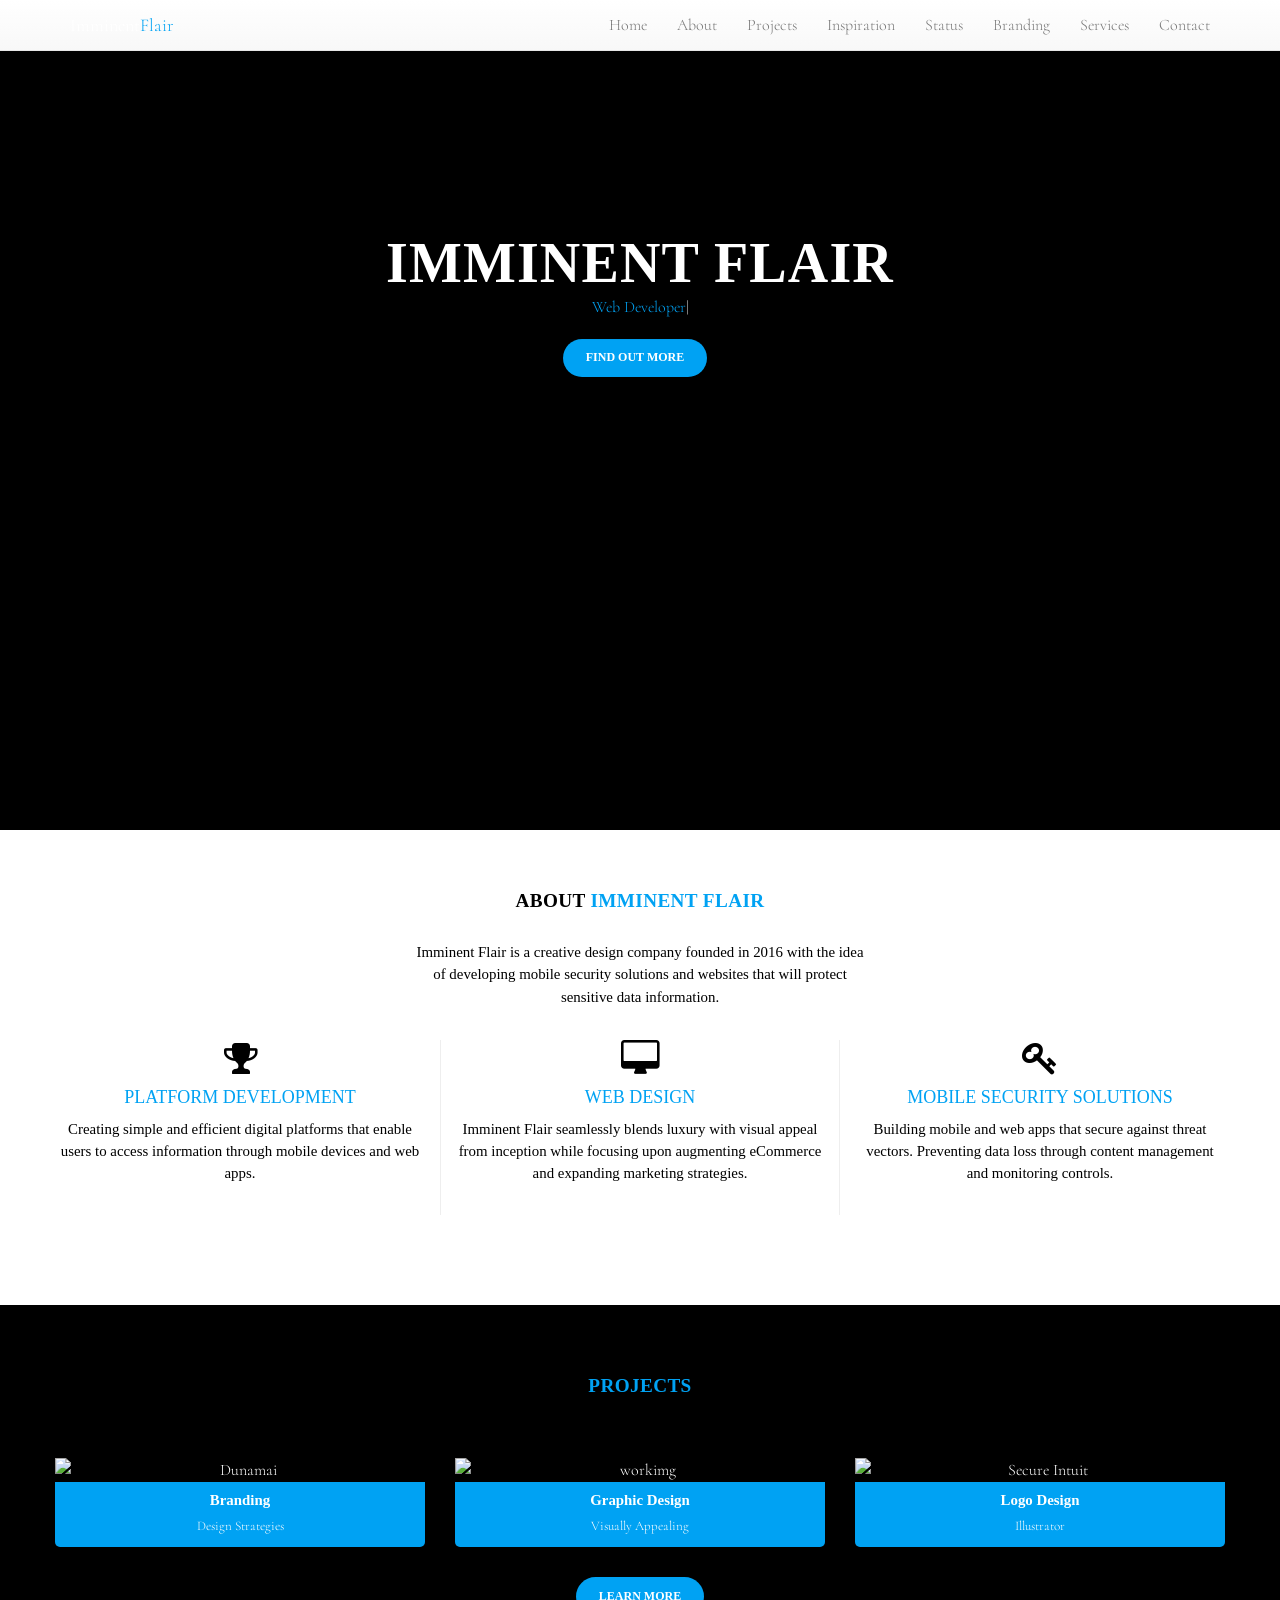
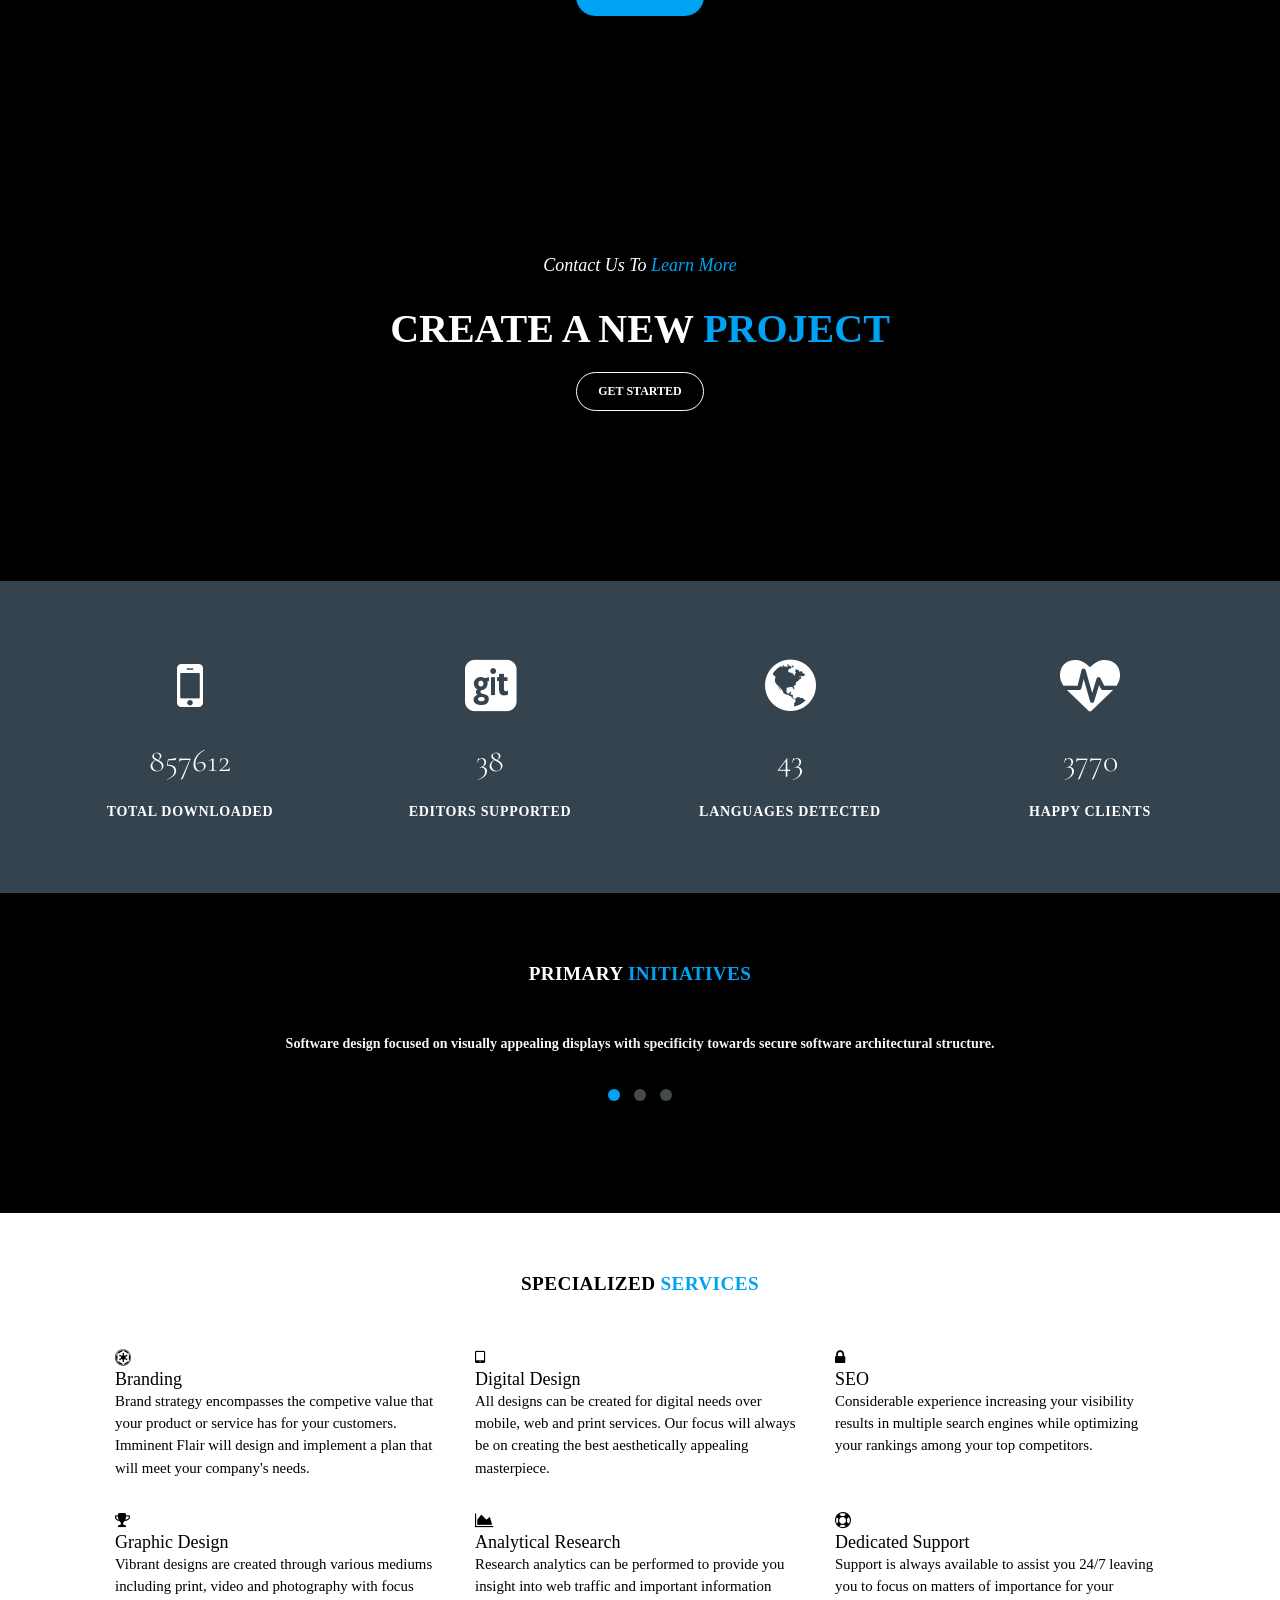
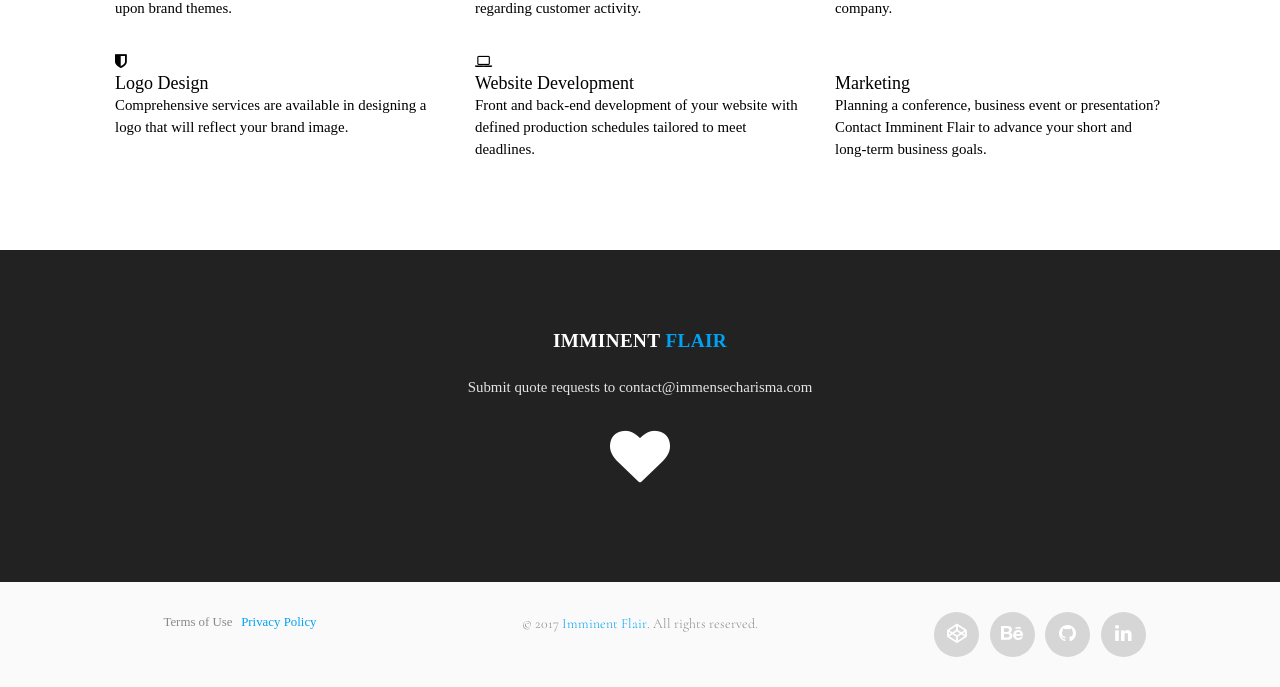
==== index.html @ e32b55df "Remove tag" ====
<!DOCTYPE html>
<!--
++++++++++++++++++++++++++++++++++++++++++++++++++++++
AUTHOR : ImmenseCharisma
PROJECT :Imminent Flair
Revamp Website
++++++++++++++++++++++++++++++++++++++++++++++++++++++
-->
<html>
<head>
	<meta charset="UTF-8">
	<meta name="viewport" content="width=devidev-width, initial-scale=1.0, maximum-scale=1.0, user-scalable=no">
	<meta http-equiv="X-UA-Compatible" content="IE=edge">
	<title>Imminent Flair</title>
	<meta name="google-site-verification" content="OkVxw-cFlNQxF6dzR8UT6A-mJby8M4tml0oyuVPx4lM" />
	
	<!-- [ FONT-AWESOME ICON ] 
        =========================================================================================================================-->
	<link rel="stylesheet" type="text/css" href="library/font-awesome-4.3.0/css/font-awesome.min.css">



	<!-- [ PLUGIN STYLESHEET ]
        =========================================================================================================================-->
	<link rel="shortcut icon" type="image/x-icon" href="images/icon.png">
	<link rel="stylesheet" type="text/css" href="css/animate.css">
	<link rel="stylesheet" type="text/css" href="css/owl.carousel.css">
        <link rel="stylesheet" type="text/css" href="css/owl.theme.css">
	<link rel="stylesheet" type="text/css" href="css/magnific-popup.css">
	<!-- [ Boot STYLESHEET ]
        =========================================================================================================================-->
	<link rel="stylesheet" type="text/css" href="library/bootstrap/css/bootstrap-theme.min.css">
	<link rel="stylesheet" type="text/css" href="library/bootstrap/css/bootstrap.css">
    <link rel="stylesheet" href="font-awesome-animation.min.css">


        <!-- [ DEFAULT STYLESHEET ] 
        =========================================================================================================================-->
	<link rel="stylesheet" type="text/css" href="css/style.css">
        <link rel="stylesheet" type="text/css" href="css/responsive.css">
	<link rel="stylesheet" type="text/css" href="css/color/Magenta.css">
	<link href="../../../Documents/CharismaGit1/font-awesome.css" rel="stylesheet" type="text/css">
	<link href="../../../Documents/CharismaGit1/font-awesome.min.css" rel="stylesheet" type="text/css">
	<link href="font-awesome-animation.css" rel="stylesheet" type="text/css">
	<link href="animateSlider.css" rel="stylesheet" type="text/css">
	<link href="https://fonts.googleapis.com/css?family=Pinyon+Script" rel="stylesheet"> 
</head>
<body >
<!-- [ LOADERs ]
================================================================================================================================-->	
    <div class="preloader">
    <div class="loader theme_background_color">
        <span></span>
      
    </div>
</div>
<!-- [ /PRELOADER ]
=============================================================================================================================-->
<!-- [WRAPPER ]
=============================================================================================================================-->
<div class="wrapper">
  <!-- [NAV]
 ============================================================================================================================-->    
   <!-- Navigation
    ==========================================-->
    <nav  class=" flair-menu navbar navbar-default navbar-fixed-top">
      <div class="container">
        <!-- Brand and toggle get grouped for better mobile display -->
        <div class="navbar-header">
          <button type="button" class="navbar-toggle collapsed" data-toggle="collapse" data-target="#bs-example-navbar-collapse-1">
            <span class="sr-only">Toggle navigation</span>
            <span class="icon-bar"></span>
            <span class="icon-bar"></span>
            <span class="icon-bar"></span>
          </button>
            <a class="navbar-brand" href="index.html">Imminent<span class="themecolor">Flair</span></a>
        </div>

        <!-- Collect the nav links, forms, and other content for toggling -->
        <div class="collapse navbar-collapse" id="bs-example-navbar-collapse-1">
          <ul class="nav navbar-nav navbar-right">
            <li><a href="#home" class="page-scroll">Home</a></li>
            <li><a href="#one" class="page-scroll">About</a></li>
            <li><a href="#two" class="page-scroll">Projects</a></li>
            <li><a href="#four" class="page-scroll">Inspiration</a></li>
            <li><a href="#five" class="page-scroll">Status</a></li>
            <li><a href="#six" class="page-scroll">Branding</a></li>
             <li><a href="#seven" class="page-scroll">Services</a></li>
            <li><a href="#eight" class="page-scroll">Contact</a></li>
          </ul>
        </div><!-- /.navbar-collapse -->
      </div><!-- /.container-fluid -->
    </nav>


   <!-- [/NAV]
 ============================================================================================================================--> 
    
   <!-- [/MAIN-HEADING]
 ============================================================================================================================--> 
   <section class="main-heading" id="home">
       <div class="overlay">
           <div class="container">
               <div class="row">
                   <div class="main-heading-content col-md-12 col-sm-12 text-center">
					   <h1 class="main-heading-title">Imminent Flair</h1><span class="main-element themecolor" data-elements="Web Developer,Creative,Stylish,Dynamic,Security Focused, Designing with Imminent Flair"></span>
        <p class="main-heading-text"></p>
        <div class="btn-bar">
          <a href="#eight" class="btn btn-custom theme_background_color">Find Out More</a>
          
        </div>
      </div>
               </div>
           </div>
       </div>  
      
   </section>
    
 <!-- [/MAIN-HEADING]
 ============================================================================================================================-->
 
 
 <!-- [ABOUT US]
 ============================================================================================================================-->
 <section class="aboutus white-background black" id="one">
     <div class="container">
         <div class="row">
             <div class="col-md-12 text-center black">
                 <h3 class="title">ABOUT <span class="themecolor">Imminent Flair</span></h3>
            <p class="a-slog">Imminent Flair is a creative design company founded in 2016 with the idea of developing mobile security solutions and websites that will protect sensitive data information.  </p> 
             </div>
         </div>
         <div class="gap">
             
         </div>
         
         <div class="row about-box">
          <div class="col-sm-4 text-center">
            <div class="margin-bottom">
              <i class="fa fa-trophy faa-tada animated-hover"></i>
				<h4> <span class="themecolor">PLATFORM DEVELOPMENT</span></h4>
              <p class="black">Creating simple and efficient digital platforms that enable users to access information through mobile devices and web apps. </p>
            </div> <!-- / margin -->
          </div> <!-- /col -->
          <div class="col-sm-4 about-line text-center">
            <div class="margin-bottom">
              <i class="fa fa-desktop faa-pulse animated-hover"></i>
				<h4><span class="themecolor">WEB DESIGN</span></h4>
              <p class="black">Imminent Flair seamlessly blends luxury with visual appeal from inception while focusing upon augmenting eCommerce and expanding marketing strategies.</p>
            </div> <!-- / margin -->
          </div><!-- /col -->
          <div class="col-sm-4 text-center">
            <div class="margin-bottom">
              <i class="fa fa-key faa-passing animated-hover"></i>
				<h4><span class="themecolor">MOBILE SECURITY SOLUTIONS</span></h4>
              <p class="black">Building mobile and web apps that secure against threat vectors. Preventing data loss through content management and monitoring controls. </p>
            </div> <!-- / margin -->
          </div><!-- /col -->
        </div> <!-- /row -->
         
         
         
         
     </div>
 </section>
 
 
 <!-- [/ABOUTUS]
 ============================================================================================================================-->
 
 
 
 <!-- [RECENT-WORKS]
 ============================================================================================================================-->
     <section class="recent-works text-center" id="two">
      <div class="container">
        <div class="row">
          <div class="col-md-12">
              <h3 class="title"><span class="themecolor">Projects</span></h3>
            <p class="a-slog"></p>
          </div> 
        </div>
          
          <div class="gap"></div>

        <div class="row">
          <div class="col-sm-4 port-item margin-bottom">
            <div class="item-img-wrap">
              <img src="https://res.cloudinary.com/dyqlkc3ri/image/upload/v1504726315/iMacDunamai_u3c4bg.png" class="img-responsive" alt="Dunamai">
              <div class="item-img-overlay">
                <a href="https://res.cloudinary.com/dyqlkc3ri/image/upload/v1504726315/iMacDunamai_u3c4bg.png" class="show-image">
                  <span></span>
                </a>
              </div>
            </div>
            <div class="work-desc">
              <h3><a href="#">Branding</a></h3>
              <span>Design Strategies</span>
            </div>
          </div> <!-- /portfolio-item -->

          <div class="col-sm-4 port-item margin-bottom">
            <div class="item-img-wrap">
              <img src="https://res.cloudinary.com/dyqlkc3ri/image/upload/c_scale,h_1777,w_2669/v1504726421/Screen_Shot_2017-09-06_at_12.32.54_PM_i1vmvc.png" class="img-responsive" alt="workimg">
              <div class="item-img-overlay">
                <a href="https://res.cloudinary.com/dyqlkc3ri/image/upload/c_scale,h_1777,w_2669/v1504726421/Screen_Shot_2017-09-06_at_12.32.54_PM_i1vmvc.png" class="show-image">
                  <span></span>
                </a>
              </div>
            </div>
            <div class="work-desc">
              <h3><a href="#">Graphic Design</a></h3>
              <span>Visually Appealing</span>
            </div>
          </div> <!-- /portfolio-item -->

          <div class="col-sm-4 port-item margin-bottom">
            <div class="item-img-wrap">
              <img src="https://res.cloudinary.com/dyqlkc3ri/image/upload/c_scale,h_1777,w_2669/v1477753367/FlairLogo_dazdkr.png" class="img-responsive" alt="Secure Intuit">
              <div class="item-img-overlay">
                <a href="https://res.cloudinary.com/dyqlkc3ri/image/upload/c_scale,h_1777,w_2669/v1477753367/FlairLogo_dazdkr.png" class="show-image">
                  <span></span>
                </a>
              </div>
            </div>
            <div class="work-desc">
              <h3><a href="#">Logo Design</a></h3>
              <span>Illustrator</span>
            </div>
          </div> <!-- /portfolio-item -->
        </div> <!-- /row -->

        <div class="row">
          <div class="col-md-12 text-center">
            <a href="#eight" class="btn btn-custom theme_background_color">Learn More</a>
          </div>
        </div> <!-- /row -->

      </div> <!-- /container -->
    </section>
    <!-- / Portfolio -->
 
 
 <!-- [/OUR-RECENT WORKS]
 ============================================================================================================================-->
 
 
 
 
 <!-- [INSPIRATION]
 ============================================================================================================================-->
 <section class="inspiration" id="four">
     <div class="overlay">
         <div class="container">
            <div id="particles-js"></div>

<script src="particles.js"></script>
             <div class="row">
                 <article class="col-md-12 text-center">
            <div class="intermediate-container">
              <div class="subheading">
                  <h4>Contact Us To <span class="themecolor">Learn More</span></h4>
              </div>
              <div class="heading">
				  <h2>Create A New <span class="themecolor">Project</span></h2>
			  </div>
              <div class="">
                <a class="btn btn-custom-outline" href="#eight"><span>get started</span></a>
              </div>
            </div>
          </article>
             </div>
         </div>
     </div>
 </section>
 
 <!-- [/INSPIRATION]
 ============================================================================================================================--> 

 <!-- [STATS]
 ============================================================================================================================-->
 <section class="our-stats" id="five">
 <div class="container">
            <div class="row">
                <div class="col-md-3 col-sm-6">
                    <div class="our-stats-box text-center">
                        <div class="our-stat-icon">
                            <span class="fa fa-mobile-phone faa-ring animated"></span>
                        </div>
                        <div class="our-stat-info">
                            <span class="stats" data-from="1" data-to="4764504" data-speed="5000"
                                  data-refresh-interval="50"></span>

                            <h5>Total Downloaded</h5>
                        </div>
                    </div>
                </div>
                <div class="col-md-3 col-sm-6">
                    <div class="our-stats-box text-center">
                        <div class="our-stat-icon">
                            <span class="fa fa-git-square"></span>
                        </div>
                        <div class="our-stat-info">
                            <span class="stats" data-from="1" data-to="204" data-speed="5000"
                                  data-refresh-interval="50"></span>

                            <h5>Editors Supported</h5>
                        </div>
                    </div>
                </div>
                <div class="col-md-3 col-sm-6">
                    <div class="our-stats-box text-center">
                        <div class="our-stat-icon">
                            <span class="fa fa-globe"></span>
                        </div>
                        <div class="our-stat-info">
                            <span class="stats" data-from="1" data-to="233" data-speed="5000"
                                  data-refresh-interval="50"></span>

                            <h5>Languages Detected</h5>
                        </div>
                    </div>
                </div>
                <div class="col-md-3 col-sm-6">
                    <div class="our-stats-box text-center">
                        <div class="our-stat-icon">
                            <span class="fa fa-heartbeat faa-pulse animated"></span>
                        </div>
                        <div class="our-stat-info">
                            <span class="stats" data-from="3500" data-to="5000" data-speed="5000"
                                  data-refresh-interval="50"></span>

                            <h5>Happy Clients</h5>
                        </div>
                    </div>
                </div>
            </div>
   </div>
 </section>
 
 
 
 <!-- [/STATS]
 ============================================================================================================================-->
 
 
 
 <!-- [TESTIMONIAL]
 ============================================================================================================================-->
 <section class="client-testimonial text-center white" id="six">
  
            <div class="container">
                <div class="row">
                <div class="col-md-12">
                    <h3 class="title">Primary <span class="themecolor">Initiatives</span></h3>            
          </div> 
                
                    <div class="col-md-8 col-md-offset-2 grey">
                        <div id="testimonial" class="owl-carousel owl-theme">
                            <div class="item">
                                <h5>Software design focused on visually appealing displays with specificity towards secure software architectural structure.</h5>
                              
                            </div>

                            <div class="item">
                                <h5>Marketing strategies that specialize in SEO, targeting increased traffic to your website and improving your overall business metrics. </h5>
                              
                            </div>

                            <div class="item">
                                <h5>Imminent Flair creates aesthetically pleasing functional interfaces that promote positive brand performance objectives.</h5>
                               
                            </div>
                        </div>
                    </div>
                </div>
            </div>
        
     
     
 </section> 
 
 <!-- [/TESTIMONIAL]
 ============================================================================================================================-->
 
 <!-- [/SERVICES]
 ============================================================================================================================-->
 
 
 <section class="services white-background black" id="seven">
      <div class="container">
        <div class="row text-center">
          <div class="col-md-12">
              <h3 class="title">Specialized <span class="themecolor">Services</span></h3>
          
          </div> <!-- /col -->
        </div> <!-- /row -->
        <div class="gap"></div>

        <div class="row">
          <div class="col-sm-4">
            <div class="flair-service margin-bottom">
              <i class="fa fa-empire"></i>
              <div class="flair-service-detail">
                <h4>Branding</h4>
                <p>Brand strategy encompasses the competive value that your product or service has for your customers. Imminent Flair will design and implement a plan that will meet your company's needs.</p>
              </div> <!-- /flair-service-detail -->
            </div> <!-- /flair-service margin-bottom -->
          </div> <!-- /col -->

          <div class="col-sm-4">
            <div class="flair-service margin-bottom">
              <i class="fa fa-tablet"></i>
              <div class="flair-service-detail">
                <h4>Digital Design</h4>
                <p>All designs can be created for digital needs over mobile, web and print services. Our focus will always be on creating the best aesthetically appealing masterpiece.</p>
              </div> <!-- /flair-service-detail -->
            </div> <!-- /flair-service margin-bottom -->
          </div> <!-- /col -->

          <div class="col-sm-4">
            <div class="flair-service margin-bottom">
              <i class="fa fa-lock"></i>
              <div class="flair-service-detail">
                <h4>SEO</h4>
                <p>Considerable experience increasing your visibility results in multiple search engines while optimizing your rankings among your top competitors. </p>
              </div> <!-- /flair-service-detail -->
            </div> <!-- /flair-service margin-bottom -->
          </div> <!-- /col -->       
        </div> <!-- end row -->

        <div class="row">
          <div class="col-sm-4">
            <div class="flair-service margin-bottom">
              <i class="fa fa-trophy"></i>
              <div class="flair-service-detail">
                <h4>Graphic Design</h4>
                <p>Vibrant designs are created through various mediums including print, video and photography with focus upon brand themes.</p>
              </div> <!-- /flair-service-detail -->
            </div> <!-- /flair-service margin-bottom -->
          </div> <!-- /col -->

          <div class="col-sm-4">
            <div class="flair-service margin-bottom">
              <i class="fa fa-area-chart"></i>
              <div class="flair-service-detail">
                <h4>Analytical Research</h4>
                <p>Research analytics can be performed to provide you insight into web traffic and important information regarding customer activity.</p>
              </div> <!-- /flair-service-detail -->
            </div> <!-- /flair-service margin-bottom -->
          </div> <!-- /col -->

          <div class="col-sm-4">
            <div class="flair-service margin-bottom">
              <i class="fa fa-support"></i>
              <div class="flair-service-detail">
                <h4>Dedicated Support</h4>
                <p>Support is always available to assist you 24/7 leaving you to focus on matters of importance for your company.</p>
              </div> <!-- /flair-service-detail -->
            </div> <!-- /flair-service margin-bottom -->
          </div> <!-- /col -->         
        </div> <!-- end row -->

        <div class="row">
          <div class="col-sm-4">
            <div class="flair-service margin-bottom">
              <i class="fa fa-shield"></i>
              <div class="flair-service-detail">
                <h4>Logo Design</h4>
                <p>Comprehensive services are available in designing a logo that will reflect your brand image.</p>
              </div> <!-- /flair-service-detail -->
            </div> <!-- /flair-service margin-bottom -->
          </div> <!-- /col -->

          <div class="col-sm-4">
            <div class="flair-service margin-bottom">
              <i class="fa fa-laptop"></i>
              <div class="flair-service-detail">
                <h4>Website Development</h4>
                <p>Front and back-end development of your website with defined production schedules tailored to meet deadlines.</p>
              </div> <!-- /flair-service-detail -->
            </div> <!-- /flair-service margin-bottom -->
          </div> <!-- /col -->

          <div class="col-sm-4">
            <div class="flair-service margin-bottom">
              <i class="fa fa-superpowers"></i>
              <div class="flair-service-detail">
                <h4>Marketing</h4>
                <p>Planning a conference, business event or presentation? Contact Imminent Flair to advance your short and long-term business goals.</p>
              </div> <!-- /flair-service-detail -->
            </div> <!-- /flair-service margin-bottom -->
          </div> <!-- /col -->                      
        </div> <!-- end row -->

      </div>  <!-- container -->
</section>
 
 
 <!-- [/SERVICES]
 ============================================================================================================================-->
 
 
 <!-- [CONTACT]
 ============================================================================================================================-->
 <!--sub-form-->
<section class="sub-form text-center" id="eight">
  <div class="container">
    <div class="col-md-12">
        <h3 class="title">Imminent <span class="themecolor">Flair</span></h3>
            <p class="lead">Submit quote requests to contact@immensecharisma.com </p>
    </div> 
    <div class="row">
        <div class="col-md-3 col-sm-3"></div>
      <div class="col-md-6 center-block col-sm-6 ">
     <div class="our-stats-box text-center">
                        <div class="our-stat-icon">
                          <span class="fa fa-heart faa-pulse animated"></span>
                        </div>
      </div>
    </div>
  </div>
</section>
<!--sub-form end--> 


 
 <!-- [/CONTACT]
 ============================================================================================================================-->
 
 
 <!-- [FOOTER]
 ============================================================================================================================-->
 
<footer class="site-footer section-spacing text-center " id="eight">
    
  <div class="container">
    <div class="row">
      <div class="col-md-4">
		  <p class="footer-links"><a href="Terms and Conditions.html" target="_blank">Terms of Use</a> <a href="Privacy Policy.html" target="_blank"><span class="themecolor">Privacy Policy</a></span></p>
      </div>
	  <div class="col-md-4"> <small>&copy; 2017 <span class="themecolor">Imminent Flair.</span> All rights reserved.</small></div>
      <div class="col-md-4"> 
        <!--social-->
        
        <ul class="social">
          <li><a href="https://codepen.io/charismaforever/#" target="_blank"><i class="fa fa-codepen "></i></a></li>
          <li><a href="https://immensecharisma.worldsecuresystems.com/" target="_blank"><i class="fa fa-behance"></i></a></li>
          <li><a href="https://charismaforever.github.io/ImmenseCyberCoder/" target="_blank"><i class="fa fa-github"></i></a></li>
			<li><a href="https://www.linkedin.com/in/immensecybercoder" target="_blank"><i class= "fa fa-linkedin"></i></a></li>
        </ul>
        
        <!--social end--> 
        
      </div>
    </div>
  </div>
</footer>

 
 
 <!-- [/FOOTER]
 ============================================================================================================================-->
 
 
 
</div>
 

<!-- [ /WRAPPER ]
=============================================================================================================================-->
	<!--Animate Slider Script-->
	
	

	<!-- [ DEFAULT SCRIPT ] -->
	
	
	<script src="library/modernizr.custom.97074.js"></script>
	<script src="library/jquery-1.11.3.min.js"></script>
        <script src="library/bootstrap/js/bootstrap.js"></script>
	<script type="text/javascript" src="js/jquery.easing.1.3.js"></script>	
	<!-- [ PLUGIN SCRIPT ] -->
        <script src="library/vegas/vegas.min.js"></script>
	<script src="js/plugins.js"></script>
        <!-- [ TYPING SCRIPT ] -->
         <script src="js/typed.js"></script>
         <!-- [ COUNT SCRIPT ] -->
         <script src="js/fappear.js"></script>
       <script src="js/jquery.countTo.js"></script>
	<!-- [ SLIDER SCRIPT ] -->  
        <script src="js/owl.carousel.js"></script>
         <script src="js/jquery.magnific-popup.min.js" type="text/javascript"></script>
        <script type="text/javascript" src="js/SmoothScroll.js"></script>
        
        <!-- [ COMMON SCRIPT ] -->
	<script src="js/common.js"></script>
  
</body>


</html>
---- css/style.css ----
/*
++++++++++++++++++++++++++++++++++++++++++++++++++++++
AUTHOR : ImmenseCharisma
PROJECT : Revamp Imminent Flair
++++++++++++++++++++++++++++++++++++++++++++++++++++++
*/



/*++++++++++++++++++++++++++++++++++++++++++++++++++++++
	INDEX
++++++++++++++++++++++++++++++++++++++++++++++++++++++
	1> IMPORT FONTS
	2> RESET
	3> GENERAL
        4> TYPOGRAPHY
        5> BUTTON
        6> PRELOADER
	7> NAVIGATION
        8> MAIN HEADER
        9> ABOUT US
       10> OUR WORKS
       11> OUR TEAM
       12> INSPIRATION
       13> TESTIMONIAL
       14> OUR STATS      
       15> SERVICES
       16> CONTACT US
       17> SITE-FOOTER
       18> ANIMATION

       
-------------------------------------------------------*/





/*++++++++++++++++++++++++++++++++++++++++++++++++++++++
	IMPORT FONTS
++++++++++++++++++++++++++++++++++++++++++++++++++++++*/
@import url('https://fonts.googleapis.com/css?family=Alex+Brush|Rochester|Tangerine');
@import url('https://fonts.googleapis.com/css?family=Cormorant');
@import url('https://fonts.googleapis.com/css?family=Pinyon+Script');



/*++++++++++++++++++++++++++++++++++++++++++++++++++++++
	RESET
++++++++++++++++++++++++++++++++++++++++++++++++++++++*/

*{ 
	padding: 0; 
	margin: 0; 
	vertical-align: baseline; 
}

html
{
    -webkit-font-smoothing:antialiased;
}

body,div,dl,dt,dd,ul,ol,li,h1,h2,h3,h4,h5,h6,pre,form,fieldset,p,blockquote,hr,th,td {
	margin:0; 
	padding:0;

}

/*++++++++++++++++++++++++++++++++++++++++++++++++++++++
	GENERAL
++++++++++++++++++++++++++++++++++++++++++++++++++++++*/
body {
	color: #fff;
	font: normal 16px "Cormorant",serif;
	font-weight: 300;
	background-color: #000;
	overflow-x: hidden;
	line-height: 1.5;
        font-family: Cormorant, serif;
	text-rendering: optimizeLegibility !important;
	-webkit-font-smoothing: antialiased !important;
	
}



h1 strong{
	font-weight: 900;
	font-weight: bolder;
}
h2{
	;
	line-height: 20px;
	margin:  0;
}
h3{
font-size: 1.2em;
font-weight: 900;
}

h5{
	
	font-weight: 700;
	line-height: 20px;
	color: whitesmoke;
}
p{
font-family: serif,"Cormorant";
font-size:0.93em;
}


a{ 
  text-decoration: none !important;
  transition:all 0.3s linear;
  -webkit-transition:all 0.3s linear;
  -moz-transition:all 0.3s linear;
  -ms-transition:all 0.3s linear;
   -o-transition:all 0.3s linear;
  
}
ul
{
    list-style: none;
    margin:0;
    padding:0;
}
.text-capitalize
{
    text-transform: uppercase;
}

p.intro{
	font-size:0.9em;
	margin: 14px 0;
	line-height: 24px;
	font-family: 'Cormorant Garamond', serif;
}
.relative
{
    position:relative;
}
.wrapper
{
    width:100%;
    height:100%;
    position:relative;
    
}

.rightText
{
text-align:justify;
}
.leftText
{
  text-align:left;
}
.RightText
{
   text-align:right;
}
.top10
{
    margin-top:1.2em;
}
.top20
{
  margin-top:1.3em;
}
.top30
{
  margin-top:2em;
}
.top40
{
    margin-top:2.2em;
}

.margin-top {
	margin-top: 30px;
}
.margin-bottom {
	margin-bottom: 30px;
}

.a-slog {
	font-size:0.93em;
	max-width: 450px;
	margin:0 auto;
        padding-top:10px;
}

.gap
{
    width:100%;
    height:2em;
}
.title {
	font-weight: 700;
	letter-spacing: 0.02em;
	text-transform: uppercase;
	font-family: 'Cormorant Garamond', serif;
	margin-bottom: 20px;
}
.scroll-block {
  height: 100%;
  overflow-x: hidden;
  overflow-y: auto;
  -webkit-overflow-scrolling: touch;
}
/*	TYPOGRAPHY
------------------------------*/
h1, h2, h3, h4, h5, h6,
.h1, .h2, .h3, .h4, .h5, .h6{
	font-family: 'Cormorant Garamond', serif;
	margin: 0;
}

/*	BUTTON
------------------------------*/
.btn {
    font-size: 12px;
    font-family: 'Cormorant Garamond', serif;
    text-transform: uppercase;
    border-radius: 50px;
}
.btn:focus,.btn:active {
    outline: none;
    color: #ffffff;
}
.btn-custom{
	border-radius: 50px;
	padding: 0.8em 1.8em;
	color: #fff;
	font-weight: 700;
	-webkit-transition: all .5s ease-out;
	-moz-transition: all .5s ease-out;
	transition: all .5s ease-out;
	text-transform: uppercase;
}
.btn-custom:hover,.btn-custom:focus{
    color: #fff;
}
.btn-custom-outline {
	border-radius: 50px;
	padding: 0.8em 1.8em;
	color: #fff;
	font-weight: 700;
	-webkit-transition: all .5s ease-out;
	transition: all .5s ease-out;
	text-transform: uppercase;
	background-color: transparent;
	border-color: #ffffff;
}
.btn-custom-outline:hover,.btn-custom-outline:focus{
	color: #ffffff;
	background-color: rgba(255,255,255,.5);
}
.btn-bar a{
	margin-right: 10px;
	border-radius: 50px;
}

/*	PRELOADER
------------------------------*/

div.preloader {
    position: fixed;
    left: 0;
    top: 0;
    z-index: 9999;
    width: 100%;
    height: 100%;
    overflow: visible;
    background-color: #f7f7f7;
}

@-webkit-keyframes loader {
    0%, 10%, 100% {
        width: 80px;
        height: 80px;
    }
    65% {
        width: 150px;
        height: 150px;
    }
}

@keyframes loader {
    0%, 10%, 100% {
        width: 80px;
        height: 80px;
    }
    65% {
        width: 150px;
        height: 150px;
    }
}

.loader {
    position: absolute;
    top: 50%;
    left: 50%;
    width: 80px;
    height: 80px;
    -webkit-transform: translate(-50%, -50%) rotate(45deg) translate3d(0, 0, 0);
    transform: translate(-50%, -50%) rotate(45deg) translate3d(0, 0, 0);
    -webkit-animation: loader 1.2s infinite ease-in-out;
    animation: loader 1.2s infinite ease-in-out;
    border-radius:50%;
    -webkit-border-radius:50%;
    -moz-border-radius:50%;
}

.loader span {
    position: absolute;
    display: block;
    width: 40px;
    height: 40px;
    left:50%;
    margin-left:-20px;
    top:50%;
    margin-top:20px;
    border-radius:50%;
    -webkit-animation: loaderBlock 1.2s infinite ease-in-out both;
    animation: loaderBlock 1.2s infinite ease-in-out both;
    background:#000;
}

.loader span:nth-child(1) {
    top: 0;
    left: 0;
}

.loader span:nth-child(2) {
    top: 0;
    right: 0;
    -webkit-animation: loaderBlockInverse 1.2s infinite ease-in-out both;
    animation: loaderBlockInverse 1.2s infinite ease-in-out both;
}

.loader span:nth-child(3) {
    bottom: 0;
    left: 0;
    -webkit-animation: loaderBlockInverse 1.2s infinite ease-in-out both;
    animation: loaderBlockInverse 1.2s infinite ease-in-out both;
}

.loader span:nth-child(4) {
    bottom: 0;
    right: 0;
}


/*	RAMSH-STYLE STARTS HERE
------------------------------*/
 
/* Navigation */
.nim-menu{
	padding: 10px;
	transition: all 0.8s;
        background:#000;
        border-bottom:none;
        transition:all 0.4s ease-in;
        -webkit-transition:all 0.4s ease-in;
        -moz-transition:all 0.4s ease-in;
        -ms-transition:all 0.4s ease-in;
         
}

.nim-menu a.navbar-brand {
text-transform: uppercase;
font-family: Mele Script,cursive;
font-size: 1.5em;
font-weight: 900;
color:#fff;
}



.nim-menu.navbar-default .navbar-nav > li > a {
	
	color: #fafafa;
	letter-spacing: 1px;
        font-size:.73em;
       //text-shadow:1px 0px rgba(0,0,0,0.5);
}

.navbar-default .navbar-nav > .active > a, 
.navbar-default .navbar-nav > .active > a:hover, 
.navbar-default .navbar-nav > .active > a:focus {
	
	background-color: transparent;
	font-weight: 700;
        
}

.navbar-toggle {
	border-radius:20%;
        transition:all 1s;
        
	}
.navbar-default .navbar-toggle:hover, 
.navbar-default .navbar-toggle:focus {
	box-shadow:2px 2px 3px 3px rgba(0,0,0,0.4);
        -webkit-box-shadow:2px 2px 3px 3px rgba(0,0,0,0.4);
        -moz-box-shadow:2px 2px 3px 3px rgba(0,0,0,0.4);
        -ms-box-shadow:2px 2px 3px 3px rgba(0,0,0,0.4);
	}
.navbar-default .navbar-toggle:hover>.icon-bar {
	background-color: #FFF;
	}
        
        
       
/*	MAIN HEADING
------------------------------*/



.main-heading
{
   background: url(https://res.cloudinary.com/dyqlkc3ri/image/upload/v1504559947/ImminentFlairTech_vsdcld.jpg) center center no-repeat;
	background-size:cover;
	background-attachment: fixed;
	color: #cfcfcf;
        margin-top:80px;
}

.overlay{
	background: -moz-linear-gradient(top,  rgba(0,0,0,0.8) 0%, rgba(0,0,0,0.73) 17%, rgba(0,0,0,0.66) 35%, rgba(0,0,0,0.55) 62%, rgba(0,0,0,0.4) 100%); /* FF3.6+ */
	background: -webkit-gradient(linear, left top, left bottom, color-stop(0%,rgba(0,0,0,0.8)), color-stop(17%,rgba(0,0,0,0.73)), color-stop(35%,rgba(0,0,0,0.66)), color-stop(62%,rgba(0,0,0,0.55)), color-stop(100%,rgba(0,0,0,0.4))); /* Chrome,Safari4+ */
	background: -webkit-linear-gradient(top,  rgba(0,0,0,0.8) 0%,rgba(0,0,0,0.73) 17%,rgba(0,0,0,0.66) 35%,rgba(0,0,0,0.55) 62%,rgba(0,0,0,0.4) 100%); /* Chrome10+,Safari5.1+ */
	background: -o-linear-gradient(top,  rgba(0,0,0,0.8) 0%,rgba(0,0,0,0.73) 17%,rgba(0,0,0,0.66) 35%,rgba(0,0,0,0.55) 62%,rgba(0,0,0,0.4) 100%); /* Opera 11.10+ */
	background: -ms-linear-gradient(top,  rgba(0,0,0,0.8) 0%,rgba(0,0,0,0.73) 17%,rgba(0,0,0,0.66) 35%,rgba(0,0,0,0.55) 62%,rgba(0,0,0,0.4) 100%); /* IE10+ */
	background: linear-gradient(to bottom,  rgba(0,0,0,0.8) 0%,rgba(0,0,0,0.73) 17%,rgba(0,0,0,0.66) 35%,rgba(0,0,0,0.55) 62%,rgba(0,0,0,0.4) 100%); /* W3C */
	filter: progid:DXImageTransform.Microsoft.gradient( startColorstr='#cc000000', endColorstr='#66000000',GradientType=0 ); /* IE6-9 */
	//background-attachment: fixed;
        height:auto;
        height:100%;
        position:relative;
}

.overlay > .container
{
    padding:170px 0px;    
}

.main-heading >.overlay
{
    height: 750px;
}
p.lead
{
   position:relative;
   top:5px;
   color:#e3e3e3;
   font-size:0.93em;
   
}

.main-heading-content {
	-webkit-transform: translateY(-50%);
	-ms-transform: translateY(-50%);
	transform: translateY(-50%);
	position: absolute;
	top: 30%;
	left: 0;
	right: 0;
}

.main-heading-title {
	font-weight: 900;
	font-family: 'Cormorant Garamond', serif;
	color: #ffffff;
	text-transform: uppercase;
	font-size:3.5em;
	text-shadow: rgba(0,0,0,0.498039) 2px 2px 2px;
	letter-spacing: 0.02em;
	
}
.main-heading-title span {
	margin-left: 50px;
}
.main-heading-text {
	font-size: 16px;
	color: #ffffff;
	margin-bottom: 20px;
}
.main-cursor {
	opacity: 1;
	-webkit-animation: blink .6s infinite;
	-moz-animation: blink .6s infinite;
	-ms-animation: blink .6s infinite;
	-o-animation: blink .6s infinite;
	animation: blink .6s infinite;
}

/*----------------ABOUT US

-------------------------------------------------------*/
.aboutus>.container
{
    padding:60px 0px;
  
}



 .about-box {
	overflow: hidden;
	clear: both;
	margin-bottom: 30px;
}
.about-box i {
	font-size: 36px;
}
.about-box .about-line {
	border-left: 1px solid #eee;
	border-right: 1px solid #eee;
}
.about-box h4
{
    padding-top:10px;
}
.about-box p{
	font-size:0.93em;
        padding-top:10px;
}

/*----------------OUR WORKS

-------------------------------------------------------*/

.recent-works>.container
{
    padding:70px 0px;
}

.item-img-wrap{
    position: relative;
    text-align: center;
    overflow: hidden;
}
.item-img-wrap img{
    -webkit-transition:all 200ms linear; 
    -moz-transition:all 200ms linear; 
    -o-transition:all 200ms linear; 
    -ms-transition:all 200ms linear; 
    transition:all 200ms linear; 
   
}
.item-img-overlay{
    position: absolute;
    width:100%;
    height: 100%;
    left: 0;
    top: 0;
    
}
.item-img-overlay span{
    width: 100%;
    height: 100%;
    position: absolute;
    top: 0;
    left: 0;
    background:#222 url("../images/plus.png") center center no-repeat;
    -ms-filter: "progid:DXImageTransform.Microsoft.Alpha(Opacity=0)";
    filter: alpha(opacity=0);
    opacity: 0;
    z-index:99;
    -webkit-transition: opacity 250ms linear;
    transition: opacity 250ms linear;
}
.item-img-wrap:hover .item-img-overlay span{
    opacity: 0.6;
   
}
.item-img-wrap:hover img{
    -moz-transform: scale(1.1); 
    -webkit-transform: scale(1.1); 
    -o-transform: scale(1.1); 
    transform: scale(1.1); 
}

.work-desc{
    width: 100%;
    padding: 10px 20px;
    border-top: none;
    -webkit-border-bottom-right-radius: 5px;
	-webkit-border-bottom-left-radius: 5px;
	-moz-border-radius-bottomright: 5px;
	-moz-border-radius-bottomleft: 5px;
	border-bottom-right-radius: 5px;
	border-bottom-left-radius: 5px;
    position: relative;
}
.work-desc h3{
    margin: 0;
    padding: 0;
    font-size: 0.93em;
    font-weight: 700;
    text-transform: capitalize;
    font-family: 'Cormorant Garamond', serif;
    margin-bottom: 5px;
    
}

.work-desc h3 a
{
    color:#fff;
}
.work-desc span {
	margin-top: 10px;
        font-size:0.82em;
}



/*----------------OUR TEAM

-------------------------------------------------------*/
.our-team>.container
{
    padding:70px 0px;
}

.our-team h4  {
    font-family: "Cormorant Garamond", serif;
   }

.our-team h4,.our-team h5
{
    padding-top:15px;
}
.our-team p{
	font-size:0.83em;
        padding-top:15px;
}
.list-inline a
{
    color:#000;
}

/*----------------INSPIRATION

-------------------------------------------------------*/
.inspiration
{
 background:url("https://res.cloudinary.com/dyqlkc3ri/image/upload/v1504559891/singapore-433613_1920_pm1lgh.jpg");
 background-position: center center;
 background-attachment: fixed;
 background-size:cover;
}
.inspiration >.overlay.container
{
    padding:80px 0px;
}

.subheading h4 {
	color: #ffffff;
	font-style: italic;
	font-family: 'Cormorant Garamond', serif;
}
.intermediate-container .heading h2 {
	font-size: 40px;
	line-height: 47px;
	text-transform: uppercase;
	margin-top: 30px;
	color: #ffffff;
	margin-bottom: 20px;
	font-weight: 700;
}

/*	TESTIMONIAL
------------------------------*/
.client-testimonial
{
 background:url("https://res.cloudinary.com/dyqlkc3ri/image/upload/v1504599279/DunamaiWoman2_oalrty.png");
 background-position: center center;
 background-attachment: fixed;
 background-size:cover;
}

.client-testimonial .container
{
 padding:70px 0px;
}


#testimonial {
	padding: 30px 0;
}
#testimonial .item{
    display: block;
    width: 100%;
    height: auto;
}

#testimonial .item p {
	font-weight: 400;
	margin: 30px 0;
	color: #d1d1d1;
}

/*	STATS
------------------------------*/
.our-stats {
    background: #35434f;
}

.our-stats>.container
{
    padding:60px 0px;
}

.our-stat-icon .fa {
    font-size: 60px;
    color: #fff;
    line-height: 90px;
}

.our-stat-info span {
    color: #fff;
    font-size: 32px;
    margin: 1em 0;
    line-height: 60px;
}

.our-stat-info h5 {
    color: #fff;
    line-height: 3em;
    text-transform: uppercase;
    letter-spacing: 0.05em;
    margin: 0 0;
}

/*  Services
----------------------------------------------------------------------------- */
.services >.container
{
    padding:60px;
}

.nim-service i.fa {
	float: left;
	font-size:1.6em;
	width: 70px;
        height:70px;
        background:#000;
        border-radius:50%;
        color:#fff; 
        text-align: center;
        padding-top:25px;
        transition:all 200ms ease-in;
        -webkit-transition:all 200ms ease-in;
        -moz-transition:all 200ms ease-in;
        -ms-transition:all 200ms ease-in;
}
.nim-service .nim-service-detail {
	margin-left:90px;
}
.nim-service .nim-service-detail h4 {
font-family: 'Cormorant Garamond', serif;
}
.nim-service .nim-service-detail p {
	color: #9aa7af;
        margin-top:10px;
        font-size:0.83em;
        color:#202020;
}

.nim-service:hover>i.fa
{
    background:#fff;
    color:#000;
    box-shadow:2px 3px 5px 8px rgba(0,0,0,0.3);
    -webkit-box-shadow:2px 3px 5px 2px rgba(0,0,0,0.3);
    -moz-box-shadow:2px 3px 5px 2px rgba(0,0,0,0.3);
    -ms-box-shadow:2px 3px 5px 2px rgba(0,0,0,0.3);
}

/*----------------CONTACTUS

-------------------------------------------------------*/
.sub-form
{
    background:#222;
}
.sub-form>.container
{
    padding:80px 0px;
}

.form-control::-webkit-input-placeholder {
 color: #8A8A8A;
}
 .form-control:-moz-placeholder {
 color: #8A8A8A;
}
 .form-control::-moz-placeholder {
 color: #8A8A8A;
}
 .form-control:-ms-input-placeholder {
 color: #8A8A8A;
}

.form-control {
  background-color: #222;
  color: #4c4c4c;
  box-shadow: none;
  height: 60px;
  font-weight: 400;
  font-size: 16px;
  padding: 0 1.5em;
}
#mc-form
{
    margin-top:50px;
    margin-left:auto;
    margin-right:auto;
    
}

.form-control:focus {
  border-color: #fa5454;
  outline: 0;
  box-shadow: none;
}

.center-block
{
    margin-left:auto;
    margin-right:auto;
}

.sub-form .btn
{ 
    padding: 1em; 
}

#mc-form .btn-default
{
    height: 60px;
}

#mc-notification {
  margin: 0.75em 0 0;
  font-weight: 400;
  color: #8A8A8A;
  font-size: 17px;
}

.error { color: #FF4C4C !important; }

.valid { color: #4CAF50 !important; }

.error i,
.valid i { padding-right: .5em; }

/*----------------SITE FOOTER

-------------------------------------------------------*/
.site-footer
{
    background:#fafafa;
    font-size:0.93em;
}
.site-footer >.container
{
    padding:30px 0px;
}

.site-footer small
{ 
    display: inline-block;
}

.footer-links,.site-footer small
{ 
    margin: 0 0 .75em;
}

.site-footer small,.footer-links a
{
  color: #8A8A8A;
  font-weight: 300;
  font-size:0.93em;
}

.footer-links a:hover
{ 
    color: #00a2f3;
}

.footer-links a:first-child 
{
    padding-right: .4em;
}

/*----------------SOCIAL

-------------------------------------------------------*/

.social li {
  display: inline-block;
  padding-right: .5em;
  text-align: center;
}

.social li:last-child { padding-right: 0; }

.social li a {
  display: block;
  width: 45px;
  height: 45px;
  line-height: 45px;
  color: #fff;
  border-radius: 50%;
  position: relative;
  transition: all .8s ease;
  font-size: 1.3em;
  background: #D6D6D6;
}

.social li a:hover {

  background:#000;
}
---- css/responsive.css ----
/*
++++++++++++++++++++++++++++++++++++++++++++++++++++++
[ STYLESHEET ]
AUTHOR : ImmenseCharisma
PROJECT : Imminent Flair
++++++++++++++++++++++++++++++++++++++++++++++++++++++
*/


/*......................................................
	DESKTOP LAYOUT
........................................................*/
@media only screen and (max-width: 900px){
    .ramsh-menu ul li:last-child::after{
        display:none;
    }
    
}


/*......................................................
	MOBILE LAYOUT
........................................................*/
---- css/color/Magenta.css ----
/*
++++++++++++++++++++++++++++++++++++++++++++++++++++++
AUTHOR : Catrina Turner	
PROJECT :Imminent Flair
Website Revamp
++++++++++++++++++++++++++++++++++++++++++++++++++++++
*/

.themecolor
{
    color:#00a2f3;/*Defines the theme color*/
}

.theme_background_color,#downloadbt:hover
{
    background-color:#00a2f3; /*Defines the theme bakcground color*/
}

.borderColor
{
    border-color:#000;/*Defines the color of the border*/
}
.flair-menu.navbar-default .navbar-nav > li > a:hover
 {
color:#00a2f3;
}
.social li a:hover
{
    color:#00a2f3;
}
.sub-footer
{
    border-top-color:#00a2f3;
}

.work-desc
{
    background:#00a2f3;
}
.work-desc h3
{
    color:#fff;
}


.black
{
    color:#000;
}

.white
{
    color:#fff;
}
.black-background
{
    background-color:#000;
}

.white-background
{
    background-color:#fff;
}

.grey
{
    color:#676565;
}
.grey_background_color
{
    background-color:#676565;
}

.sectionTitle hr
{
  border-color:#00a2f3; 
}

.sectionTitle .line{
    border-color:#fff;
}

.sectionTitle .line hr
{
    border-color:#dbdbdb;
}

ol.type li a:hover{ color:#00a2f3;}

.ramsh-menu.navbar-default .navbar-nav > li > a:hover,a.fa.fa-angle-down:hover,.navbar-default .navbar-nav > .active > a,.navbar-default .navbar-nav > .active > a:hover, 
.navbar-default .navbar-nav > .active > a:focus
{
    color:#00a2f3;
}

.navbar-toggle
{
 
 color:#00a2f3;
}

.owl-theme .owl-controls .owl-page.active span, 
.owl-theme .owl-controls.clickable .owl-page:hover span,#contactbtn:hover {
	
	background:#00a2f3;
}
.owl-theme .owl-controls .owl-page.active span{
	background:#00a2f3;
}
---- animateSlider.css ----
@charset "UTF-8";
/* CSS Document */

@font-face {
	font-family: "controls";
	src:url("controls.eot?-vma0st");
	src:url("controls.eot?#iefix-vma0st") format("embedded-opentype"),
		url("controls.woff?-vma0st") format("woff"),
		url("controls.ttf?-vma0st") format("truetype"),
		url("controls.svg?-vma0st#controls") format("svg");
	font-weight: normal;
	font-style: normal;
}

/******Slider****/

.anim-slider {
	background: #225A86;
    list-style-type: none;
	position: relative;
    overflow: hidden;
    text-align: center;
	top: 0;
	left: 0;
	width: 100%;
	height: 400px;
	padding:0;
    margin:0;
}

/********Slides**********/

.anim-slide {
	position: absolute;
	width: 100%;
	height: 100%;
    top: 0;
    left: 0;
}

.anim-slide * {
	position: absolute;
    opacity: 0;
}

/*****Current Slide******/

.anim-slide-this {
    z-index: 1000;
} 

.anim-slide-this * {
    opacity: 1;
}
 
  /***********************************************************/
  /* Initial position and style of each element in the Slide */
  /*                      demo1.css & demo2.css              */
  /***********************************************************/
  
@-webkit-keyframes pulse {
    0% {-webkit-transform: scale(1);}
    100% {-webkit-transform: scale(1.2);}
}

@-moz-keyframes pulse {
    0% {-moz-transform: scale(1);}
    100% {-moz-transform: scale(1.2);}
}

@-ms-keyframes pulse {
    0% {-ms-transform: scale(1);}
    100% {-ms-transform: scale(1.2);}
}

@-o-keyframes pulse {
    0% {-o-transform: scale(1);}
    100% {-o-transform: scale(1.2);}
}

@keyframes pulse {
    0% {transform: scale(1);}
    100% {transform: scale(1.2);}
}

nav.anim-arrows>span {
	position: absolute;
	top: 40%; 
	z-index: 2000;
	opacity: 0;
	-webkit-transition: opacity .4s ease-in;
	-moz-transition: opacity .4s ease-in;
	-ms-transition: opacity .4s ease-in;
	-o-transition: opacity .4s ease-in;
	transition: opacity .4s ease-in;
}

nav.anim-arrows>span.anim-arrows-prev,
nav.anim-arrows>span.anim-arrows-next {
	position: absolute;
	width: 40px;
	height: 40px;
	-webkit-border-radius: 50%;
	-moz-border-radius: 50%;
	border-radius: 50%;
	-webkit-box-shadow: 0 0 0 2px #2d3e50;
	-moz-box-shadow: 0 0 0 2px #2d3e50;
	box-shadow: 0 0 0 2px #2d3e50;
  	-webkit-transition: -webkit-box-shadow .4s ease, background-color .4s ease;
  	-moz-transition: -moz-box-shadow .4s ease, background-color .4s ease;
  	-ms-transition: -ms-box-shadow .4s ease, background-color .4s ease;
  	-o-transition: -o-box-shadow .4s ease, background-color .4s ease;
  	transition: box-shadow .4s ease, background-color .4s ease;
}

nav.anim-arrows>span.anim-arrows-prev:after,
nav.anim-arrows>span.anim-arrows-next:after {
	display: block;
	font: 20px "controls";
	text-align: center;
	line-height: 42px;
	color: #2d3e50;
  	-webkit-transition: color .4s ease;
  	-moz-transition: color .4s ease;
  	-ms-transition: color .4s ease;
  	-o-transition: color .4s ease;
  	transition: color .4s ease;
}

nav.anim-arrows>span.anim-arrows-prev {
	left: 1%;
}

nav.anim-arrows>span.anim-arrows-prev:after {
  	content: '\e800';
}

nav.anim-arrows>span.anim-arrows-next {
  right: 1%;
}

nav.anim-arrows>span.anim-arrows-next:after {
  content: '\e801';
}

.anim-slider:hover>nav.anim-arrows>span {
    opacity:1;
	cursor: pointer;
}

.anim-slider:hover>nav.anim-arrows>span:hover {
    opacity:1;
	cursor: pointer;
	background-color: transparent;
	-webkit-box-shadow: 0 0 0 3px rgba(27,188,157,1);
	-moz-box-shadow: 0 0 0 3px rgba(27,188,157,1);
	box-shadow: 0 0 0 3px rgba(27,188,157,1);
  	-webkit-animation: pulse 1s alternate infinite ease-in-out !important;
  	-moz-animation: pulse 1s alternate infinite ease-in-out !important;
  	-ms-animation: pulse 1s alternate infinite ease-in-out !important;
  	-o-animation: pulse 1s alternate infinite ease-in-out !important;
  	animation: pulse 1s alternate infinite ease-in-out !important;
  }
  
@-webkit-keyframes nextArrow {
	49% { -webkit-transform: translate(100%); }
	50% { opacity: 0; -webkit-transform: translate(-100%); }
	51% { opacity: 1; }
}

@-moz-keyframes nextArrow {
	49% { -moz-transform: translate(100%); }
	50% { opacity: 0; -moz-transform: translate(-100%); }
	51% { opacity: 1; }
}

@-ms-keyframes nextArrow {
	49% { -ms-transform: translate(100%); }
	50% { opacity: 0; -ms-transform: translate(-100%); }
	51% { opacity: 1; }
}

@-o-keyframes nextArrow {
	49% { -o-transform: translate(100%); }
	50% { opacity: 0; -o-transform: translate(-100%); }
	51% { opacity: 1; }
}

@keyframes nextArrow {
	49% { transform: translate(100%); }
	50% { opacity: 0; transform: translate(-100%); }
	51% { opacity: 1; }
}

@-webkit-keyframes prevArrow {
	49% { -webkit-transform: translate(-100%); }
	50% { opacity: 0; -webkit-transform: translate(100%); }
	51% { opacity: 1; }
}

@-moz-keyframes prevArrow {
	49% { -moz-transform: translate(-100%); }
	50% { opacity: 0; -moz-transform: translate(100%); }
	51% { opacity: 1; }
}

@-ms-keyframes prevArrow {
	49% { -ms-transform: translate(-100%); }
	50% { opacity: 0; -ms-transform: translate(100%); }
	51% { opacity: 1; }
}

@-o-keyframes prevArrow {
	49% { -o-transform: translate(-100%); }
	50% { opacity: 0; -o-transform: translate(100%); }
	51% { opacity: 1; }
}

@keyframes prevArrow {
	49% { transform: translate(-100%); }
	50% { opacity: 0; transform: translate(100%); }
	51% { opacity: 1; }
}

nav.anim-arrows>span.anim-arrows-next:hover:after {
	color: #1bbc9d;
	-webkit-animation: nextArrow 0.3s forwards;
	-moz-animation: nextArrow 0.3s forwards;
	-ms-animation: nextArrow 0.3s forwards;
	-o-animation: nextArrow 0.3s forwards;
	animation: nextArrow 0.3s forwards;
}

nav.anim-arrows>span.anim-arrows-prev:hover:after {
	color: #1bbc9d;
	-webkit-animation: prevArrow 0.3s forwards;
	-moz-animation: prevArrow 0.3s forwards;
	-ms-animation: prevArrow 0.3s forwards;
	-o-animation: prevArrow 0.3s forwards;
	animation: prevArrow 0.3s forwards;
}

/********Dots************/

.anim-dots {
	width: 100%;
	position: absolute;
	text-align: center;
	left: 0px;
	bottom: 20px;
	z-index: 2000;
}

.anim-dots span {
	display: inline-block;
	position: relative;
	width: 14px;
	height: 14px;
	border-radius: 100%;
	margin: 3px;
	cursor: pointer;
	box-shadow: 1px 1px 1px rgba(0,0,0,0.1) inset, 1px 1px 1px rgba(255,255,255,0.1);
}

.anim-dots span.anim-dots-this:after {
	content: '';
	width: 10px;
	height: 10px;
	position: absolute;
	top: 2px;
	left: 2px;
	background: rgb(255,255,255);
	border-radius: 100%;
}

/*!
Animate.css - http://daneden.me/animate
Licensed under the MIT license

Copyright (c) 2013 Daniel Eden

Permission is hereby granted, free of charge, to any person obtaining a copy of this software and associated documentation files (the "Software"), to deal in the Software without restriction, including without limitation the rights to use, copy, modify, merge, publish, distribute, sublicense, and/or sell copies of the Software, and to permit persons to whom the Software is furnished to do so, subject to the following conditions:

The above copyright notice and this permission notice shall be included in all copies or substantial portions of the Software.

THE SOFTWARE IS PROVIDED "AS IS", WITHOUT WARRANTY OF ANY KIND, EXPRESS OR IMPLIED, INCLUDING BUT NOT LIMITED TO THE WARRANTIES OF MERCHANTABILITY, FITNESS FOR A PARTICULAR PURPOSE AND NONINFRINGEMENT. IN NO EVENT SHALL THE AUTHORS OR COPYRIGHT HOLDERS BE LIABLE FOR ANY CLAIM, DAMAGES OR OTHER LIABILITY, WHETHER IN AN ACTION OF CONTRACT, TORT OR OTHERWISE, ARISING FROM, OUT OF OR IN CONNECTION WITH THE SOFTWARE OR THE USE OR OTHER DEALINGS IN THE SOFTWARE.
*/

.animated {
	-webkit-animation-duration: 1s;
	animation-duration: 1s;
	-webkit-animation-fill-mode: both;
	animation-fill-mode: both;
}

.animated.infinite {
	-webkit-animation-iteration-count: infinite;
	animation-iteration-count: infinite;
}

.animated.hinge {
	-webkit-animation-duration: 2s;
	animation-duration: 2s;
}
/********************************************************************/
/* You can add your own classes of animations and delays like below */
/********************************************************************/
.delay0-5s{-webkit-animation-delay:1s;animation-delay:.5s;}
.delay1s{-webkit-animation-delay:1s;animation-delay:1s;}
.delay1-5s{-webkit-animation-delay:1.5s;animation-delay:1.5s;}
.delay2s{-webkit-animation-delay:2s;animation-delay:2s;}
.delay2-5s{-webkit-animation-delay:2.5s;animation-delay:2.5s;}
.delay3s{-webkit-animation-delay:3s;animation-delay:3s;}
.delay3-5s{-webkit-animation-delay:3.5s;animation-delay:3.5s;}
.delay4s{-webkit-animation-delay:4s;animation-delay:4s;}
.delay4-5s{-webkit-animation-delay:4.5s;animation-delay:4.5s;}
.delay5s{-webkit-animation-delay:5s;animation-delay:5s;}
.delay5-5s{-webkit-animation-delay:5.5s;animation-delay:5.5s;}
.delay6s{-webkit-animation-delay:6s;animation-delay:6s;}
.delay6-5s{-webkit-animation-delay:6.5s;animation-delay:6.5s;}

/* Bounce */

.bounce {
	-webkit-animation-name: bounce;
	animation-name: bounce;
}

@-webkit-keyframes bounce {
  0%, 20%, 50%, 80%, 100% {
    -webkit-transform: translateY(0);
    transform: translateY(0);
  }

  40% {
    -webkit-transform: translateY(-30px);
    transform: translateY(-30px);
  }

  60% {
    -webkit-transform: translateY(-15px);
    transform: translateY(-15px);
  }
}

@keyframes bounce {
  0%, 20%, 50%, 80%, 100% {
    -webkit-transform: translateY(0);
    -ms-transform: translateY(0);
    transform: translateY(0);
  }

  40% {
    -webkit-transform: translateY(-30px);
    -ms-transform: translateY(-30px);
    transform: translateY(-30px);
  }

  60% {
    -webkit-transform: translateY(-15px);
    -ms-transform: translateY(-15px);
    transform: translateY(-15px);
  }
}

/* Flash */

.flash {
  -webkit-animation-name: flash;
  animation-name: flash;
}

@-webkit-keyframes flash {
  0%, 50%, 100% {
    opacity: 1;
  }

  25%, 75% {
    opacity: 0;
  }
}

@keyframes flash {
  0%, 50%, 100% {
    opacity: 1;
  }

  25%, 75% {
    opacity: 0;
  }
}

/* originally authored by Nick Pettit - https://github.com/nickpettit/glide */
/* Pulse */

.pulse {
	-webkit-animation-name: pulse;
	animation-name: pulse;
}

@-webkit-keyframes pulse {
  0% {
    -webkit-transform: scale(1);
    transform: scale(1);
  }

  50% {
    -webkit-transform: scale(1.1);
    transform: scale(1.1);
  }

  100% {
    -webkit-transform: scale(1);
    transform: scale(1);
  }
}

@keyframes pulse {
  0% {
    -webkit-transform: scale(1);
    -ms-transform: scale(1);
    transform: scale(1);
  }

  50% {
    -webkit-transform: scale(1.1);
    -ms-transform: scale(1.1);
    transform: scale(1.1);
  }

  100% {
    -webkit-transform: scale(1);
    -ms-transform: scale(1);
    transform: scale(1);
  }
}

/* Slingshot Clockwise */

.slingshot {
	-webkit-animation-name: slingshot;
	animation-name: slingshot;
}

@-webkit-keyframes slingshot {
  0% { 
	-webkit-transform: rotate(0deg); 
  }
  20%, 30% { 
	-webkit-transform: rotate(-45deg); 
  }
  100% { 
	-webkit-transform: rotate(360deg); 
  }
}

@keyframes slingshot {
  0% { 
	transform: rotate(0deg); 
  }
  20%, 30% { 
	transform: rotate(-45deg); 
  }
  100% { 
	transform: rotate(360deg); 
  }
}

/* Slingshot Counter-Clockwise */

.slingshotReverse {
	-webkit-animation-name: slingshotReverse;
	animation-name: slingshotReverse;
}

@-webkit-keyframes slingshotReverse {
  0% { 
	-webkit-transform: rotate(0deg); 
  }
  20%, 30% { 
	-webkit-transform: rotate(45deg); 
  }
  100% {
	-webkit-transform: rotate(-360deg); 
  }
}

@keyframes slingshotReverse {
  0% { 
	transform: rotate(0deg); 
  }
  20%, 30% { 
	transform: rotate(45deg); 
  }
  100% { 
	transform: rotate(-360deg); 
  }
}

/* Pulsate */

.pulsate {
	-webkit-animation-name: pulsate;
	animation-name: pulsate;
}

@-webkit-keyframes pulsate {
  0%, 50%, 100% { 
	-webkit-transform: scale(1); 
  }
  25%, 75% { 
	-webkit-transform: scale(1.1); 
  }
}

@keyframes pulsate {
  0%, 50%, 100% { 
	transform: scale(1); 
  }
  25%, 75% { 
	transform: scale(1.1); 
  }
}

/* Heartbeat */

.heartbeat {
	-webkit-animation-name: heartbeat;
	animation-name: heartbeat;
}

@-webkit-keyframes heartbeat {
  0%, 30%, 50%, 60%, 80% { 
	-webkit-transform: scale(1); 
  }
  40%, 70% { 
	-webkit-transform: scale(1.1); 
  }
}

@keyframes heartbeat {
  0%, 30%, 50%, 60%, 80% { 
	transform: scale(1); 
  }
  40%, 70% { 
	transform: scale(1.1); 
  }
}

/* RubberBand */

.rubberBand {
	-webkit-animation-name: rubberBand;
	animation-name: rubberBand;
}

@-webkit-keyframes rubberBand {
  0% {
    -webkit-transform: scale(1);
    transform: scale(1);
  }

  30% {
    -webkit-transform: scaleX(1.25) scaleY(0.75);
    transform: scaleX(1.25) scaleY(0.75);
  }

  40% {
    -webkit-transform: scaleX(0.75) scaleY(1.25);
    transform: scaleX(0.75) scaleY(1.25);
  }

  60% {
    -webkit-transform: scaleX(1.15) scaleY(0.85);
    transform: scaleX(1.15) scaleY(0.85);
  }

  100% {
    -webkit-transform: scale(1);
    transform: scale(1);
  }
}

@keyframes rubberBand {
  0% {
    -webkit-transform: scale(1);
    -ms-transform: scale(1);
    transform: scale(1);
  }

  30% {
    -webkit-transform: scaleX(1.25) scaleY(0.75);
    -ms-transform: scaleX(1.25) scaleY(0.75);
    transform: scaleX(1.25) scaleY(0.75);
  }

  40% {
    -webkit-transform: scaleX(0.75) scaleY(1.25);
    -ms-transform: scaleX(0.75) scaleY(1.25);
    transform: scaleX(0.75) scaleY(1.25);
  }

  60% {
    -webkit-transform: scaleX(1.15) scaleY(0.85);
    -ms-transform: scaleX(1.15) scaleY(0.85);
    transform: scaleX(1.15) scaleY(0.85);
  }

  100% {
    -webkit-transform: scale(1);
    -ms-transform: scale(1);
    transform: scale(1);
  }
}

/* Shake */

.shake {
	-webkit-animation-name: shake;
	animation-name: shake;
}

@-webkit-keyframes shake {
  0%, 100% {
    -webkit-transform: translateX(0);
    transform: translateX(0);
  }

  10%, 30%, 50%, 70%, 90% {
    -webkit-transform: translateX(-10px);
    transform: translateX(-10px);
  }

  20%, 40%, 60%, 80% {
    -webkit-transform: translateX(10px);
    transform: translateX(10px);
  }
}

@keyframes shake {
  0%, 100% {
    -webkit-transform: translateX(0);
    -ms-transform: translateX(0);
    transform: translateX(0);
  }

  10%, 30%, 50%, 70%, 90% {
    -webkit-transform: translateX(-10px);
    -ms-transform: translateX(-10px);
    transform: translateX(-10px);
  }

  20%, 40%, 60%, 80% {
    -webkit-transform: translateX(10px);
    -ms-transform: translateX(10px);
    transform: translateX(10px);
  }
}

/* Strobe */

.strobe {
	-webkit-animation-name: strobe;
	animation-name: strobe;
}

@-webkit-keyframes strobe {
  0%, 20%, 40%, 60%, 80%, 100% { 
	opacity: 1; 
  }
  10%, 30%, 50%, 70%, 90% { 
	opacity: 0; 
  }
}

@keyframes strobe {
	0%, 20%, 40%, 60%, 80%, 100% { 
	opacity: 1; 
  }
	10%, 30%, 50%, 70%, 90% { 
	opacity: 0; 
  }
}

/* Shake X */

.shakeX {
	-webkit-animation-name: shakeX;
	animation-name: shakeX;
}

@-webkit-keyframes shakeX {
  0%, 100% { 
	-webkit-transform: translateY(0); 
  }
  10%, 30%, 50%, 70%, 90% { 
	-webkit-transform: translateY(-10px); 
  }
  20%, 40%, 60%, 80% { 
	-webkit-transform: translateY(10px); 
  }
}

@keyframes shakeX {
  0%, 100% { 
	transform: translateY(0); 
  }
  10%, 30%, 50%, 70%, 90% { 
	transform: translateY(-10px); 
  }
  20%, 40%, 60%, 80% { 
	transform: translateY(10px); 
  }
}

/* Shake Y */

.shakeY {
	-webkit-animation-name: shakeY;
	animation-name: shakeY;
}

@-webkit-keyframes shakeY {
  0%, 100% { 
	-webkit-transform: translateX(0); 
  }
  10%, 30%, 50%, 70%, 90% { 
	-webkit-transform: translateX(-10px); 
  }
  20%, 40%, 60%, 80% { 
	-webkit-transform: translateX(10px); 
  }
}

@keyframes shakeY {
  0%, 100% { 
	transform: translateX(0); 
  }
  10%, 30%, 50%, 70%, 90% { 
	transform: translateX(-10px); 
  }
  20%, 40%, 60%, 80% { 
	transform: translateX(10px); 
  }
}

/* Spin Clockwise */

.spin {
	-webkit-animation-name: spin;
	animation-name: spin;
}
	
@-webkit-keyframes spin {
  0% { 
	-webkit-transform: rotate(0deg); 
  }
  100% { 
	-webkit-transform: rotate(360deg); 
  }
}

@keyframes spin {
  0% { 
	transform: rotate(0deg); 
  }
  100% { 
	transform: rotate(360deg); 
  }
}

/* Spin Counter-Clockwise */

.spinReverse {
	-webkit-animation-name: spinReverse;
	animation-name: spinReverse;
}

@-webkit-keyframes spinReverse {
  0% { 
	-webkit-transform: rotate(0deg); 
  }
  100% { 
	-webkit-transform: rotate(-360deg); 
  }
}

@keyframes spinReverse {
  0% { 
	transform: rotate(0deg); 
  }
  100% { 
	transform: rotate(-360deg); 
  }
}

/* Swing */

.swing {
	-webkit-transform-origin: top center;
	-ms-transform-origin: top center;
	transform-origin: top center;
	-webkit-animation-name: swing;
	animation-name: swing;
}

@-webkit-keyframes swing {
  20% {
    -webkit-transform: rotate(15deg);
    transform: rotate(15deg);
  }

  40% {
    -webkit-transform: rotate(-10deg);
    transform: rotate(-10deg);
  }

  60% {
    -webkit-transform: rotate(5deg);
    transform: rotate(5deg);
  }

  80% {
    -webkit-transform: rotate(-5deg);
    transform: rotate(-5deg);
  }

  100% {
    -webkit-transform: rotate(0deg);
    transform: rotate(0deg);
  }
}

@keyframes swing {
  20% {
    -webkit-transform: rotate(15deg);
    -ms-transform: rotate(15deg);
    transform: rotate(15deg);
  }

  40% {
    -webkit-transform: rotate(-10deg);
    -ms-transform: rotate(-10deg);
    transform: rotate(-10deg);
  }

  60% {
    -webkit-transform: rotate(5deg);
    -ms-transform: rotate(5deg);
    transform: rotate(5deg);
  }

  80% {
    -webkit-transform: rotate(-5deg);
    -ms-transform: rotate(-5deg);
    transform: rotate(-5deg);
  }

  100% {
    -webkit-transform: rotate(0deg);
    -ms-transform: rotate(0deg);
    transform: rotate(0deg);
  }
}

/* Tada */

.tada {
	-webkit-animation-name: tada;
	animation-name: tada;
}

@-webkit-keyframes tada {
  0% {
    -webkit-transform: scale(1);
    transform: scale(1);
  }

  10%, 20% {
    -webkit-transform: scale(0.9) rotate(-3deg);
    transform: scale(0.9) rotate(-3deg);
  }

  30%, 50%, 70%, 90% {
    -webkit-transform: scale(1.1) rotate(3deg);
    transform: scale(1.1) rotate(3deg);
  }

  40%, 60%, 80% {
    -webkit-transform: scale(1.1) rotate(-3deg);
    transform: scale(1.1) rotate(-3deg);
  }

  100% {
    -webkit-transform: scale(1) rotate(0);
    transform: scale(1) rotate(0);
  }
}

@keyframes tada {
  0% {
    -webkit-transform: scale(1);
    -ms-transform: scale(1);
    transform: scale(1);
  }

  10%, 20% {
    -webkit-transform: scale(0.9) rotate(-3deg);
    -ms-transform: scale(0.9) rotate(-3deg);
    transform: scale(0.9) rotate(-3deg);
  }

  30%, 50%, 70%, 90% {
    -webkit-transform: scale(1.1) rotate(3deg);
    -ms-transform: scale(1.1) rotate(3deg);
    transform: scale(1.1) rotate(3deg);
  }

  40%, 60%, 80% {
    -webkit-transform: scale(1.1) rotate(-3deg);
    -ms-transform: scale(1.1) rotate(-3deg);
    transform: scale(1.1) rotate(-3deg);
  }

  100% {
    -webkit-transform: scale(1) rotate(0);
    -ms-transform: scale(1) rotate(0);
    transform: scale(1) rotate(0);
  }
}

/* Panic */

.panic {
	-webkit-animation-name: panic;
	animation-name: panic;
}

@-webkit-keyframes panic {
	0%, 100% { -webkit-transform: scale(1) rotate(0); }
	10%, 60% { -webkit-transform: scale(1.1) rotate(-3deg); }
	20%, 40% { -webkit-transform: scale(1) rotate(-3deg); }
	30% { -webkit-transform: scale(1.1) rotate(3deg); }
	50%, 70%, 90% { -webkit-transform: scale(1) rotate(3deg); }
	80% { -webkit-transform: scale(1.1) rotate(-3deg); }
}

@keyframes panic {
	0%, 100% { transform: scale(1) rotate(0); }
	10%, 60% { transform: scale(1.1) rotate(-3deg); }
	20%, 40% { transform: scale(1) rotate(-3deg); }
	30% { transform: scale(1.1) rotate(3deg); }
	50%, 70%, 90% { transform: scale(1) rotate(3deg); }
	80% { transform: scale(1.1) rotate(-3deg); }
}

/* originally authored by Nick Pettit - https://github.com/nickpettit/glide */
/* Wobble */

.wobble {
	-webkit-animation-name: wobble;
	animation-name: wobble;
}

@-webkit-keyframes wobble {
  0% {
    -webkit-transform: translateX(0%);
    transform: translateX(0%);
  }

  15% {
    -webkit-transform: translateX(-25%) rotate(-5deg);
    transform: translateX(-25%) rotate(-5deg);
  }

  30% {
    -webkit-transform: translateX(20%) rotate(3deg);
    transform: translateX(20%) rotate(3deg);
  }

  45% {
    -webkit-transform: translateX(-15%) rotate(-3deg);
    transform: translateX(-15%) rotate(-3deg);
  }

  60% {
    -webkit-transform: translateX(10%) rotate(2deg);
    transform: translateX(10%) rotate(2deg);
  }

  75% {
    -webkit-transform: translateX(-5%) rotate(-1deg);
    transform: translateX(-5%) rotate(-1deg);
  }

  100% {
    -webkit-transform: translateX(0%);
    transform: translateX(0%);
  }
}

@keyframes wobble {
  0% {
    -webkit-transform: translateX(0%);
    -ms-transform: translateX(0%);
    transform: translateX(0%);
  }

  15% {
    -webkit-transform: translateX(-25%) rotate(-5deg);
    -ms-transform: translateX(-25%) rotate(-5deg);
    transform: translateX(-25%) rotate(-5deg);
  }

  30% {
    -webkit-transform: translateX(20%) rotate(3deg);
    -ms-transform: translateX(20%) rotate(3deg);
    transform: translateX(20%) rotate(3deg);
  }

  45% {
    -webkit-transform: translateX(-15%) rotate(-3deg);
    -ms-transform: translateX(-15%) rotate(-3deg);
    transform: translateX(-15%) rotate(-3deg);
  }

  60% {
    -webkit-transform: translateX(10%) rotate(2deg);
    -ms-transform: translateX(10%) rotate(2deg);
    transform: translateX(10%) rotate(2deg);
  }

  75% {
    -webkit-transform: translateX(-5%) rotate(-1deg);
    -ms-transform: translateX(-5%) rotate(-1deg);
    transform: translateX(-5%) rotate(-1deg);
  }

  100% {
    -webkit-transform: translateX(0%);
    -ms-transform: translateX(0%);
    transform: translateX(0%);
  }
}

/* Bounce In */

.bounceIn {
  -webkit-animation-name: bounceIn;
  animation-name: bounceIn;
}

@-webkit-keyframes bounceIn {
  0% {
    opacity: 0;
    -webkit-transform: scale(.3);
    transform: scale(.3);
  }

  50% {
    opacity: 1;
    -webkit-transform: scale(1.05);
    transform: scale(1.05);
  }

  70% {
    -webkit-transform: scale(.9);
    transform: scale(.9);
  }

  100% {
    opacity: 1;
    -webkit-transform: scale(1);
    transform: scale(1);
  }
}

@keyframes bounceIn {
  0% {
    opacity: 0;
    -webkit-transform: scale(.3);
    -ms-transform: scale(.3);
    transform: scale(.3);
  }

  50% {
    opacity: 1;
    -webkit-transform: scale(1.05);
    -ms-transform: scale(1.05);
    transform: scale(1.05);
  }

  70% {
    -webkit-transform: scale(.9);
    -ms-transform: scale(.9);
    transform: scale(.9);
  }

  100% {
    opacity: 1;
    -webkit-transform: scale(1);
    -ms-transform: scale(1);
    transform: scale(1);
  }
}
/* Big */
.bounceInBig {
	-webkit-animation-name: bounceInBig;
	animation-name: bounceInBig;
}

@-webkit-keyframes bounceInBig {
  0% {
	opacity: 0;
	-webkit-transform: scale(0);
  }

  50% {
	opacity: 1;
	-webkit-transform: scale(1.25);
  }

  70% { 
    -webkit-transform: scale(.85); 
  }

  100% { 
    -webkit-transform: scale(1); 
  }
}

@keyframes bounceInBig {
  0% {
	opacity: 0;
	transform: scale(0);
  }

  50% {
	opacity: 1;
	transform: scale(1.25);
  }

  70% { 
    transform: scale(.85); 
  }

  100% { 
    transform: scale(1); 
  }
}
/* Large */
.bounceInLarge {
	-webkit-animation-name: bounceInLarge;
	animation-name: bounceInLarge;
}

@-webkit-keyframes bounceInLarge {
  0% {
	opacity: 0;
	-webkit-transform: scale(0);
  }

  50% {
	opacity: 1;
	-webkit-transform: scale(1.50);
  }

  70% { 
    -webkit-transform: scale(.8); 
  }

  100% { 
    -webkit-transform: scale(1); 
  }
}

@keyframes bounceInLarge {
  0% {
	opacity: 0;
	transform: scale(0);
  }

  50% {
	opacity: 1;
	transform: scale(1.50);
  }

  70% { 
    transform: scale(.8); 
  }

  100% { 
    transform: scale(1); 
  }
}

/* Bounce In Down */

.bounceInDown {
	-webkit-animation-name: bounceInDown;
	animation-name: bounceInDown;
}

@-webkit-keyframes bounceInDown {
  0% {
    opacity: 0;
    -webkit-transform: translateY(-2000px);
    transform: translateY(-2000px);
  }

  60% {
    opacity: 1;
    -webkit-transform: translateY(30px);
    transform: translateY(30px);
  }

  80% {
    -webkit-transform: translateY(-10px);
    transform: translateY(-10px);
  }

  100% {
    -webkit-transform: translateY(0);
    transform: translateY(0);
  }
}

@keyframes bounceInDown {
  0% {
    opacity: 0;
    -webkit-transform: translateY(-2000px);
    -ms-transform: translateY(-2000px);
    transform: translateY(-2000px);
  }

  60% {
    opacity: 1;
    -webkit-transform: translateY(30px);
    -ms-transform: translateY(30px);
    transform: translateY(30px);
  }

  80% {
    -webkit-transform: translateY(-10px);
    -ms-transform: translateY(-10px);
    transform: translateY(-10px);
  }

  100% {
    -webkit-transform: translateY(0);
    -ms-transform: translateY(0);
    transform: translateY(0);
  }
}
/* Big */
.bounceInDownBig {
	-webkit-animation-name: bounceInDownBig;
	animation-name: bounceInDownBig;
}

@-webkit-keyframes bounceInDownBig {
  0% {
	opacity: 0;
	-webkit-transform: translateY(-200px);
  }

  50% {
	opacity: 1;
	-webkit-transform: translateY(20px);
  }

  70% { 
    -webkit-transform: translateY(-15px); 
  }

  100% { 
    -webkit-transform: translateY(0); 
  }
}

@keyframes bounceInDownBig {
  0% {
	opacity: 0;
	transform: translateY(-200px);
  }

  50% {
	opacity: 1;
	transform: translateY(20px);
  }

  70% { 
    transform: translateY(-15px); 
  }

  100% { 
    transform: translateY(0); 
  }
}
/* Large */
.bounceInDownLarge {
	-webkit-animation-name: bounceInDownLarge;
	animation-name: bounceInDownLarge;
}

@-webkit-keyframes bounceInDownLarge {
  0% {
	opacity: 0;
	-webkit-transform: translateY(-600px);
  }

  50% {
	opacity: 1;
	-webkit-transform: translateY(25px);
  }

  70% { 
    -webkit-transform: translateY(-20px); 
  }

  100% { 
    -webkit-transform: translateY(0); 
  }
}

@keyframes bounceInDownLarge {
  0% {
	opacity: 0;
	transform: translateY(-600px);
  }

  50% {
	opacity: 1;
	transform: translateY(25px);
  }

  70% { 
    transform: translateY(-20px); 
  }

  100% { 
    transform: translateY(0); 
  }
}

/* Bounce In Left */

.bounceInLeft {
	-webkit-animation-name: bounceInLeft;
	animation-name: bounceInLeft;
}

@-webkit-keyframes bounceInLeft {
  0% {
    opacity: 0;
    -webkit-transform: translateX(-2000px);
    transform: translateX(-2000px);
  }

  60% {
    opacity: 1;
    -webkit-transform: translateX(30px);
    transform: translateX(30px);
  }

  80% {
    -webkit-transform: translateX(-10px);
    transform: translateX(-10px);
  }

  100% {
    -webkit-transform: translateX(0);
    transform: translateX(0);
  }
}

@keyframes bounceInLeft {
  0% {
    opacity: 0;
    -webkit-transform: translateX(-2000px);
    -ms-transform: translateX(-2000px);
    transform: translateX(-2000px);
  }

  60% {
    opacity: 1;
    -webkit-transform: translateX(30px);
    -ms-transform: translateX(30px);
    transform: translateX(30px);
  }

  80% {
    -webkit-transform: translateX(-10px);
    -ms-transform: translateX(-10px);
    transform: translateX(-10px);
  }

  100% {
    -webkit-transform: translateX(0);
    -ms-transform: translateX(0);
    transform: translateX(0);
  }
}
/* Big */
.bounceInLeftBig {
	-webkit-animation-name: bounceInLeftBig;
	animation-name: bounceInLeftBig;
}

@-webkit-keyframes bounceInLeftBig {
  0% {
	opacity: 0;
	-webkit-transform: translateX(140px);
  }

  50% {
	opacity: 1;
	-webkit-transform: translateX(-15px);
  }

  70% { 
    -webkit-transform: translateX(5px); 
  }

  100% { 
    -webkit-transform: translateX(0); 
  }
}

@keyframes bounceInLeftBig {
  0% {
	opacity: 0;
	transform: translateX(140px);
  }

  50% {
	opacity: 1;
	transform: translateX(-15px);
  }

  70% { 
    transform: translateX(5px); 
  }

  100% { 
    transform: translateX(0); 
  }
}
/* Large */
.bounceInLeftLarge {
	-webkit-animation-name: bounceInLeftLarge;
	animation-name: bounceInLeftLarge;
}

@-webkit-keyframes bounceInLeftLarge {
  0% {
	opacity: 0;
	-webkit-transform: translateX(280px);
  }

  50% {
	opacity: 1;
	-webkit-transform: translateX(-20px);
  }

  70% { 
    -webkit-transform: translateX(10px); 
  }

  100% { 
    -webkit-transform: translateX(0); 
  }
}

@keyframes bounceInLeftLarge {
  0% {
	opacity: 0;
	transform: translateX(280px);
  }

  50% {
	opacity: 1;
	transform: translateX(-20px);
  }

  70% { 
    transform: translateX(10px); 
  }

  100% { 
    transform: translateX(0); 
  }
}

/* Bounce In Right */

.bounceInRight {
	-webkit-animation-name: bounceInRight;
	animation-name: bounceInRight;
}

@-webkit-keyframes bounceInRight {
  0% {
    opacity: 0;
    -webkit-transform: translateX(2000px);
    transform: translateX(2000px);
  }

  60% {
    opacity: 1;
    -webkit-transform: translateX(-30px);
    transform: translateX(-30px);
  }

  80% {
    -webkit-transform: translateX(10px);
    transform: translateX(10px);
  }

  100% {
    -webkit-transform: translateX(0);
    transform: translateX(0);
  }
}

@keyframes bounceInRight {
  0% {
    opacity: 0;
    -webkit-transform: translateX(2000px);
    -ms-transform: translateX(2000px);
    transform: translateX(2000px);
  }

  60% {
    opacity: 1;
    -webkit-transform: translateX(-30px);
    -ms-transform: translateX(-30px);
    transform: translateX(-30px);
  }

  80% {
    -webkit-transform: translateX(10px);
    -ms-transform: translateX(10px);
    transform: translateX(10px);
  }

  100% {
    -webkit-transform: translateX(0);
    -ms-transform: translateX(0);
    transform: translateX(0);
  }
}
/* Big */
.bounceInRightBig {
	-webkit-animation-name: bounceInRightBig;
	animation-name: bounceInRightBig;
}

@-webkit-keyframes bounceInRightBig {
  0% {
	opacity: 0;
	-webkit-transform: translateX(-140px);
  }

  50% {
	opacity: 1;
	-webkit-transform: translateX(15px);
  }

  70% { 
    -webkit-transform: translateX(-5px); 
  }

  100% { 
    -webkit-transform: translateX(0); 
  }
}

@keyframes bounceInRightBig {
  0% {
	opacity: 0;
	transform: translateX(-140px);
  }

  50% {
	opacity: 1;
	transform: translateX(15px);
  }

  70% { 
    transform: translateX(-5px); 
  }

  100% { 
    transform: translateX(0); 
  }
}
/* Large */
.bounceInRightLarge {
	-webkit-animation-name: bounceInRightLarge;
	animation-name: bounceInRightLarge;
}

@-webkit-keyframes bounceInRightLarge {
  0% {
	opacity: 0;
	-webkit-transform: translateX(-280px);
  }

  50% {
	opacity: 1;
	-webkit-transform: translateX(20px);
  }

  70% { 
    -webkit-transform: translateX(-10px); 
  }

  100% { 
    -webkit-transform: translateX(0); 
  }
}

@keyframes bounceInRightLarge {
  0% {
	opacity: 0;
	transform: translateX(-280px);
  }

  50% {
	opacity: 1;
	transform: translateX(20px);
  }

  70% { 
    transform: translateX(-10px); 
  }

  100% { 
    transform: translateX(0); 
  }
}

/* Bounce In Up */

.bounceInUp {
	-webkit-animation-name: bounceInUp;
	animation-name: bounceInUp;
}

@-webkit-keyframes bounceInUp {
  0% {
    opacity: 0;
    -webkit-transform: translateY(2000px);
    transform: translateY(2000px);
  }

  60% {
    opacity: 1;
    -webkit-transform: translateY(-30px);
    transform: translateY(-30px);
  }

  80% {
    -webkit-transform: translateY(10px);
    transform: translateY(10px);
  }

  100% {
    -webkit-transform: translateY(0);
    transform: translateY(0);
  }
}

@keyframes bounceInUp {
  0% {
    opacity: 0;
    -webkit-transform: translateY(2000px);
    -ms-transform: translateY(2000px);
    transform: translateY(2000px);
  }

  60% {
    opacity: 1;
    -webkit-transform: translateY(-30px);
    -ms-transform: translateY(-30px);
    transform: translateY(-30px);
  }

  80% {
    -webkit-transform: translateY(10px);
    -ms-transform: translateY(10px);
    transform: translateY(10px);
  }

  100% {
    -webkit-transform: translateY(0);
    -ms-transform: translateY(0);
    transform: translateY(0);
  }
}
/* Big */
.bounceInUpBig {
	-webkit-animation-name: bounceInUpBig;
	animation-name: bounceInUpBig;
}

@-webkit-keyframes bounceInUpBig {
  0% {
	opacity: 0;
	-webkit-transform: translateY(200px);
  }

  50% {
	opacity: 1;
	-webkit-transform: translateY(-20px);
  }

  70% {
    -webkit-transform: translateY(15px); 
  }

  100% { 
    -webkit-transform: translateY(0); 
  }
}

@keyframes bounceInUpBig {
  0% {
	opacity: 0;
	transform: translateY(200px);
  }

  50% {
	opacity: 1;
	transform: translateY(-20px);
  }

  70% { 
    transform: translateY(15px); 
  }

  100% { 
    transform: translateY(0); 
  }
}
/* Large */
.bounceInUpLarge {
	-webkit-animation-name: bounceInUpLarge;
	animation-name: bounceInUpLarge;
}

@-webkit-keyframes bounceInUpLarge {
  0% {
	opacity: 0;
	-webkit-transform: translateY(600px);
  }

  50% {
	opacity: 1;
	-webkit-transform: translateY(-25px);
  }

  70% { 
    -webkit-transform: translateY(20px); 
  }

  100% { 
    -webkit-transform: translateY(0); 
  }
}

@keyframes bounceInUpLarge {
  0% {
	opacity: 0;
	transform: translateY(600px);
  }

  50% {
	opacity: 1;
	transform: translateY(-25px);
  }

  70% { 
    transform: translateY(20px); 
  }

  100% { 
    transform: translateY(0); 
  }
}

/* Bounce In Up Left */

.bounceInUpLeft {
	-webkit-animation-name: bounceInUpLeft;
	animation-name: bounceInUpLeft;
}

@-webkit-keyframes bounceInUpLeft {
  0% {
	opacity: 0;
	-webkit-transform: translate(60px, 60px);
  }

  50% {
	opacity: 1;
	-webkit-transform: translate(-10px, -10px);
  }

  70% { 
    -webkit-transform: translate(15px, 15px); 
  }

  100% { 
    -webkit-transform: translate(0, 0); 
  }
}

@keyframes bounceInUpLeft {
  0% {
	opacity: 0;
	transform: translate(60px, 60px);
  }

  50% {
	opacity: 1;
	transform: translate(-10px, -10px);
  }

  70% { 
    transform: translate(15px, 15px); 
  }

  100% { 
    transform: translate(0, 0); 
  }
}
/* Big */
.bounceInUpLeftBig {
	-webkit-animation-name: bounceInUpLeftBig;
	animation-name: bounceInUpLeftBig;
}

@-webkit-keyframes bounceInUpLeftBig {
  0% {
	opacity: 0;
	-webkit-transform: translate(200px, 200px);
  }

  50% {
	opacity: 1;
	-webkit-transform: translate(-20px, -20px);
  }

  70% { 
    -webkit-transform: translate(15px, 15px); 
  }

  100% { 
    -webkit-transform: translate(0, 0); 
  }
}

@keyframes bounceInUpLeftBig {
  0% {
	opacity: 0;
	transform: translate(200px, 200px);
  }

  50% {
	opacity: 1;
	transform: translate(-20px, -20px);
  }

  70% { 
    transform: translate(15px, 15px); 
  }

  100% { 
    transform: translate(0, 0); 
  }
}
/* Large */
.bounceInUpLeftLarge {
	-webkit-animation-name: bounceInUpLeftLarge;
	animation-name: bounceInUpLeftLarge;
}

@-webkit-keyframes bounceInUpLeftLarge {
  0% {
	opacity: 0;
	-webkit-transform: translate(600px, 600px);
  }

  50% {
	opacity: 1;
	-webkit-transform: translate(-25px, -25px);
  }

  70% { 
    -webkit-transform: translate(20px, 20px); 
  }

  100% { 
    -webkit-transform: translate(0, 0); 
  }
}

@keyframes bounceInUpLeftLarge {
  0% {
	opacity: 0;
	transform: translate(600px, 600px);
  }

  50% {
	opacity: 1;
	transform: translate(-25px, -25px);
  }

  70% { 
    transform: translate(20px, 20px); 
  }

  100% { 
    transform: translate(0, 0); 
  }
}

/* Bounce In Up Right */

.bounceInUpRight {
	-webkit-animation-name: bounceInUpRight;
	animation-name: bounceInUpRight;
}

@-webkit-keyframes bounceInUpRight {
  0% {
	opacity: 0;
	-webkit-transform: translate(-60px, 60px);
  }

  50% {
	opacity: 1;
	-webkit-transform: translate(10px, -10px);
  }

  70% { 
    -webkit-transform: translate(-15px, 15px); 
  }

  100% { 
    -webkit-transform: translate(0, 0); 
  }
}

@keyframes bounceInUpRight {
  0% {
	opacity: 0;
	transform: translate(-60px, 60px);
  }

  50% {
	opacity: 1;
	transform: translate(10px, -10px);
  }

  70% { 
    transform: translate(-15px, 15px); 
  }

  100% { 
    transform: translate(0, 0); 
  }
}
/* Big */
.bounceInUpRightBig {
	-webkit-animation-name: bounceInUpRightBig;
	animation-name: bounceInUpRightBig;
}

@-webkit-keyframes bounceInUpRightBig {
  0% {
	opacity: 0;
	-webkit-transform: translate(-200px, 200px);
  }

  50% {
	opacity: 1;
	-webkit-transform: translate(20px, -20px);
  }

  70% { 
    -webkit-transform: translate(-15px, 15px); 
  }

  100% { 
    -webkit-transform: translate(0, 0); 
  }
}

@keyframes bounceInUpRightBig {
  0% {
	opacity: 0;
	transform: translate(-200px, 200px);
  }

  50% {
	opacity: 1;
	transform: translate(20px, -20px);
  }

  70% { 
    transform: translate(-15px, 15px); 
  }

  100% { 
    transform: translate(0, 0); 
  }
}
/* Large */
.bounceInUpRightLarge {
	-webkit-animation-name: bounceInUpRightLarge;
	animation-name: bounceInUpRightLarge;
}

@-webkit-keyframes bounceInUpRightLarge {
  0% {
	opacity: 0;
	-webkit-transform: translate(-600px, 600px);
  }

  50% {
	opacity: 1;
	-webkit-transform: translate(25px, -25px);
  }

  70% { 
    -webkit-transform: translate(-20px, 20px); 
  }

  100% { 
    -webkit-transform: translate(0, 0); 
  }
}

@keyframes bounceInUpRightLarge {
  0% {
	opacity: 0;
	transform: translate(-600px, 600px);
  }

  50% {
	opacity: 1;
	transform: translate(25px, -25px);
  }

  70% { 
    transform: translate(-20px, 20px); 
  }

  100% { 
    transform: translate(0, 0); 
  }
}

/* Bounce In Down Left */

.bounceInDownLeft {
	-webkit-animation-name: bounceInDownLeft;
	animation-name: bounceInDownLeft;
}

@-webkit-keyframes bounceInDownLeft {
  0% {
	opacity: 0;
	-webkit-transform: translate(60px, -60px);
  }

  50% {
	opacity: 1;
	-webkit-transform: translate(-10px, 10px);
  }

  70% { 
    -webkit-transform: translate(15px, -15px); 
  }

  100% { 
    -webkit-transform: translate(0, 0); 
  }
}

@keyframes bounceInDownLeft {
  0% {
	opacity: 0;
	transform: translate(60px, -60px);
  }

  50% {
	opacity: 1;
	transform: translate(-10px, 10px);
  }

  70% { 
    transform: translate(15px, -15px); 
  }

v100% { 
  transform: translate(0, 0); 
}
}
/* Big */
.bounceInDownLeftBig {
	-webkit-animation-name: bounceInDownLeftBig;
	animation-name: bounceInDownLeftBig;
}

@-webkit-keyframes bounceInDownLeftBig {
  0% {
	opacity: 0;
	-webkit-transform: translate(200px, -200px);
  }

  50% {
	opacity: 1;
	-webkit-transform: translate(-20px, 20px);
  }

  70% {
    -webkit-transform: translate(15px, -15px); 
  }

  100% { 
    -webkit-transform: translate(0, 0); 
  }
}

@keyframes bounceInDownLeftBig {
  0% {
	opacity: 0;
	transform: translate(200px, -200px);
  }

  50% {
	opacity: 1;
	transform: translate(-20px, 20px);
  }

  70% { 
    transform: translate(15px, -15px); 
  }

  100% { 
    transform: translate(0, 0); 
  }
}
/* Large */
.bounceInDownLeftLarge {
	-webkit-animation-name: bounceInDownLeftLarge;
	animation-name: bounceInDownLeftLarge;
}

@-webkit-keyframes bounceInDownLeftLarge {
  0% {
	opacity: 0;
	-webkit-transform: translate(600px, -600px);
  }

  50% {
	opacity: 1;
	-webkit-transform: translate(-25px, 25px);
  }

  70% { 
    -webkit-transform: translate(20px, -20px); 
  }

  100% { 
    -webkit-transform: translate(0, 0); 
  }
}

@keyframes bounceInDownLeftLarge {
  0% {
	opacity: 0;
	transform: translate(600px, -600px);
  }

  50% {
	opacity: 1;
	transform: translate(-25px, 25px);
  }

  70% { 
    transform: translate(20px, -20px); 
  }

  100% { 
    transform: translate(0, 0); 
  }
}

/* Bounce In Down Right */

.bounceInDownRight {
	-webkit-animation-name: bounceInDownRight;
	animation-name: bounceInDownRight;
}

@-webkit-keyframes bounceInDownRight {
  0% {
	opacity: 0;
	-webkit-transform: translate(-60px, -60px);
  }

  50% {
	opacity: 1;
	-webkit-transform: translate(10px, 10px);
  }

  70% { 
    -webkit-transform: translate(-15px, -15px); 
  }

  100% { 
    -webkit-transform: translate(0, 0); 
  }
}

@keyframes bounceInDownRight {
  0% {
	opacity: 0;
	transform: translate(-60px, -60px);
  }

  50% {
	opacity: 1;
	transform: translate(10px, 10px);
  }

  70% { 
    transform: translate(-15px, -15px); 
  }

  100% { 
    transform: translate(0, 0); 
  }
}
/* Big */
.bounceInDownRightBig {
	-webkit-animation-name: bounceInDownRightBig;
	animation-name: bounceInDownRightBig;
}

@-webkit-keyframes bounceInDownRightBig {
  0% {
	opacity: 0;
	-webkit-transform: translate(-200px, -200px);
  }

  50% {
	opacity: 1;
	-webkit-transform: translate(20px, 20px);
  }

  70% { 
    -webkit-transform: translate(-15px, -15px); 
  }

  100% { 
    -webkit-transform: translate(0, 0); 
  }
}

@keyframes bounceInDownRightBig {
  0% {
	opacity: 0;
	transform: translate(-200px, -200px);
  }

  50% {
	opacity: 1;
	transform: translate(20px, 20px);
  }

  70% { 
    transform: translate(-15px, -15px); 
  }

  100% { 
    transform: translate(0, 0); 
  }
}
/* Large */
.bounceInDownRightLarge {
	-webkit-animation-name: bounceInDownRightLarge;
	animation-name: bounceInDownRightLarge;
}

@-webkit-keyframes bounceInDownRightLarge {
  0% {
	opacity: 0;
	-webkit-transform: translate(-600px, -600px);
  }

  50% {
	opacity: 1;
	-webkit-transform: translate(25px, 25px);
  }

  70% { 
    -webkit-transform: translate(-20px, -20px); 
  }

  100% { 
    -webkit-transform: translate(0, 0); 
  }
}

@keyframes bounceInDownRightLarge {
  0% {
	opacity: 0;
	transform: translate(-600px, -600px);
  }

  50% {
	opacity: 1;
	transform: translate(25px, 25px);
  }

  70% { 
    transform: translate(-20px, -20px); 
  }

  100% { 
    transform: translate(0, 0); 
  }
}

/* Bounce Out */

.bounceOut {
	-webkit-animation-name: bounceOut;
	animation-name: bounceOut;
}

@-webkit-keyframes bounceOut {
  0% {
    -webkit-transform: scale(1);
    transform: scale(1);
  }

  25% {
    -webkit-transform: scale(.95);
    transform: scale(.95);
  }

  50% {
    opacity: 1;
    -webkit-transform: scale(1.1);
    transform: scale(1.1);
  }

  100% {
    opacity: 0;
    -webkit-transform: scale(.3);
    transform: scale(.3);
  }
}

@keyframes bounceOut {
  0% {
    -webkit-transform: scale(1);
    -ms-transform: scale(1);
    transform: scale(1);
  }

  25% {
    -webkit-transform: scale(.95);
    -ms-transform: scale(.95);
    transform: scale(.95);
  }

  50% {
    opacity: 1;
    -webkit-transform: scale(1.1);
    -ms-transform: scale(1.1);
    transform: scale(1.1);
  }

  100% {
    opacity: 0;
    -webkit-transform: scale(.3);
    -ms-transform: scale(.3);
    transform: scale(.3);
  }
}
/* Big */
.bounceOutBig {
	-webkit-animation-name: bounceOutBig;
	animation-name: bounceOutBig;
}

@-webkit-keyframes bounceOutBig {
  0% {
	opacity: 1;
	-webkit-transform: scale(1);
  }

  30% { -webkit-transform: scale(.85); }

  50%, 100% {
	opacity: 0;
	-webkit-transform: scale(1.25);
  }
}

@keyframes bounceOutBig {
  0% {
	opacity: 1;
	transform: scale(1);
  }

  30% { 
    transform: scale(.85); 
  }

  50%, 100% {
	opacity: 0;
	transform: scale(1.25);
  }
}
/* Large */
.bounceOutLarge {
	-webkit-animation-name: bounceOutLarge;
	animation-name: bounceOutLarge;
}

@-webkit-keyframes bounceOutLarge {
  0% {
	opacity: 1;
	-webkit-transform: scale(1);
  }

  30% {
	-webkit-transform: scale(.8);
  }

  50%, 100% {
	opacity: 0;
	-webkit-transform: scale(1.50);
  }
}

@keyframes bounceOutLarge {
  0% {
	opacity: 1;
	transform: scale(1);
  }

  30% {
	transform: scale(.8);
  }

  50%, 100% {
	opacity: 0;
	transform: scale(1.50);
  }
}

/* Bounce Out Down */

.bounceOutDown {
	-webkit-animation-name: bounceOutDown;
	animation-name: bounceOutDown;
}

@-webkit-keyframes bounceOutDown {
  0% {
    -webkit-transform: translateY(0);
    transform: translateY(0);
  }

  20% {
    opacity: 1;
    -webkit-transform: translateY(-20px);
    transform: translateY(-20px);
  }

  100% {
    opacity: 0;
    -webkit-transform: translateY(2000px);
    transform: translateY(2000px);
  }
}

@keyframes bounceOutDown {
  0% {
    -webkit-transform: translateY(0);
    -ms-transform: translateY(0);
    transform: translateY(0);
  }

  20% {
    opacity: 1;
    -webkit-transform: translateY(-20px);
    -ms-transform: translateY(-20px);
    transform: translateY(-20px);
  }

  100% {
    opacity: 0;
    -webkit-transform: translateY(2000px);
    -ms-transform: translateY(2000px);
    transform: translateY(2000px);
  }
}
/* Big */
.bounceOutDownBig {
	-webkit-animation-name: bounceOutDownBig;
	animation-name: bounceOutDownBig;
}

@-webkit-keyframes bounceOutDownBig {
  0% {
	opacity: 1;
	-webkit-transform: translateY(0);
  }

  15% { 
  -webkit-transform: translateY(15px); 
  }

  40% { 
  -webkit-transform: translateY(-20px); 
  }

  90%, 100% {
	opacity: 0;
	-webkit-transform: translateY(200px);
  }
}

@keyframes bounceOutDownBig {
  0% {
	opacity: 1;
	transform: translateY(0);
  }

  15% { 
  transform: translateY(15px); 
  }

  40% { 
  transform: translateY(-20px); 
  }

  90%, 100% {
	opacity: 0;
	transform: translateY(200px);
  }
}
/* Large */
.bounceOutDownLarge {
	-webkit-animation-name: bounceOutDownLarge;
	animation-name: bounceOutDownLarge;
}

@-webkit-keyframes bounceOutDownLarge {
  0% {
	opacity: 1;
	-webkit-transform: translateY(0);
  }

  15% { 
    -webkit-transform: translateY(20px); 
  }

  40% { 
    -webkit-transform: translateY(-25px); 
  }

  90%, 100% {
	opacity: 0;
	-webkit-transform: translateY(600px);
  }
}

@keyframes bounceOutDownLarge {
  0% {
	opacity: 1;
	transform: translateY(0);
  }

  15% { 
    transform: translateY(20px); 
  }

  40% { 
    transform: translateY(-25px); 
  }

  90%, 100% {
	opacity: 0;
	transform: translateY(600px);
  }
}

/* Bounce Out Left */

.bounceOutLeft {
	-webkit-animation-name: bounceOutLeft;
	animation-name: bounceOutLeft;
}

@-webkit-keyframes bounceOutLeft {
  0% {
    -webkit-transform: translateX(0);
    transform: translateX(0);
  }

  20% {
    opacity: 1;
    -webkit-transform: translateX(20px);
    transform: translateX(20px);
  }

  100% {
    opacity: 0;
    -webkit-transform: translateX(-2000px);
    transform: translateX(-2000px);
  }
}

@keyframes bounceOutLeft {
  0% {
    -webkit-transform: translateX(0);
    -ms-transform: translateX(0);
    transform: translateX(0);
  }

  20% {
    opacity: 1;
    -webkit-transform: translateX(20px);
    -ms-transform: translateX(20px);
    transform: translateX(20px);
  }

  100% {
    opacity: 0;
    -webkit-transform: translateX(-2000px);
    -ms-transform: translateX(-2000px);
    transform: translateX(-2000px);
  }
}
/* Big */
.bounceOutLeftBig {
	-webkit-animation-name: bounceOutLeftBig;
	animation-name: bounceOutLeftBig;
}

@-webkit-keyframes bounceOutLeftBig {
  0% {
	opacity: 1;
	-webkit-transform: translateX(0);
  }

  15% { 
    -webkit-transform: translateX(-20px); 
  }

  40% { 
    -webkit-transform: translateX(15px); 
  }

  90%, 100% {
	opacity: 0;
	-webkit-transform: translateX(-200px);
  }
}

@keyframes bounceOutLeftBig {
  0% {
	opacity: 1;
	transform: translateX(0);
  }

  15% { 
    transform: translateX(-20px); 
  }

  40% { 
    transform: translateX(15px); 
  }

  90%, 100% {
	opacity: 0;
	transform: translateX(-200px);
  }
}
/* Large */
.bounceOutLeftLarge {
	-webkit-animation-name: bounceOutLeftLarge;
	animation-name: bounceOutLeftLarge;
}

@-webkit-keyframes bounceOutLeftLarge {
  0% {
	opacity: 1;
	-webkit-transform: translateX(0);
  }

  15% { 
    -webkit-transform: translateX(-25px); 
  }

  40% { 
    -webkit-transform: translateX(20px); 
  }

  90%, 100% {
	opacity: 0;
	-webkit-transform: translateX(-600px);
  }
}

@keyframes bounceOutLeftLarge {
  0% {
	opacity: 1;
	transform: translateX(0);
  }

  15% { 
    transform: translateX(-25px); 
  }

  40% { 
    transform: translateX(20px); 
  }

  90%, 100% {
	opacity: 0;
	transform: translateX(-600px);
  }
}

/* Bounce Out Right */

.bounceOutRight {
	-webkit-animation-name: bounceOutRight;
	animation-name: bounceOutRight;
}

@-webkit-keyframes bounceOutRight {
  0% {
    -webkit-transform: translateX(0);
    transform: translateX(0);
  }

  20% {
    opacity: 1;
    -webkit-transform: translateX(-20px);
    transform: translateX(-20px);
  }

  100% {
    opacity: 0;
    -webkit-transform: translateX(2000px);
    transform: translateX(2000px);
  }
}

@keyframes bounceOutRight {
  0% {
    -webkit-transform: translateX(0);
    -ms-transform: translateX(0);
    transform: translateX(0);
  }

  20% {
    opacity: 1;
    -webkit-transform: translateX(-20px);
    -ms-transform: translateX(-20px);
    transform: translateX(-20px);
  }

  100% {
    opacity: 0;
    -webkit-transform: translateX(2000px);
    -ms-transform: translateX(2000px);
    transform: translateX(2000px);
  }
}
/* Big */
.bounceOutRightBig {
	-webkit-animation-name: bounceOutRightBig;
	animation-name: bounceOutRightBig;
}

@-webkit-keyframes bounceOutRightBig {
  0% {
	opacity: 1;
	-webkit-transform: translateX(0);
  }

  15% { 
    -webkit-transform: translateX(15px); 
  }

  40% { 
    -webkit-transform: translateX(-20px); 
  }

  90%, 100% {
	opacity: 0;
	-webkit-transform: translateX(200px);
  }
}

@keyframes bounceOutRightBig {
  0% {
	opacity: 1;
	transform: translateX(0);
  }

  15% { 
    transform: translateX(15px); 
  }

  40% { 
    transform: translateX(-20px); 
  }

  90%, 100% {
	opacity: 0;
	transform: translateX(200px);
  }
}
/* Large */
.bounceOutRightLarge {
	-webkit-animation-name: bounceOutRightLarge;
	animation-name: bounceOutRightLarge;
}

@-webkit-keyframes bounceOutRightLarge {
  0% {
	opacity: 1;
	-webkit-transform: translateX(0);
  }

  15% { 
    -webkit-transform: translateX(20px); 
  }

  40% { 
    -webkit-transform: translateX(-25px); 
  }

  90%, 100% {
	opacity: 0;
	-webkit-transform: translateX(600px);
  }
}

@keyframes bounceOutRightLarge {
  0% {
	opacity: 1;
	transform: translateX(0);
  }

  15% { 
    transform: translateX(20px); 
  }

  40% { 
    transform: translateX(-25px); 
  }

  90%, 100% {
	opacity: 0;
	transform: translateX(600px);
  }
}

/* Bounce Out Up */

.bounceOutUp {
	-webkit-animation-name: bounceOutUp;
	animation-name: bounceOutUp;
}

@-webkit-keyframes bounceOutUp {
  0% {
    -webkit-transform: translateY(0);
    transform: translateY(0);
  }

  20% {
    opacity: 1;
    -webkit-transform: translateY(20px);
    transform: translateY(20px);
  }

  100% {
    opacity: 0;
    -webkit-transform: translateY(-2000px);
    transform: translateY(-2000px);
  }
}

@keyframes bounceOutUp {
  0% {
    -webkit-transform: translateY(0);
    -ms-transform: translateY(0);
    transform: translateY(0);
  }

  20% {
    opacity: 1;
    -webkit-transform: translateY(20px);
    -ms-transform: translateY(20px);
    transform: translateY(20px);
  }

  100% {
    opacity: 0;
    -webkit-transform: translateY(-2000px);
    -ms-transform: translateY(-2000px);
    transform: translateY(-2000px);
  }
}
/* Big */
.bounceOutUpBig {
	-webkit-animation-name: bounceOutUpBig;
	animation-name: bounceOutUpBig;
}

@-webkit-keyframes bounceOutUpBig {
  0% {
	opacity: 1;
	-webkit-transform: translateY(0);
  }

  15% { 
    -webkit-transform: translateY(-20px); 
  }

  40% { 
    -webkit-transform: translateY(15px); 
  }

  90%, 100% {
	opacity: 0;
	-webkit-transform: translateY(-200px);
  }
}

@keyframes bounceOutUpBig {
  0% {
	opacity: 1;
	transform: translateY(0);
  }

  15% { 
    transform: translateY(-20px); 
  }

  40% { 
    transform: translateY(15px); 
  }

  90%, 100% {
	opacity: 0;
	transform: translateY(-200px);
  }
}
/* Large */
.bounceOutUpLarge {
	-webkit-animation-name: bounceOutUpLarge;
	animation-name: bounceOutUpLarge;
}

@-webkit-keyframes bounceOutUpLarge {
  0% {
	opacity: 1;
	-webkit-transform: translateY(0);
  }

  15% { 
    -webkit-transform: translateY(-25px); 
  }

  40% { 
    -webkit-transform: translateY(20px); 
  }

  90%, 100% {
	opacity: 0;
	-webkit-transform: translateY(-600px);
  }
}

@keyframes bounceOutUpLarge {
  0% {
	opacity: 1;
	transform: translateY(0);
  }

  15% { 
    transform: translateY(-25px); 
  }

  40% { 
    transform: translateY(20px); 
  }

  90%, 100% {
	opacity: 0;
	transform: translateY(-600px);
  }
}

/* Bounce Out Up Left */

.bounceOutUpLeft {
	-webkit-animation-name: bounceOutUpLeft;
	animation-name: bounceOutUpLeft;
}

@-webkit-keyframes bounceOutUpLeft {
  0% {
	opacity: 1;
	-webkit-transform: translate(0, 0);
  }

  15% { 
    -webkit-transform: translate(-10px, -10px); 
  }

  40% { 
    -webkit-transform: translate(15px, 15px); 
  }

  90%, 100% {
	opacity: 0;
	-webkit-transform: translate(-60px, -60px);
  }
}

@keyframes bounceOutUpLeft {
  0% {
	opacity: 1;
	transform: translate(0, 0);
  }

  15% { 
    transform: translate(-10px, -10px); 
  }

  40% { 
    transform: translate(15px, 15px); 
  }

  90%, 100% {
	opacity: 0;
	transform: translate(-60px, -60px);
  }
}
/* Big */
.bounceOutUpLeftBig {
	-webkit-animation-name: bounceOutUpLeftBig;
	animation-name: bounceOutUpLeftBig;
}

@-webkit-keyframes bounceOutUpLeftBig {
  0% {
	opacity: 1;
	-webkit-transform: translate(0, 0);
  }

  15% { 
    -webkit-transform: translate(-20px, -20px); 
  }

  40% { 
    -webkit-transform: translate(15px, 15px); 
  }

  90%, 100% {
	opacity: 0;
	-webkit-transform: translate(-200px, -200px);
  }
}

@keyframes bounceOutUpLeftBig {
  0% {
	opacity: 1;
	transform: translate(0, 0);
  }

  15% { 
    transform: translate(-20px, -20px); 
  }

  40% { 
    transform: translate(15px, 15px); 
  }

  90%, 100% {
	opacity: 0;
	transform: translate(-200px, -200px);
  }
}
/* Large */
.bounceOutUpLeftLarge {
	-webkit-animation-name: bounceOutUpLeftLarge;
	animation-name: bounceOutUpLeftLarge;
}
		
@-webkit-keyframes bounceOutUpLeftLarge {
  0% {
	opacity: 1;
	-webkit-transform: translate(0, 0);
  }

  15% { 
    -webkit-transform: translate(-25px, -25px); 
  }

  40% { 
    -webkit-transform: translate(20px, 20px); 
  }

  90%, 100% {
	opacity: 0;
	-webkit-transform: translate(-600px, -600px);
  }
}

@keyframes bounceOutUpLeftLarge {
  0% {
	opacity: 1;
	transform: translate(0, 0);
  }

  15% { 
    transform: translate(-25px, -25px); 
  }

  40% { 
    transform: translate(20px, 20px); 
  }

  90%, 100% {
	opacity: 0;
	transform: translate(-600px, -600px);
  }
}

/* Bounce Out Up Right */

.bounceOutUpRight {
	-webkit-animation-name: bounceOutUpRight;
	animation-name: bounceOutUpRight;
}

@-webkit-keyframes bounceOutUpRight {
  0% {
	opacity: 1;
	-webkit-transform: translate(0, 0);
  }

  15% { 
    -webkit-transform: translate(10px, -10px); 
  }

  40% { 
    -webkit-transform: translate(-15px, 15px); 
  }

  90%, 100% {
	opacity: 0;
	-webkit-transform: translate(60px, -60px);
  }
}

@keyframes bounceOutUpRight {
  0% {
	opacity: 1;
	transform: translate(0, 0);
  }

  15% { 
    transform: translate(10px, -10px); 
  }

  40% { 
    transform: translate(-15px, 15px); 
  }

v90%, 100% {
	opacity: 0;
	transform: translate(60px, -60px);
  }
}
/* Big */
.bounceOutUpRightBig {
	-webkit-animation-name: bounceOutUpRightBig;
	animation-name: bounceOutUpRightBig;
}

@-webkit-keyframes bounceOutUpRightBig {
  0% {
	opacity: 1;
	-webkit-transform: translate(0, 0);
  }

  15% { 
    -webkit-transform: translate(20px, -20px); 
  }

  40% { 
    -webkit-transform: translate(-15px, 15px); 
  }

  90%, 100% {
	opacity: 0;
	-webkit-transform: translate(200px, -200px);
  }
}

@keyframes bounceOutUpRightBig {
  0% {
	opacity: 1;
	transform: translate(0, 0);
  }

  15% { 
    transform: translate(20px, -20px); 
  }

  40% { 
    transform: translate(-15px, 15px); 
  }

  90%, 100% {
	opacity: 0;
	transform: translate(200px, -200px);
  }
}
/* Large */
.bounceOutUpRightLarge {
	-webkit-animation-name: bounceOutUpRightLarge;
	animation-name: bounceOutUpRightLarge;
}

@-webkit-keyframes bounceOutUpRightLarge {
  0% {
	opacity: 1;
	-webkit-transform: translate(0, 0);
  }

  15% { 
    -webkit-transform: translate(25px, -25px); 
  }

  40% { 
    -webkit-transform: translate(-20px, 20px); 
  }

  90%, 100% {
	opacity: 0;
	-webkit-transform: translate(600px, -600px);
  }
}

@keyframes bounceOutUpRightLarge {
  0% {
	opacity: 1;
	transform: translate(0, 0);
  }

  15% { 
    transform: translate(25px, -25px); 
  }

  40% { 
    transform: translate(-20px, 20px); 
  }

  90%, 100% {
	opacity: 0;
	transform: translate(600px, -600px);
  }
}

/* Bounce Out Down Left */

.bounceOutDownLeft {
	-webkit-animation-name: bounceOutDownLeft;
	animation-name: bounceOutDownLeft;
}

@-webkit-keyframes bounceOutDownLeft {
  0% {
	opacity: 1;
	-webkit-transform: translate(0, 0);
  }

  15% { 
    -webkit-transform: translate(-10px, 10px); 
  }

  40% { 
    -webkit-transform: translate(15px, -15px); 
  }

  90%, 100% {
	opacity: 0;
	-webkit-transform: translate(-60px, 60px);
  }
}

@keyframes bounceOutDownLeft {
  0% {
	opacity: 1;
	transform: translate(0, 0);
  }

  15% { 
    transform: translate(-10px, 10px); 
  }

  40% { 
    transform: translate(15px, -15px); 
  }

  90%, 100% {
	opacity: 0;
	transform: translate(-60px, 60px);
  }
}
/* Big */
.bounceOutDownLeftBig {
	-webkit-animation-name: bounceOutDownLeftBig;
	animation-name: bounceOutDownLeftBig;
}

@-webkit-keyframes bounceOutDownLeftBig {
  0% {
	opacity: 1;
	-webkit-transform: translate(0, 0);
  }

  15% { 
    -webkit-transform: translate(-20px, 20px); 
  }

  40% { 
    -webkit-transform: translate(15px, -15px); 
  }

  90%, 100% {
	opacity: 0;
	-webkit-transform: translate(-200px, 200px);
  }
}

@keyframes bounceOutDownLeftBig {
  0% {
	opacity: 1;
	transform: translate(0, 0);
  }

  15% { 
    transform: translate(-20px, 20px); 
  }

  40% { 
    transform: translate(15px, -15px); 
  }

  90%, 100% {
	opacity: 0;
	transform: translate(-200px, 200px);
  }
}
	/* Large */
.bounceOutDownLeftLarge {
	-webkit-animation-name: bounceOutDownLeftLarge;
	animation-name: bounceOutDownLeftLarge;
}

@-webkit-keyframes bounceOutDownLeftLarge {
  0% {
	opacity: 1;
	-webkit-transform: translate(0, 0);
  }

  15% { 
    -webkit-transform: translate(-25px, 25px); 
  }

  40% { 
    -webkit-transform: translate(20px, -20px); 
  }

  90%, 100% {
	opacity: 0;
	-webkit-transform: translate(-600px, 600px);
  }
}

@keyframes bounceOutDownLeftLarge {
  0% {
	opacity: 1;
	transform: translate(0, 0);
  }

  15% { 
    transform: translate(-25px, 25px); 
  }

  40% { 
    transform: translate(20px, -20px); 
  }

  90%, 100% {
	opacity: 0;
	transform: translate(-600px, 600px);
  }
}

/* Bounce Out Down Right */

.bounceOutDownRight {
	-webkit-animation-name: bounceOutDownRight;
	animation-name: bounceOutDownRight;
}

@-webkit-keyframes bounceOutDownRight {
  0% {
	opacity: 1;
	-webkit-transform: translate(0, 0);
  }

  15% { 
    -webkit-transform: translate(10px, 10px); 
  }

  40% { 
    -webkit-transform: translate(-15px, -15px); 
  }

  90%, 100% {
	opacity: 0;
	-webkit-transform: translate(60px, 60px);
  }
}

@keyframes bounceOutDownRight {
  0% {
	opacity: 1;
	transform: translate(0, 0);
  }

  15% { 
    transform: translate(10px, 10px); 
  }

  40% { 
    transform: translate(-15px, -15px); 
  }

  90%, 100% {
	opacity: 0;
	transform: translate(60px, 60px);
  }
}
/* Big */
.bounceOutDownRightBig {
	-webkit-animation-name: bounceOutDownRightBig;
	animation-name: bounceOutDownRightBig;
}

@-webkit-keyframes bounceOutDownRightBig {
  0% {
	opacity: 1;
	-webkit-transform: translate(0, 0);
  }

  15% { 
    -webkit-transform: translate(20px, 20px); 
  }

  40% { 
    -webkit-transform: translate(-15px, -15px); 
  }

  90%, 100% {
	opacity: 0;
	-webkit-transform: translate(200px, 200px);
  }
}

@keyframes bounceOutDownRightBig {
  0% {
	opacity: 1;
	transform: translate(0, 0);
  }

  15% { 
    transform: translate(20px, 20px); 
  }

  40% { 
    transform: translate(-15px, -15px); 
  }

  90%, 100% {
	opacity: 0;
	transform: translate(200px, 200px);
  }
}
/* Large */
.bounceOutDownRightLarge {
	-webkit-animation-name: bounceOutDownRightLarge;
	animation-name: bounceOutDownRightLarge;
}

@-webkit-keyframes bounceOutDownRightLarge {
  0% {
	opacity: 1;
	-webkit-transform: translate(0, 0);
  }

  15% { 
    -webkit-transform: translate(25px, 25px); 
  }

  40% { 
    -webkit-transform: translate(-20px, -20px); 
  }

  90%, 100% {
	opacity: 0;
	-webkit-transform: translate(600px, 600px);
  }
}

@keyframes bounceOutDownRightLarge {
  0% {
	opacity: 1;
	transform: translate(0, 0);
  }

  15% { 
    transform: translate(25px, 25px); 
  }

  40% { 
    transform: translate(-20px, -20px); 
  }

  90%, 100% {
	opacity: 0;
	transform: translate(600px, 600px);
  }
}

/* Zoom In */

.zoomIn {
	-webkit-animation-name: zoomIn;
	animation-name: zoomIn;
}

@-webkit-keyframes zoomIn {
  0% {
	opacity: 0;
	-webkit-transform: scale(0);
  }

  100% {
	opacity: 1;
	-webkit-transform: scale(1);
  }
}

@keyframes zoomIn {
  0% {
	opacity: 0;
	transform: scale(0);
  }

  100% {
	opacity: 1;
	transform: scale(1);
  }
}

/* Zoom In Up */

.zoomInUp {
	-webkit-animation-name: zoomInUp;
	animation-name: zoomInUp;
}

@-webkit-keyframes zoomInUp {
  0% {
	opacity: 0;
	-webkit-transform: scale(0) translateY(200px);
  }

  100% {
	opacity: 1;
	-webkit-transform: scale(1) translateY(0);
  }
}

@keyframes zoomInUp {
  0% {
	opacity: 0;
	transform: scale(0) translateY(200px);
  }

  100% {
	opacity: 1;
	transform: scale(1) translateY(0);
  }
}
/* Big */
.zoomInUpBig {
	-webkit-animation-name: zoomInUpBig;
	animation-name: zoomInUpBig;
}

@-webkit-keyframes zoomInUpBig {
  0% {
	opacity: 0;
	-webkit-transform: scale(0) translateY(600px);
  }

  100% {
	opacity: 1;
	-webkit-transform: scale(1) translateY(0);
  }
}

@keyframes zoomInUpBig {
  0% {
	opacity: 0;
	transform: scale(0) translateY(600px);
  }

  100% {
	opacity: 1;
	transform: scale(1) translateY(0);
  }
}
/* Large */
.zoomInUpLarge {
	-webkit-animation-name: zoomInUpLarge;
	animation-name: zoomInUpLarge;
}

@-webkit-keyframes zoomInUpLarge {
  0% {
	opacity: 0;
	-webkit-transform: scale(0) translateY(1000px);
  }

  100% {
	opacity: 1;
	-webkit-transform: scale(1) translateY(0);
  }
}

@keyframes zoomInUpLarge {
  0% {
	opacity: 0;
	transform: scale(0) translateY(1000px);
  }

  100% {
	opacity: 1;
	transform: scale(1) translateY(0);
  }
}

/* Zoom In Down */

.zoomInDown {
	-webkit-animation-name: zoomInDown;
	animation-name: zoomInDown;
}

@-webkit-keyframes zoomInDown {
  0% {
	opacity: 0;
	-webkit-transform: scale(0) translateY(-200px);
  }

  100% {
	opacity: 1;
	-webkit-transform: scale(1) translateY(0);
  }
}

@keyframes zoomInDown {
  0% {
	opacity: 0;
	transform: scale(0) translateY(-200px);
  }

  100% {
	opacity: 1;
	transform: scale(1) translateY(0);
  }
}
/* Big */
.zoomInDownBig {
	-webkit-animation-name: zoomInDownBig;
	animation-name: zoomInDownBig;
}

@-webkit-keyframes zoomInDownBig {
  0% {
	opacity: 0;
	-webkit-transform: scale(0) translateY(-600px);
  }

  100% {
	opacity: 1;
	-webkit-transform: scale(1) translateY(0);
  }
}

@keyframes zoomInDownBig {
  0% {
	opacity: 0;
	transform: scale(0) translateY(-600px);
  }

  100% {
	opacity: 1;
	transform: scale(1) translateY(0);
  }
}
/* Large */
.zoomInDownLarge {
	-webkit-animation-name: zoomInDownLarge;
	animation-name: zoomInDownLarge;
}

@-webkit-keyframes zoomInDownLarge {
  0% {
	opacity: 0;
	-webkit-transform: scale(0) translateY(-1000px);
  }

  100% {
	opacity: 1;
	-webkit-transform: scale(1) translateY(0);
  }
}

@keyframes zoomInDownLarge {
  0% {
	opacity: 0;
	transform: scale(0) translateY(-1000px);
  }

  100% {
	opacity: 1;
	transform: scale(1) translateY(0);
  }
}

/* Zoom In Left */

.zoomInLeft {
	-webkit-animation-name: zoomInLeft;
	animation-name: zoomInLeft;
}

@-webkit-keyframes zoomInLeft {
  0% {
	opacity: 0;
	-webkit-transform: scale(0) translateX(-200px);
  }

  100% {
	opacity: 1;
	-webkit-transform: scale(1) translateX(0);
  }
}

@keyframes zoomInLeft {
  0% {
	opacity: 0;
	transform: scale(0) translateX(-200px);
  }

  100% {
	opacity: 1;
	transform: scale(1) translateX(0);
  }
}
/* Big */
.zoomInLeftBig {
	-webkit-animation-name: zoomInLeftBig;
	animation-name: zoomInLeftBig;
}

@-webkit-keyframes zoomInLeftBig {
  0% {
	opacity: 0;
	-webkit-transform: scale(0) translateX(-600px);
  }

  100% {
	opacity: 1;
	-webkit-transform: scale(1) translateX(0);
  }
}

@keyframes zoomInLeftBig {
  0% {
	opacity: 0;
	transform: scale(0) translateX(-600px);
  }

  100% {
	opacity: 1;
	transform: scale(1) translateX(0);
  }
}
/* Large */
.zoomInLeftLarge{
	-webkit-animation-name: zoomInLeftLarge;
	animation-name: zoomInLeftLarge;
}

@-webkit-keyframes zoomInLeftLarge {
  0% {
	opacity: 0;
	-webkit-transform: scale(0) translateX(-1300px);
  }

  100% {
	opacity: 1;
	-webkit-transform: scale(1) translateX(0);
  }
}

@keyframes zoomInLeftLarge {
  0% {
	opacity: 0;
	transform: scale(0) translateX(-1300px);
  }

  100% {
	opacity: 1;
	transform: scale(1) translateX(0);
  }
}

/* Zoom In Right */

.zoomInRight {
	-webkit-animation-name: zoomInRight;
	animation-name: zoomInRight;
}

@-webkit-keyframes zoomInRight {
  0% {
	opacity: 0;
	-webkit-transform: scale(0) translateX(200px);
  }

  100% {
	opacity: 1;
	-webkit-transform: scale(1) translateX(0);
  }
}

@keyframes zoomInRight {
  0% {
	opacity: 0;
	transform: scale(0) translateX(200px);
  }

  100% {
	opacity: 1;
	transform: scale(1) translateX(0);
  }
}
/* Big */
.zoomInRightBig {
	-webkit-animation-name: zoomInRightBig;
	animation-name: zoomInRightBig;
}

@-webkit-keyframes zoomInRightBig {
  0% {
	opacity: 0;
	-webkit-transform: scale(0) translateX(600px);
  }

  100% {
	opacity: 1;
	-webkit-transform: scale(1) translateX(0);
  }
}

@keyframes zoomInRightBig {
  0% {
	opacity: 0;
	transform: scale(0) translateX(600px);
  }

  100% {
	opacity: 1;
	transform: scale(1) translateX(0);
  }
}
/* Large */
.zoomInRightLarge {
	-webkit-animation-name: zoomInRightLarge;
	animation-name: zoomInRightLarge;
}

@-webkit-keyframes zoomInRightLarge {
  0% {
	opacity: 0;
	-webkit-transform: scale(0) translateX(1300px);
  }

  100% {
	opacity: 1;
	-webkit-transform: scale(1) translateX(0);
  }
}

@keyframes zoomInRightLarge {
  0% {
	opacity: 0;
	transform: scale(0) translateX(1300px);
  }

  100% {
	opacity: 1;
	transform: scale(1) translateX(0);
  }
}

/* Zoom In Up Left */

.zoomInUpLeft {
	-webkit-animation-name: zoomInUpLeft;
	animation-name: zoomInUpLeft;
}

@-webkit-keyframes zoomInUpLeft {
  0% {
	opacity: 0;
	-webkit-transform: scale(0) translate(200px, 200px);
  }

  100% {
	opacity: 1;
	-webkit-transform: scale(1) translate(0, 0);
  }
}

@keyframes zoomInUpLeft {
  0% {
	opacity: 0;
	transform: scale(0) translate(200px, 200px);
  }

  100% {
	opacity: 1;
	transform: scale(1) translate(0, 0);
  }
}
/* Big */
.zoomInUpLeftBig {
	-webkit-animation-name: zoomInUpLeftBig;
	animation-name: zoomInUpLeftBig;
}

@-webkit-keyframes zoomInUpLeftBig {
  0% {
	opacity: 0;
	-webkit-transform: scale(0) translate(600px, 600px);
  }

  100% {
	opacity: 1;
	-webkit-transform: scale(1) translate(0, 0);
  }
}

@keyframes zoomInUpLeftBig {
  0% {
	opacity: 0;
	transform: scale(0) translate(600px, 600px);
  }

  100% {
	opacity: 1;
	transform: scale(1) translate(0, 0);
  }
}
/* Large */
.zoomInUpLeftLarge {
	-webkit-animation-name: zoomInUpLeftLarge;
	animation-name: zoomInUpLeftLarge;
}
@-webkit-keyframes zoomInUpLeftLarge {
  0% {
	opacity: 0;
	-webkit-transform: scale(0) translate(1000px, 1000px);
  }

  100% {
	opacity: 1;
	-webkit-transform: scale(1) translate(0, 0);
  }
}

@keyframes zoomInUpLeftLarge {
  0% {
	opacity: 0;
	transform: scale(0) translate(1000px, 1000px);
  }

  100% {
	opacity: 1;
	transform: scale(1) translate(0, 0);
  }
}

/* Zoom In Up Right */

.zoomInUpRight {
	-webkit-animation-name: zoomInUpRight;
	animation-name: zoomInUpRight;
}

@-webkit-keyframes zoomInUpRight {
  0% {
	opacity: 0;
	-webkit-transform: scale(0) translate(-200px, 200px);
  }

  100% {
	opacity: 1;
	-webkit-transform: scale(1) translate(0, 0);
  }
}

@keyframes zoomInUpRight {
  0% {
	opacity: 0;
	transform: scale(0) translate(-200px, 200px);
  }

  100% {
	opacity: 1;
	transform: scale(1) translate(0, 0);
  }
}
/* Big */
.zoomInUpRightBig {
	-webkit-animation-name: zoomInUpRightBig;
	animation-name: zoomInUpRightBig;
}

@-webkit-keyframes zoomInUpRightBig {
  0% {
	opacity: 0;
	-webkit-transform: scale(0) translate(-600px, 600px);
  }

  100% {
	opacity: 1;
	-webkit-transform: scale(1) translate(0, 0);
  }
}

@keyframes zoomInUpRightBig {
  0% {
	opacity: 0;
	transform: scale(0) translate(-600px, 600px);
  }

  100% {
	opacity: 1;
	transform: scale(1) translate(0, 0);
  }
}
/* Large */
.zoomInUpRightLarge {
	-webkit-animation-name: zoomInUpRightLarge;
	animation-name: zoomInUpRightLarge;
}

@-webkit-keyframes zoomInUpRightLarge {
  0% {
	opacity: 0;
	-webkit-transform: scale(0) translate(-1000px, 1000px);
  }

  100% {
	opacity: 1;
	-webkit-transform: scale(1) translate(0, 0);
  }
}

@keyframes zoomInUpRightLarge {
  0% {
	opacity: 0;
	transform: scale(0) translate(-1000px, 1000px);
  }

  100% {
	opacity: 1;
	transform: scale(1) translate(0, 0);
  }
}

/* Zoom In Down Left */

.zoomInDownLeft {
	-webkit-animation-name: zoomInDownLeft;
	animation-name: zoomInDownLeft;
}

@-webkit-keyframes zoomInDownLeft {
  0% {
	opacity: 0;
	-webkit-transform: scale(0) translate(-200px, -200px);
  }

  100% {
	opacity: 1;
	-webkit-transform: scale(1) translate(0, 0);
  }
}

@keyframes zoomInDownLeft {
  0% {
	opacity: 0;
	transform: scale(0) translate(-200px, -200px);
  }

  100% {
	opacity: 1;
	transform: scale(1) translate(0, 0);
  }
}
/* Big */
.zoomInDownLeftBig {
	-webkit-animation-name: zoomInDownLeftBig;
	animation-name: zoomInDownLeftBig;
}

@-webkit-keyframes zoomInDownLeftBig {
  0% {
	opacity: 0;
	-webkit-transform: scale(0) translate(-600px, -600px);
  }

  100% {
	opacity: 1;
	-webkit-transform: scale(1) translate(0, 0);
  }
}

@keyframes zoomInDownLeftBig {
  0% {
	opacity: 0;
	transform: scale(0) translate(-600px, -600px);
  }

  100% {
	opacity: 1;
	transform: scale(1) translate(0, 0);
  }
}
/* Large */
.zoomInDownLeftLarge {
	-webkit-animation-name: zoomInDownLeftLarge;
	animation-name: zoomInDownLeftLarge;
}

@-webkit-keyframes zoomInDownLeftLarge {
  0% {
	opacity: 0;
	-webkit-transform: scale(0) translate(-1000px, -1000px);
  }

  100% {
	opacity: 1;
	-webkit-transform: scale(1) translate(0, 0);
  }
}

@keyframes zoomInDownLeftLarge {
  0% {
	opacity: 0;
	transform: scale(0) translate(-1000px, -1000px);
  }

  100% {
	opacity: 1;
	transform: scale(1) translate(0, 0);
  }
}

/* Zoom In Down Right */

.zoomInDownRight {
	-webkit-animation-name: zoomInDownRight;
	animation-name: zoomInDownRight;
}

@-webkit-keyframes zoomInDownRight {
  0% {
	opacity: 0;
	-webkit-transform: scale(0) translate(200px, -200px);
  }

  100% {
	opacity: 1;
	-webkit-transform: scale(1) translate(0, 0);
  }
}

@keyframes zoomInDownRight {
  0% {
	opacity: 0;
	transform: scale(0) translate(200px, -200px);
  }

  100% {
	opacity: 1;
	transform: scale(1) translate(0, 0);
  }
}
/* Big */
.zoomInDownRightBig {
	-webkit-animation-name: zoomInDownRightBig;
	animation-name: zoomInDownRightBig;
}

@-webkit-keyframes zoomInDownRightBig {
  0% {
	opacity: 0;
	-webkit-transform: scale(0) translate(600px, -600px);
  }

  100% {
	opacity: 1;
	-webkit-transform: scale(1) translate(0, 0);
  }
}

@keyframes zoomInDownRightBig {
  0% {
	opacity: 0;
	transform: scale(0) translate(600px, -600px);
  }

  100% {
	opacity: 1;
	transform: scale(1) translate(0, 0);
  }
}
/* Large */
.zoomInDownRightLarge {
	-webkit-animation-name: zoomInDownRightLarge;
	animation-name: zoomInDownRightLarge;
}

@-webkit-keyframes zoomInDownRightLarge {
  0% {
	opacity: 0;
	-webkit-transform: scale(0) translate(1000px, -1000px);
  }

  100% {
	opacity: 1;
	-webkit-transform: scale(1) translate(0, 0);
  }
}

@keyframes zoomInDownRightLarge {
  0% {
	opacity: 0;
	transform: scale(0) translate(1000px, -1000px);
  }

  100% {
	opacity: 1;
	transform: scale(1) translate(0, 0);
  }
}

/* Zoom Out */
.zoomOut {
	-webkit-animation-name: zoomOut;
	animation-name: zoomOut;
}

@-webkit-keyframes zoomOut {
  0% {
	opacity: 1;
	-webkit-transform: scale(1);
  }

  100% {
	opacity: 0;
	-webkit-transform: scale(0);
  }
}

@keyframes zoomOut {
  0% {
	opacity: 1;
	transform: scale(1);
  }

  100% {
	opacity: 0;
	transform: scale(0);
  }
}

/* Zoom Out Up */

.zoomOutUp {
	-webkit-animation-name: zoomOutUp;
	animation-name: zoomOutUp;
}

@-webkit-keyframes zoomOutUp {
  0% {
	opacity: 1;
	-webkit-transform: scale(1) translateY(0);
  }

  100% {
	opacity: 0;
	-webkit-transform: scale(0) translateY(-200px);
  }
}

@keyframes zoomOutUp {
  0% {
	opacity: 1;
	transform: scale(1) translateY(0);
  }

  100% {
	opacity: 0;
	transform: scale(0) translateY(-200px);
  }
}
/* Big */
.zoomOutUpBig {
	-webkit-animation-name: zoomOutUpBig;
	animation-name: zoomOutUpBig;
}

@-webkit-keyframes zoomOutUpBig {
  0% {
	opacity: 1;
	-webkit-transform: scale(1) translateY(0);
  }

  100% {
	opacity: 0;
	-webkit-transform: scale(0) translateY(-600px);
  }
}

@keyframes zoomOutUpBig {
  0% {
	opacity: 1;
	transform: scale(1) translateY(0);
  }

  100% {
	opacity: 0;
	transform: scale(0) translateY(-600px);
  }
}
/* Large */
.zoomOutUpLarge {
	-webkit-animation-name: zoomOutUpLarge;
	animation-name: zoomOutUpLarge;
}

@-webkit-keyframes zoomOutUpLarge {
  0% {
	opacity: 1;
	-webkit-transform: scale(1) translateY(0);
  }

  100% {
	opacity: 0;
	-webkit-transform: scale(0) translateY(-1000px);
  }
}

@keyframes zoomOutUpLarge {
  0% {
	opacity: 1;
	transform: scale(1) translateY(0);
  }

  100% {
	opacity: 0;
	transform: scale(0) translateY(-1000px);
  }
}

/* Zoom Out Down */

.zoomOutDown {
	-webkit-animation-name: zoomOutDown;
	animation-name: zoomOutDown;
}

@-webkit-keyframes zoomOutDown {
  0% {
	opacity: 1;
	-webkit-transform: scale(1) translateY(0);
  }

  100% {
	opacity: 0;
	-webkit-transform: scale(0) translateY(200px);
  }
}

@keyframes zoomOutDown {
  0% {
	opacity: 1;
	transform: scale(1) translateY(0);
  }

  100% {
	opacity: 0;
	transform: scale(0) translateY(200px);
  }
}
/* Big */
.zoomOutDownBig {
	-webkit-animation-name: zoomOutDownBig;
	animation-name: zoomOutDownBig;
}

@-webkit-keyframes zoomOutDownBig {
  0% {
	opacity: 1;
	-webkit-transform: scale(1) translateY(0);
  }

  100% {
	opacity: 0;
	-webkit-transform: scale(0) translateY(600px);
  }
}

@keyframes zoomOutDownBig {
  0% {
	opacity: 1;
	transform: scale(1) translateY(0);
  }

  100% {
	opacity: 0;
	transform: scale(0) translateY(600px);
  }
}
/* Large */
.zoomOutDownLarge {
	-webkit-animation-name: zoomOutDownLarge;
	animation-name: zoomOutDownLarge;
}

@-webkit-keyframes zoomOutDownLarge {
  0% {
	opacity: 1;
	-webkit-transform: scale(1) translateY(0);
  }

  100% {
	opacity: 0;
	-webkit-transform: scale(0) translateY(1000px);
  }
}

@keyframes zoomOutDownLarge {
  0% {
	opacity: 1;
	transform: scale(1) translateY(0);
  }

  100% {
	opacity: 0;
	transform: scale(0) translateY(1000px);
  }
}

/* Zoom Out Left */

.zoomOutLeft {
	-webkit-animation-name: zoomOutLeft;
	animation-name: zoomOutLeft;
}

@-webkit-keyframes zoomOutLeft {
  0% {
	opacity: 1;
	-webkit-transform: scale(1) translateX(0);
  }

  100% {
	opacity: 0;
	-webkit-transform: scale(0) translateX(-200px);
  }
}

@keyframes zoomOutLeft {
  0% {
	opacity: 1;
	transform: scale(1) translateX(0);
  }

  100% {
	opacity: 0;
	transform: scale(0) translateX(-200px);
  }
}
/* Big */
.zoomOutLeftBig {
	-webkit-animation-name: zoomOutLeftBig;
	animation-name: zoomOutLeftBig;
}

@-webkit-keyframes zoomOutLeftBig {
  0% {
	opacity: 1;
	-webkit-transform: scale(1) translateX(0);
  }

  100% {
	opacity: 0;
	-webkit-transform: scale(0) translateX(-600px);
  }
}

@keyframes zoomOutLeftBig {
  0% {
	opacity: 1;
	transform: scale(1) translateX(0);
  }

  100% {
	opacity: 0;
	transform: scale(0) translateX(-600px);
  }
}
/* Large */
.zoomOutLeftLarge {
	-webkit-animation-name: zoomOutLeftLarge;
	animation-name: zoomOutLeftLarge;
}

@-webkit-keyframes zoomOutLeftLarge {
  0% {
	opacity: 1;
	-webkit-transform: scale(1) translateX(0);
  }

  100% {
	opacity: 0;
	-webkit-transform: scale(0) translateX(-1300px);
  }
}

@keyframes zoomOutLeftLarge {
  0% {
	opacity: 1;
	transform: scale(1) translateX(0);
  }

  100% {
	opacity: 0;
	transform: scale(0) translateX(-1300px);
  }
}

/* Zoom Out Right */

.zoomOutRight {
	-webkit-animation-name: zoomOutRight;
	animation-name: zoomOutRight;
}

@-webkit-keyframes zoomOutRight {
  0% {
	opacity: 1;
	-webkit-transform: scale(1) translateX(0);
  }

  100% {
	opacity: 0;
	-webkit-transform: scale(0) translateX(200px);
  }
}

@keyframes zoomOutRight {
  0% {
	opacity: 1;
	transform: scale(1) translateX(0);
  }

  100% {
	opacity: 0;
	transform: scale(0) translateX(200px);
  }
}
/* Big */
.zoomOutRightBig {
	-webkit-animation-name: zoomOutRightBig;
	animation-name: zoomOutRightBig;
}

@-webkit-keyframes zoomOutRightBig {
  0% {
	opacity: 1;
	-webkit-transform: scale(1) translateX(0);
  }

  100% {
	opacity: 0;
	-webkit-transform: scale(0) translateX(600px);
  }
}

@keyframes zoomOutRightBig {
  0% {
	opacity: 1;
	transform: scale(1) translateX(0);
  }

  100% {
	opacity: 0;
	transform: scale(0) translateX(600px);
  }
}
/* Large */
.zoomOutRightLarge {
	-webkit-animation-name: zoomOutRightLarge;
	animation-name: zoomOutRightLarge;
}

@-webkit-keyframes zoomOutRightLarge {
  0% {
	opacity: 1;
	-webkit-transform: scale(1) translateX(0);
  }

  100% {
	opacity: 0;
	-webkit-transform: scale(0) translateX(1300px);
  }
}

@keyframes zoomOutRightLarge {
  0% {
	opacity: 1;
	transform: scale(1) translateX(0);
  }

  100% {
	opacity: 0;
	transform: scale(0) translateX(1300px);
  }
}

/* Zoom Out Up Left */

.zoomOutUpLeft {
	-webkit-animation-name: zoomOutUpLeft;
	animation-name: zoomOutUpLeft;
}

@-webkit-keyframes zoomOutUpLeft {
  0% {
	opacity: 1;
	-webkit-transform: scale(1) translate(0, 0);
  }

  100% {
	opacity: 0;
	-webkit-transform: scale(0) translate(-200px, -200px);
  }
}

@keyframes zoomOutUpLeft {
  0% {
	opacity: 1;
	transform: scale(1) translate(0, 0);
  }

  100% {
	opacity: 0;
	transform: scale(0) translate(-200px, -200px);
  }
}
/* Big */
.zoomOutUpLeftBig {
	-webkit-animation-name: zoomOutUpLeftBig;
	animation-name: zoomOutUpLeftBig;
}

@-webkit-keyframes zoomOutUpLeftBig {
  0% {
	opacity: 1;
	-webkit-transform: scale(1) translate(0, 0);
  }

  100% {
	opacity: 0;
	-webkit-transform: scale(0) translate(-600px, -600px);
  }
}

@keyframes zoomOutUpLeftBig {
  0% {
	opacity: 1;
	transform: scale(1) translate(0, 0);
  }

  100% {
	opacity: 0;
	transform: scale(0) translate(-600px, -600px);
  }
}
/* Large */
.zoomOutUpLeftLarge {
	-webkit-animation-name: zoomOutUpLeftLarge;
	animation-name: zoomOutUpLeftLarge;
}

@-webkit-keyframes zoomOutUpLeftLarge {
  0% {
	opacity: 1;
	-webkit-transform: scale(1) translate(0, 0);
  }

  100% {
	opacity: 0;
	-webkit-transform: scale(0) translate(-1000px, -1000px);
  }
}

@keyframes zoomOutUpLeftLarge {
  0% {
	opacity: 1;
	transform: scale(1) translate(0, 0);
  }

  100% {
	opacity: 0;
	transform: scale(0) translate(-1000px, -1000px);
  }
}

/* Zoom Out Up Right */

.zoomOutUpRight {
	-webkit-animation-name: zoomOutUpRight;
	animation-name: zoomOutUpRight;
}

@-webkit-keyframes zoomOutUpRight {
  0% {
	opacity: 1;
	-webkit-transform: scale(1) translate(0, 0);
  }

  100% {
	opacity: 0;
	-webkit-transform: scale(0) translate(200px, -200px);
  }
}

@keyframes zoomOutUpRight {
  0% {
	opacity: 1;
	transform: scale(1) translate(0, 0);
  }

  100% {
	opacity: 0;
	transform: scale(0) translate(200px, -200px);
  }
}
/* Big */
.zoomOutUpRightBig {
	-webkit-animation-name: zoomOutUpRightBig;
	animation-name: zoomOutUpRightBig;
}

@-webkit-keyframes zoomOutUpRightBig {
  0% {
	opacity: 1;
	-webkit-transform: scale(1) translate(0, 0);
  }

  100% {
	opacity: 0;
	-webkit-transform: scale(0) translate(600px, -600px);
  }
}

@keyframes zoomOutUpRightBig {
  0% {
	opacity: 1;
	transform: scale(1) translate(0, 0);
  }

  100% {
	opacity: 0;
	transform: scale(0) translate(600px, -600px);
  }
}
/* Large */
.zoomOutUpRightLarge {
	-webkit-animation-name: zoomOutUpRightLarge;
	animation-name: zoomOutUpRightLarge;
}

@-webkit-keyframes zoomOutUpRightLarge {
  0% {
	opacity: 1;
	-webkit-transform: scale(1) translate(0, 0);
  }

  100% {
	opacity: 0;
	-webkit-transform: scale(0) translate(1000px, -1000px);
  }
}

@keyframes zoomOutUpRightLarge {
  0% {
	opacity: 1;
	transform: scale(1) translate(0, 0);
  }

  100% {
	opacity: 0;
	transform: scale(0) translate(1000px, -1000px);
  }
}

/* Zoom Out Down Left */

.zoomOutDownLeft {
	-webkit-animation-name: zoomOutDownLeft;
	animation-name: zoomOutDownLeft;
}

@-webkit-keyframes zoomOutDownLeft {
  0% {
	opacity: 1;
	-webkit-transform: scale(1) translate(0, 0);
  }

  100% {
	opacity: 0;
	-webkit-transform: scale(0) translate(-200px, 200px);
  }
}

@keyframes zoomOutDownLeft {
  0% {
	opacity: 1;
	transform: scale(1) translate(0, 0);
  }

  100% {
	opacity: 0;
	transform: scale(0) translate(-200px, 200px);
  }
}
/* Big */
.zoomOutDownLeftBig {
	-webkit-animation-name: zoomOutDownLeftBig;
	animation-name: zoomOutDownLeftBig;
}

@-webkit-keyframes zoomOutDownLeftBig {
  0% {
	opacity: 1;
	-webkit-transform: scale(1) translate(0, 0);
  }

  100% {
	opacity: 0;
	-webkit-transform: scale(0) translate(-600px, 600px);
  }
}

@keyframes zoomOutDownLeftBig {
  0% {
	opacity: 1;
	transform: scale(1) translate(0, 0);
  }

  100% {
	opacity: 0;
	transform: scale(0) translate(-600px, 600px);
  }
}
/* Large */
.zoomOutDownLeftLarge {
	-webkit-animation-name: zoomOutDownLeftLarge;
	animation-name: zoomOutDownLeftLarge;
}

@-webkit-keyframes zoomOutDownLeftLarge {
  0% {
	opacity: 1;
	-webkit-transform: scale(1) translate(0, 0);
  }

  100% {
	opacity: 0;
	-webkit-transform: scale(0) translate(-1000px, 1000px);
  }
}

@keyframes zoomOutDownLeftLarge {
  0% {
	opacity: 1;
	transform: scale(1) translate(0, 0);
  }

  100% {
	opacity: 0;
	transform: scale(0) translate(-1000px, 1000px);
  }
}

/* Zoom Out Down Right */

.zoomOutDownRight {
	-webkit-animation-name: zoomOutDownRight;
	animation-name: zoomOutDownRight;
}

@-webkit-keyframes zoomOutDownRight {
  0% {
	opacity: 1;
	-webkit-transform: scale(1) translate(0, 0);
  }

  100% {
	opacity: 0;
	-webkit-transform: scale(0) translate(200px, 200px);
  }
}

@keyframes zoomOutDownRight {
  0% {
	opacity: 1;
	transform: scale(1) translate(0, 0);
  }

  100% {
	opacity: 0;
	transform: scale(0) translate(200px, 200px);
  }
}
/* Big */
.zoomOutDownRightBig {
	-webkit-animation-name: zoomOutDownRightBig;
	animation-name: zoomOutDownRightBig;
}

@-webkit-keyframes zoomOutDownRightBig {
  0% {
	opacity: 1;
	-webkit-transform: scale(1) translate(0, 0);
  }

  100% {
	opacity: 0;
	-webkit-transform: scale(0) translate(600px, 600px);
  }
}

@keyframes zoomOutDownRightBig {
  0% {
	opacity: 1;
	transform: scale(1) translate(0, 0);
  }

  100% {
	opacity: 0;
	transform: scale(0) translate(600px, 600px);
  }
}
/* Large */
.zoomOutDownRightLarge {
	-webkit-animation-name: zoomOutDownRightLarge;
	animation-name: zoomOutDownRightLarge;
}

@-webkit-keyframes zoomOutDownRightLarge {
  0% {
	opacity: 1;
	-webkit-transform: scale(1) translate(0, 0);
  }

  100% {
	opacity: 0;
	-webkit-transform: scale(0) translate(1000px, 1000px);
  }
}

@keyframes zoomOutDownRightLarge {
  0% {
	opacity: 1;
	transform: scale(1) translate(0, 0);
  }

  100% {
	opacity: 0;
	transform: scale(0) translate(1000px, 1000px);
  }
}

/* Fade In */

.fadeIn {
	-webkit-animation-name: fadeIn;
	animation-name: fadeIn;
}

@-webkit-keyframes fadeIn {
  0% {
    opacity: 0;
  }

  100% {
    opacity: 1;
  }
}

@keyframes fadeIn {
  0% {
    opacity: 0;
  }

  100% {
    opacity: 1;
  }
}

/* Fade In Down */

.fadeInDown {
  -webkit-animation-name: fadeInDown;
  animation-name: fadeInDown;
}

@-webkit-keyframes fadeInDown {
  0% {
    opacity: 0;
    -webkit-transform: translateY(-20px);
    transform: translateY(-20px);
  }

  100% {
    opacity: 1;
    -webkit-transform: translateY(0);
    transform: translateY(0);
  }
}

@keyframes fadeInDown {
  0% {
    opacity: 0;
    -webkit-transform: translateY(-20px);
    -ms-transform: translateY(-20px);
    transform: translateY(-20px);
  }

  100% {
    opacity: 1;
    -webkit-transform: translateY(0);
    -ms-transform: translateY(0);
    transform: translateY(0);
  }
}
/* Big */
.fadeInDownBig {
	-webkit-animation-name: fadeInDownBig;
	animation-name: fadeInDownBig;
}

@-webkit-keyframes fadeInDownBig {
  0% {
    opacity: 0;
    -webkit-transform: translateY(-2000px);
    transform: translateY(-2000px);
  }

  100% {
    opacity: 1;
    -webkit-transform: translateY(0);
    transform: translateY(0);
  }
}

@keyframes fadeInDownBig {
  0% {
    opacity: 0;
    -webkit-transform: translateY(-2000px);
    -ms-transform: translateY(-2000px);
    transform: translateY(-2000px);
  }

  100% {
    opacity: 1;
    -webkit-transform: translateY(0);
    -ms-transform: translateY(0);
    transform: translateY(0);
  }
}
/* Large */
.fadeInDownLarge {
	-webkit-animation-name: fadeInDownLarge;
	animation-name: fadeInDownLarge;
}

@-webkit-keyframes fadeInDownLarge {
  0% {
	opacity: 0;
	-webkit-transform: translateY(-600px);
  }

  80% { 
    opacity: 1; 
  }

  100% { 
    -webkit-transform: translateY(0); 
  }
}

@keyframes fadeInDownLarge {
  0% {
	opacity: 0;
	transform: translateY(-600px);
  }

  80% { 
    opacity: 1; 
  }

  100% { 
    transform: translateY(0); 
  }
}

/* Fade In Left */

.fadeInLeft {
  -webkit-animation-name: fadeInLeft;
  animation-name: fadeInLeft;
}

@-webkit-keyframes fadeInLeft {
  0% {
    opacity: 0;
    -webkit-transform: translateX(-20px);
    transform: translateX(-20px);
  }

  100% {
    opacity: 1;
    -webkit-transform: translateX(0);
    transform: translateX(0);
  }
}

@keyframes fadeInLeft {
  0% {
    opacity: 0;
    -webkit-transform: translateX(-20px);
    -ms-transform: translateX(-20px);
    transform: translateX(-20px);
  }

  100% {
    opacity: 1;
    -webkit-transform: translateX(0);
    -ms-transform: translateX(0);
    transform: translateX(0);
  }
}
/* Big */
.fadeInLeftBig {
  -webkit-animation-name: fadeInLeftBig;
  animation-name: fadeInLeftBig;
}

@-webkit-keyframes fadeInLeftBig {
  0% {
    opacity: 0;
    -webkit-transform: translateX(-2000px);
    transform: translateX(-2000px);
  }

  100% {
    opacity: 1;
    -webkit-transform: translateX(0);
    transform: translateX(0);
  }
}

@keyframes fadeInLeftBig {
  0% {
    opacity: 0;
    -webkit-transform: translateX(-2000px);
    -ms-transform: translateX(-2000px);
    transform: translateX(-2000px);
  }

  100% {
    opacity: 1;
    -webkit-transform: translateX(0);
    -ms-transform: translateX(0);
    transform: translateX(0);
  }
}
/* Large */
.fadeInLeftLarge {
	-webkit-animation-name: fadeInLeftLarge;
	animation-name: fadeInLeftLarge;
}

@-webkit-keyframes fadeInLeftLarge {
  0% {
	opacity: 0;
	-webkit-transform: translateX(600px);
  }

  80% { 
    opacity: 1; 
  }

  100% { 
    -webkit-transform: translateX(0); 
  }
}

@keyframes fadeInLeftLarge {
  0% {
	opacity: 0;
	transform: translateX(600px);
  }

  80% { 
    opacity: 1; 
  }

  100% { 
    transform: translateX(0); 
  }
}

/* Fade In Right */

.fadeInRight {
	-webkit-animation-name: fadeInRight;
	animation-name: fadeInRight;
}

@-webkit-keyframes fadeInRight {
  0% {
    opacity: 0;
    -webkit-transform: translateX(20px);
    transform: translateX(20px);
  }

  100% {
    opacity: 1;
    -webkit-transform: translateX(0);
    transform: translateX(0);
  }
}

@keyframes fadeInRight {
  0% {
    opacity: 0;
    -webkit-transform: translateX(20px);
    -ms-transform: translateX(20px);
    transform: translateX(20px);
  }

  100% {
    opacity: 1;
    -webkit-transform: translateX(0);
    -ms-transform: translateX(0);
    transform: translateX(0);
  }
}
/* big */
.fadeInRightBig {
  -webkit-animation-name: fadeInRightBig;
  animation-name: fadeInRightBig;
}

@-webkit-keyframes fadeInRightBig {
  0% {
    opacity: 0;
    -webkit-transform: translateX(2000px);
    transform: translateX(2000px);
  }

  100% {
    opacity: 1;
    -webkit-transform: translateX(0);
    transform: translateX(0);
  }
}

@keyframes fadeInRightBig {
  0% {
    opacity: 0;
    -webkit-transform: translateX(2000px);
    -ms-transform: translateX(2000px);
    transform: translateX(2000px);
  }

  100% {
    opacity: 1;
    -webkit-transform: translateX(0);
    -ms-transform: translateX(0);
    transform: translateX(0);
  }
}
/* Large */
.fadeInRightLarge {
	-webkit-animation-name: fadeInRightLarge;
	animation-name: fadeInRightLarge;
}

@-webkit-keyframes fadeInRightLarge {
  0% {
	opacity: 0;
	-webkit-transform: translateX(-600px);
  }

  80% { opacity: 1; }

  100% { -webkit-transform: translateX(0); }
}

@keyframes fadeInRightLarge {
  0% {
	opacity: 0;
    transform: translateX(-600px);
  }

  80% { 
    opacity: 1; 
  }

  100% { 
    transform: translateX(0); 
  }
}

/* Fade In Up */

.fadeInUp {
	-webkit-animation-name: fadeInUp;
	animation-name: fadeInUp;
}

@-webkit-keyframes fadeInUp {
  0% {
    opacity: 0;
    -webkit-transform: translateY(20px);
    transform: translateY(20px);
  }

  100% {
    opacity: 1;
    -webkit-transform: translateY(0);
    transform: translateY(0);
  }
}

@keyframes fadeInUp {
  0% {
    opacity: 0;
    -webkit-transform: translateY(20px);
    -ms-transform: translateY(20px);
    transform: translateY(20px);
  }

  100% {
    opacity: 1;
    -webkit-transform: translateY(0);
    -ms-transform: translateY(0);
    transform: translateY(0);
  }
}
/* Big */
.fadeInUpBig {
	-webkit-animation-name: fadeInUpBig;
	animation-name: fadeInUpBig;
}

@-webkit-keyframes fadeInUpBig {
  0% {
	opacity: 0;
	-webkit-transform: translateY(200px);
  }

  80% { 
	opacity: 1; 
  }

  100% { 
	-webkit-transform: translateY(0); 
  }
}

@keyframes fadeInUpBig {
  0% {
	opacity: 0;
	transform: translateY(200px);
  }

  80% { 
	opacity: 1; 
  }

  100% { 
	transform: translateY(0); 
  }
}
/* Large */
.fadeInUpLarge {
	-webkit-animation-name: fadeInUpLarge;
	animation-name: fadeInUpLarge;
}

@-webkit-keyframes fadeInUpLarge {
  0% {
	opacity: 0;
	-webkit-transform: translateY(600px);
  }
  
  80% {
    opacity: 1; 
  }
  
  100% {
	-webkit-transform: translateY(0); 
  }
}

@keyframes fadeInUpLarge {
  0% {
	opacity: 0;
	transform: translateY(600px);
  }

  80% { 
	opacity: 1; 
  }

  100% { 
	transform: translateY(0); 
  }
}

/* Fade In Up Left */

.fadeInUpLeft {
	-webkit-animation-name: fadeInUpLeft;
	animation-name: fadeInUpLeft;
}

@-webkit-keyframes fadeInUpLeft {
  0% {
	opacity: 0;
	-webkit-transform: translate(60px, 60px);
  }

  80% { 
    opacity: 1; 
  }

  100% { 
    -webkit-transform: translate(0, 0); 
  }
}

@keyframes fadeInUpLeft {
  0% {
	opacity: 0;
	transform: translate(60px, 60px);
  }

  80% { 
    opacity: 1; 
  }

  100% { 
    transform: translate(0, 0); 
  }
}
/* Big */
.fadeInUpLeftBig {
	-webkit-animation-name: fadeInUpLeftBig;
	animation-name: fadeInUpLeftBig;
}

@-webkit-keyframes fadeInUpLeftBig {
  0% {
	opacity: 0;
	-webkit-transform: translate(200px, 200px);
  }

  80% { 
    opacity: 1; 
  }

  100% { 
    -webkit-transform: translate(0, 0); 
  }
}

@keyframes fadeInUpLeftBig {
  0% {
	opacity: 0;
	transform: translate(200px, 200px);
  }

  80% { 
    opacity: 1; 
  }

  100% { 
    transform: translate(0, 0); 
  }
}
/* Large */
.fadeInUpLeftLarge {
	-webkit-animation-name: fadeInUpLeftLarge;
	animation-name: fadeInUpLeftLarge;
}

@-webkit-keyframes fadeInUpLeftLarge {
  0% {
	opacity: 0;
	-webkit-transform: translate(600px, 600px);
  }

  80% { 
    opacity: 1; 
  }

  100% { 
    -webkit-transform: translate(0, 0); 
  }
}

@keyframes fadeInUpLeftLarge {
  0% {
	opacity: 0;
	transform: translate(600px, 600px);
  }

  80% { 
    opacity: 1; 
  }

  100% { 
    transform: translate(0, 0); 
  }
}

/* Fade In Up Right */

.fadeInUpRight {
	-webkit-animation-name: fadeInUpRight;
	animation-name: fadeInUpRight;
}

@-webkit-keyframes fadeInUpRight {
  0% {
	opacity: 0;
	-webkit-transform: translate(-60px, 60px);
  }

  80% { opacity: 1; }

  100% { 
    -webkit-transform: translate(0, 0); 
  }
}

@keyframes fadeInUpRight {
  0% {
	opacity: 0;
	transform: translate(-60px, 60px);
  }

  80% { 
    opacity: 1; 
  }

  100% { 
    transform: translate(0, 0); 
  }
}
/* Big */
.fadeInUpRightBig {
	-webkit-animation-name: fadeInUpRightBig;
	animation-name: fadeInUpRightBig;
}

@-webkit-keyframes fadeInUpRightBig {
  0% {
	opacity: 0;
	-webkit-transform: translate(-200px, 200px);
  }

  80% { 
    opacity: 1; 
  }

  100% { 
    -webkit-transform: translate(0, 0); 
  }
}

@keyframes fadeInUpRightBig {
  0% {
	opacity: 0;
	transform: translate(-200px, 200px);
  }

  80% { 
    opacity: 1; 
  }

  100% { 
    transform: translate(0, 0); 
  }
}
/* Large */
.fadeInUpRightLarge {
	-webkit-animation-name: fadeInUpRightLarge;
	animation-name: fadeInUpRightLarge;
}

@-webkit-keyframes fadeInUpRightLarge {
  0% {
	opacity: 0;
	-webkit-transform: translate(-600px, 600px);
  }

  80% { 
    opacity: 1; 
  }

  100% { 
    -webkit-transform: translate(0, 0); 
  }
}

@keyframes fadeInUpRightLarge {
  0% {
	opacity: 0;
	transform: translate(-600px, 600px);
  }

  80% { 
    opacity: 1; 
  }

  100% { 
    transform: translate(0, 0); 
  }
}
		
/* Fade In Down Left */

.fadeInDownLeft {
	-webkit-animation-name: fadeInDownLeft;
	animation-name: fadeInDownLeft;
}

@-webkit-keyframes fadeInDownLeft {
  0% {
	opacity: 0;
	-webkit-transform: translate(60px, -60px);
  }

  80% { 
    opacity: 1; 
  }

  100% { 
    -webkit-transform: translate(0, 0); 
  }
}

@keyframes fadeInDownLeft {
  0% {
	opacity: 0;
	transform: translate(60px, -60px);
  }

  80% { 
    opacity: 1; 
  }

  100% { 
    transform: translate(0, 0); 
  }
}
/* Big */
.fadeInDownLeftBig {
	-webkit-animation-name: fadeInDownLeftBig;
	animation-name: fadeInDownLeftBig;
}

@-webkit-keyframes fadeInDownLeftBig {
  0% {
	opacity: 0;
	-webkit-transform: translate(200px, -200px);
  }

  80% { 
	opacity: 1; 
  }

  100% { 
	-webkit-transform: translate(0, 0); 
  }
}

@keyframes fadeInDownLeftBig {
  0% {
	opacity: 0;
	transform: translate(200px, -200px);
  }

  80% { 
    opacity: 1; 
  }

  100% { 
    transform: translate(0, 0); 
  }
}
/* Large */
.fadeInDownLeftLarge {
	-webkit-animation-name: fadeInDownLeftLarge;
	animation-name: fadeInDownLeftLarge;
}

@-webkit-keyframes fadeInDownLeftLarge {
  0% {
	opacity: 0;
	-webkit-transform: translate(600px, -600px);
  }

  80% { 
    opacity: 1; 
  }

  100% { 
    -webkit-transform: translate(0, 0); 
  }
}

@keyframes fadeInDownLeftLarge {
  0% {
	opacity: 0;
	transform: translate(600px, -600px);
  }

  80% { 
    opacity: 1; 
  }

  100% { 
    transform: translate(0, 0); 
  }
}

/* Fade In Down Right */

.fadeInDownRight {
	-webkit-animation-name: fadeInDownRight;
	animation-name: fadeInDownRight;
}

@-webkit-keyframes fadeInDownRight {
  0% {
	opacity: 0;
	-webkit-transform: translate(-60px, -60px);
  }

  80% { 
    opacity: 1; 
  }

  100% { 
    -webkit-transform: translate(0, 0); 
  }
}

@keyframes fadeInDownRight {
  0% {
	opacity: 0;
	transform: translate(-60px, -60px);
  }

  80% { 
    opacity: 1; 
  }

  100% { 
    transform: translate(0, 0); 
  }
}
/* Big */
.fadeInDownRightBig {
	-webkit-animation-name: fadeInDownRightBig;
	animation-name: fadeInDownRightBig;
}

@-webkit-keyframes fadeInDownRightBig {
  0% {
	opacity: 0;
	-webkit-transform: translate(-200px, -200px);
  }

  80% { 
    opacity: 1; 
  }

  100% { 
    -webkit-transform: translate(0, 0); 
  }
}

@keyframes fadeInDownRightBig {
  0% {
	opacity: 0;
	transform: translate(-200px, -200px);
  }

  80% { 
    opacity: 1; 
  }

  100% { 
    transform: translate(0, 0); 
  }
}
/* Large */
.fadeInDownRightLarge {
	-webkit-animation-name: fadeInDownRightLarge;
	animation-name: fadeInDownRightLarge;
}

@-webkit-keyframes fadeInDownRightLarge {
  0% {
	opacity: 0;
	-webkit-transform: translate(-600px, -600px);
  }

  80% { 
    opacity: 1; 
  }

  100% { 
    -webkit-transform: translate(0, 0); 
  }
}

@keyframes fadeInDownRightLarge {
  0% {
	opacity: 0;
	transform: translate(-600px, -600px);
  }

  80% { 
    opacity: 1; }

  100% { 
    transform: translate(0, 0); 
  }
}

/* Fade Out */

.fadeOut {
  -webkit-animation-name: fadeOut;
  animation-name: fadeOut;
}

@-webkit-keyframes fadeOut {
  0% {
    opacity: 1;
  }

  100% {
    opacity: 0;
  }
}

@keyframes fadeOut {
  0% {
    opacity: 1;
  }

  100% {
    opacity: 0;
  }
}

/* Fade Out Down */

.fadeOutDown {
  -webkit-animation-name: fadeOutDown;
  animation-name: fadeOutDown;
}

@-webkit-keyframes fadeOutDown {
  0% {
    opacity: 1;
    -webkit-transform: translateY(0);
    transform: translateY(0);
  }

  100% {
    opacity: 0;
    -webkit-transform: translateY(20px);
    transform: translateY(20px);
  }
}

@keyframes fadeOutDown {
  0% {
    opacity: 1;
    -webkit-transform: translateY(0);
    -ms-transform: translateY(0);
    transform: translateY(0);
  }

  100% {
    opacity: 0;
    -webkit-transform: translateY(20px);
    -ms-transform: translateY(20px);
    transform: translateY(20px);
  }
}
/* Big */
.fadeOutDownBig {
  -webkit-animation-name: fadeOutDownBig;
  animation-name: fadeOutDownBig;
}

@-webkit-keyframes fadeOutDownBig {
  0% {
    opacity: 1;
    -webkit-transform: translateY(0);
    transform: translateY(0);
  }

  100% {
    opacity: 0;
    -webkit-transform: translateY(2000px);
    transform: translateY(2000px);
  }
}

@keyframes fadeOutDownBig {
  0% {
    opacity: 1;
    -webkit-transform: translateY(0);
    -ms-transform: translateY(0);
    transform: translateY(0);
  }

  100% {
    opacity: 0;
    -webkit-transform: translateY(2000px);
    -ms-transform: translateY(2000px);
    transform: translateY(2000px);
  }
}
/* Large */
.fadeOutDownLarge {
	-webkit-animation-name: fadeOutDownLarge;
	animation-name: fadeOutDownLarge;
}

@-webkit-keyframes fadeOutDownLarge {
  0% {
	opacity: 1;
	-webkit-transform: translateY(0);
  }

  80% { 
    opacity: 0; 
  }

  100% {
	opacity: 0;
	-webkit-transform: translateY(600px);
  }
}

@keyframes fadeOutDownLarge {
  0% {
	opacity: 1;
	transform: translateY(0);
  }

  80% { 
    opacity: 0; 
  }

  100% {
	opacity: 0;
	transform: translateY(600px);
  }
}

/* Fade Out Left  */

.fadeOutLeft {
  -webkit-animation-name: fadeOutLeft;
  animation-name: fadeOutLeft;
}

@-webkit-keyframes fadeOutLeft {
  0% {
    opacity: 1;
    -webkit-transform: translateX(0);
    transform: translateX(0);
  }

  100% {
    opacity: 0;
    -webkit-transform: translateX(-20px);
    transform: translateX(-20px);
  }
}

@keyframes fadeOutLeft {
  0% {
    opacity: 1;
    -webkit-transform: translateX(0);
    -ms-transform: translateX(0);
    transform: translateX(0);
  }

  100% {
    opacity: 0;
    -webkit-transform: translateX(-20px);
    -ms-transform: translateX(-20px);
    transform: translateX(-20px);
  }
}
/* Big */
.fadeOutLeftBig {
  -webkit-animation-name: fadeOutLeftBig;
  animation-name: fadeOutLeftBig;
}
@-webkit-keyframes fadeOutLeftBig {
  0% {
    opacity: 1;
    -webkit-transform: translateX(0);
    transform: translateX(0);
  }

  100% {
    opacity: 0;
    -webkit-transform: translateX(-2000px);
    transform: translateX(-2000px);
  }
}

@keyframes fadeOutLeftBig {
  0% {
    opacity: 1;
    -webkit-transform: translateX(0);
    -ms-transform: translateX(0);
    transform: translateX(0);
  }

  100% {
    opacity: 0;
    -webkit-transform: translateX(-2000px);
    -ms-transform: translateX(-2000px);
    transform: translateX(-2000px);
  }
}
/* Large */
.fadeOutLeftLarge {
	-webkit-animation-name: fadeOutLeftLarge;
	animation-name: fadeOutLeftLarge;
}

@-webkit-keyframes fadeOutLeftLarge {
  0% {
	opacity: 1;
	-webkit-transform: translateX(0);
  }

  80% { 
    opacity: 0; 
  }

  100% {
	opacity: 0;
	-webkit-transform: translateX(-600px);
  }
}

@keyframes fadeOutLeftLarge {
  0% {
	opacity: 1;
	transform: translateX(0);
  }

  80% { 
    opacity: 0; 
  }

  100% {
	opacity: 0;
	transform: translateX(-600px);
  }
}

/* Fade Out Right */

.fadeOutRight {
  -webkit-animation-name: fadeOutRight;
  animation-name: fadeOutRight;
}

@-webkit-keyframes fadeOutRight {
  0% {
    opacity: 1;
    -webkit-transform: translateX(0);
    transform: translateX(0);
  }

  100% {
    opacity: 0;
    -webkit-transform: translateX(20px);
    transform: translateX(20px);
  }
}

@keyframes fadeOutRight {
  0% {
    opacity: 1;
    -webkit-transform: translateX(0);
    -ms-transform: translateX(0);
    transform: translateX(0);
  }

  100% {
    opacity: 0;
    -webkit-transform: translateX(20px);
    -ms-transform: translateX(20px);
    transform: translateX(20px);
  }
}
/* Big */
.fadeOutRightBig {
  -webkit-animation-name: fadeOutRightBig;
  animation-name: fadeOutRightBig;
}

@-webkit-keyframes fadeOutRightBig {
  0% {
    opacity: 1;
    -webkit-transform: translateX(0);
    transform: translateX(0);
  }

  100% {
    opacity: 0;
    -webkit-transform: translateX(2000px);
    transform: translateX(2000px);
  }
}

@keyframes fadeOutRightBig {
  0% {
    opacity: 1;
    -webkit-transform: translateX(0);
    -ms-transform: translateX(0);
    transform: translateX(0);
  }

  100% {
    opacity: 0;
    -webkit-transform: translateX(2000px);
    -ms-transform: translateX(2000px);
    transform: translateX(2000px);
  }
}
/* Large */
.fadeOutRightLarge {
	-webkit-animation-name: fadeOutRightLarge;
	animation-name: fadeOutRightLarge;
}

@-webkit-keyframes fadeOutRightLarge {
  0% {
	opacity: 1;
	-webkit-transform: translateX(0);
  }

  80% { 
    opacity: 0; 
  }

  100% {
	opacity: 0;
	-webkit-transform: translateX(600px);
  }
}

@keyframes fadeOutRightLarge {
  0% {
	opacity: 1;
	transform: translateX(0);
  }

  80% { 
    opacity: 0; 
  }

  100% {
	opacity: 0;
	transform: translateX(600px);
  }
}

/* Fade Out Up */

.fadeOutUp {
  -webkit-animation-name: fadeOutUp;
  animation-name: fadeOutUp;
}

@-webkit-keyframes fadeOutUp {
  0% {
    opacity: 1;
    -webkit-transform: translateY(0);
    transform: translateY(0);
  }

  100% {
    opacity: 0;
    -webkit-transform: translateY(-20px);
    transform: translateY(-20px);
  }
}

@keyframes fadeOutUp {
  0% {
    opacity: 1;
    -webkit-transform: translateY(0);
    -ms-transform: translateY(0);
    transform: translateY(0);
  }

  100% {
    opacity: 0;
    -webkit-transform: translateY(-20px);
    -ms-transform: translateY(-20px);
    transform: translateY(-20px);
  }
}
/* Big */
.fadeOutUpBig {
  -webkit-animation-name: fadeOutUpBig;
  animation-name: fadeOutUpBig;
}

@-webkit-keyframes fadeOutUpBig {
  0% {
    opacity: 1;
    -webkit-transform: translateY(0);
    transform: translateY(0);
  }

  100% {
    opacity: 0;
    -webkit-transform: translateY(-2000px);
    transform: translateY(-2000px);
  }
}

@keyframes fadeOutUpBig {
  0% {
    opacity: 1;
    -webkit-transform: translateY(0);
    -ms-transform: translateY(0);
    transform: translateY(0);
  }

  100% {
    opacity: 0;
    -webkit-transform: translateY(-2000px);
    -ms-transform: translateY(-2000px);
    transform: translateY(-2000px);
  }
}
/* Large */
.fadeOutUpLarge {
	-webkit-animation-name: fadeOutUpLarge;
	animation-name: fadeOutUpLarge;
}

@-webkit-keyframes fadeOutUpLarge {
  0% {
	opacity: 1;
	-webkit-transform: translateY(0);
  }

  80% { 
    opacity: 0; 
  }

  100% {
	opacity: 0;
	-webkit-transform: translateY(-600px);
  }
}

@keyframes fadeOutUpLarge {
  0% {
	opacity: 1;
	transform: translateY(0);
  }

  80% { 
    opacity: 0; 
  }

  100% {
	opacity: 0;
	transform: translateY(-600px);
  }
}

/* Fade Out Up Left */

.fadeOutUpLeft {
	-webkit-animation-name: fadeOutUpLeft;
	animation-name: fadeOutUpLeft;
}

@-webkit-keyframes fadeOutUpLeft {
  0% {
	opacity: 1;
	-webkit-transform: translate(0, 0);
  }

  80% { 
    opacity: 0; 
  }

  100% {
	opacity: 0;
	-webkit-transform: translate(-60px, -60px);
  }
}

@keyframes fadeOutUpLeft {
  0% {
	opacity: 1;
	transform: translate(0, 0);
  }

  80% { 
    opacity: 0; 
  }

  100% {
	opacity: 0;
	transform: translate(-60px, -60px);
  }
}
/* Big */
.fadeOutUpLeftBig {
	-webkit-animation-name: fadeOutUpLeftBig;
	animation-name: fadeOutUpLeftBig;
}

@-webkit-keyframes fadeOutUpLeftBig {
  0% {
	opacity: 1;
	-webkit-transform: translate(0, 0);
  }

  80% { 
    opacity: 0; 
  }

  100% {
	opacity: 0;
	-webkit-transform: translate(-200px, -200px);
  }
}

@keyframes fadeOutUpLeftBig {
  0% {
	opacity: 1;
	transform: translate(0);
  }

  80% { 
    opacity: 0; 
  }

  100% {
	opacity: 0;
	transform: translate(-200px, -200px);
  }
}
/* Large */
.fadeOutUpLeftLarge {
	-webkit-animation-name: fadeOutUpLeftLarge;
	animation-name: fadeOutUpLeftLarge;
}

@-webkit-keyframes fadeOutUpLeftLarge {
  0% {
	opacity: 1;
	-webkit-transform: translate(0, 0);
  }

  80% { 
    opacity: 0; 
  }

  100% {
	opacity: 0;
	-webkit-transform: translate(-600px, -600px);
  }
}

@keyframes fadeOutUpLeftLarge {
  0% {
	opacity: 1;
	transform: translate(0, 0);
  }

  80% { 
    opacity: 0; 
  }

  100% {
	opacity: 0;
	transform: translate(-600px, -600px);
  }
}

/* Fade Out Up Right */

.fadeOutUpRight {
	-webkit-animation-name: fadeOutUpRight;
	animation-name: fadeOutUpRight;
}

@-webkit-keyframes fadeOutUpRight {
  0% {
	opacity: 1;
	-webkit-transform: translate(0, 0);
  }

  80% { 
    opacity: 0; 
  }

  100% {
	opacity: 0;
	-webkit-transform: translate(60px, -60px);
  }
}

@keyframes fadeOutUpRight {
  0% {
	opacity: 1;
	transform: translate(0, 0);
  }

  80% { 
    opacity: 0; 
  }

  100% {
	opacity: 0;
	transform: translate(60px, -60px);
  }
}
/* Big */
.fadeOutUpRightBig {
	-webkit-animation-name: fadeOutUpRightBig;
	animation-name: fadeOutUpRightBig;
}

@-webkit-keyframes fadeOutUpRightBig {
  0% {
	opacity: 1;
	-webkit-transform: translate(0, 0);
  }

  80% { opacity: 0; }

  100% {
	opacity: 0;
	-webkit-transform: translate(200px, -200px);
  }
}

@keyframes fadeOutUpRightBig {
  0% {
	opacity: 1;
	transform: translate(0);
  }

  80% { 
    opacity: 0; 
  }

  100% {
	opacity: 0;
	transform: translate(200px, -200px);
  }
}
/* Large */
.fadeOutUpRightLarge {
	-webkit-animation-name: fadeOutUpRightLarge;
	animation-name: fadeOutUpRightLarge;
}

@-webkit-keyframes fadeOutUpRightLarge {
  0% {
	opacity: 1;
	-webkit-transform: translate(0, 0);
  }

  80% { 
    opacity: 0; 
  }

  100% {
	opacity: 0;
	-webkit-transform: translate(600px, -600px);
  }
}

@keyframes fadeOutUpRightLarge {
  0% {
	opacity: 1;
	transform: translate(0, 0);
  }

  80% { 
    opacity: 0; 
  }

  100% {
	opacity: 0;
	transform: translate(600px, -600px);
  }
}

/* Fade Out Down Left */

.fadeOutDownLeft {
	-webkit-animation-name: fadeOutDownLeft;
	animation-name: fadeOutDownLeft;
}

@-webkit-keyframes fadeOutDownLeft {
  0% {
	opacity: 1;
	-webkit-transform: translate(0, 0);
  }

  80% { 
    opacity: 0; 
  }

  100% {
	opacity: 0;
	-webkit-transform: translate(-60px, 60px);
  }
}

@keyframes fadeOutDownLeft {
  0% {
	opacity: 1;
	transform: translate(0, 0);
  }

  80% { 
    opacity: 0; 
  }

  100% {
	opacity: 0;
	transform: translate(-60px, 60px);
  }
}
/* Big */
.fadeOutDownLeftBig {
	-webkit-animation-name: fadeOutDownLeftBig;
	animation-name: fadeOutDownLeftBig;
}

@-webkit-keyframes fadeOutDownLeftBig {
  0% {
	opacity: 1;
	-webkit-transform: translate(0, 0);
  }

  80% { 
    opacity: 0; 
  }

  100% {
	opacity: 0;
	-webkit-transform: translate(-200px, 200px);
  }
}

@keyframes fadeOutDownLeftBig {
  0% {
	opacity: 1;
	transform: translate(0);
  }

  80% { 
    opacity: 0; 
  }

  100% {
	opacity: 0;
	transform: translate(-200px, 200px);
  }
}
/* Large */
.fadeOutDownLeftLarge {
	-webkit-animation-name: fadeOutDownLeftLarge;
	animation-name: fadeOutDownLeftLarge;
}

@-webkit-keyframes fadeOutDownLeftLarge {
  0% {
	opacity: 1;
	-webkit-transform: translate(0, 0);
  }

  80% { 
    opacity: 0; 
  }

  100% {
	opacity: 0;
	-webkit-transform: translate(-600px, 600px);
  }
}

@keyframes fadeOutDownLeftLarge {
  0% {
	opacity: 1;
	transform: translate(0, 0);
  }

  80% { 
    opacity: 0; 
  }

  100% {
	opacity: 0;
	transform: translate(-600px, 600px);
  }
}

/* Fade Out Down Right */

.fadeOutDownRight {
	-webkit-animation-name: fadeOutDownRight;
	animation-name: fadeOutDownRight;
}

@-webkit-keyframes fadeOutDownRight {
  0% {
	opacity: 1;
	-webkit-transform: translate(0, 0);
  }

  80% { 
    opacity: 0; 
  }

  100% {
	opacity: 0;
	-webkit-transform: translate(60px, 60px);
  }
}

@keyframes fadeOutDownRight {
  0% {
	opacity: 1;
	transform: translate(0, 0);
  }

  80% { 
    opacity: 0; 
  }

  100% {
	opacity: 0;
	transform: translate(60px, 60px);
  }
}
/* Big */
.fadeOutDownRightBig {
	-webkit-animation-name: fadeOutDownRightBig;
	animation-name: fadeOutDownRightBig;
}

@-webkit-keyframes fadeOutDownRightBig {
  0% {
	opacity: 1;
	-webkit-transform: translate(0, 0);
  }

  80% { 
    opacity: 0; 
  }

  100% {
	opacity: 0;
	-webkit-transform: translate(200px, 200px);
  }
}

@keyframes fadeOutDownRightBig {
  0% {
	opacity: 1;
	transform: translate(0);
  }

  80% { 
    opacity: 0; 
  }

  100% {
	opacity: 0;
	transform: translate(200px, 200px);
  }
}
/* Large */
.fadeOutDownRightLarge {
	-webkit-animation-name: fadeOutDownRightLarge;
	animation-name: fadeOutDownRightLarge;
}

@-webkit-keyframes fadeOutDownRightLarge {
  0% {
	opacity: 1;
	-webkit-transform: translate(0, 0);
  }

  80% { 
    opacity: 0; 
  }

  100% {
	opacity: 0;
	-webkit-transform: translate(600px, 600px);
  }
}

@keyframes fadeOutDownRightLarge {
  0% {
	opacity: 1;
	transform: translate(0, 0);
  }

  80% { 
    opacity: 0; 
  }

  100% {
	opacity: 0;
	transform: translate(600px, 600px);
  }
}

/* Animated Flip */

.animated.flip {
  -webkit-backface-visibility: visible;
  -ms-backface-visibility: visible;
  backface-visibility: visible;
  -webkit-animation-name: flip;
  animation-name: flip;
}

@-webkit-keyframes flip {
  0% {
    -webkit-transform: perspective(400px) translateZ(0) rotateY(0) scale(1);
    transform: perspective(400px) translateZ(0) rotateY(0) scale(1);
    -webkit-animation-timing-function: ease-out;
    animation-timing-function: ease-out;
  }

  40% {
    -webkit-transform: perspective(400px) translateZ(150px) rotateY(170deg) scale(1);
    transform: perspective(400px) translateZ(150px) rotateY(170deg) scale(1);
    -webkit-animation-timing-function: ease-out;
    animation-timing-function: ease-out;
  }

  50% {
    -webkit-transform: perspective(400px) translateZ(150px) rotateY(190deg) scale(1);
    transform: perspective(400px) translateZ(150px) rotateY(190deg) scale(1);
    -webkit-animation-timing-function: ease-in;
    animation-timing-function: ease-in;
  }

  80% {
    -webkit-transform: perspective(400px) translateZ(0) rotateY(360deg) scale(.95);
    transform: perspective(400px) translateZ(0) rotateY(360deg) scale(.95);
    -webkit-animation-timing-function: ease-in;
    animation-timing-function: ease-in;
  }

  100% {
    -webkit-transform: perspective(400px) translateZ(0) rotateY(360deg) scale(1);
    transform: perspective(400px) translateZ(0) rotateY(360deg) scale(1);
    -webkit-animation-timing-function: ease-in;
    animation-timing-function: ease-in;
  }
}

@keyframes flip {
  0% {
    -webkit-transform: perspective(400px) translateZ(0) rotateY(0) scale(1);
    -ms-transform: perspective(400px) translateZ(0) rotateY(0) scale(1);
    transform: perspective(400px) translateZ(0) rotateY(0) scale(1);
    -webkit-animation-timing-function: ease-out;
    animation-timing-function: ease-out;
  }

  40% {
    -webkit-transform: perspective(400px) translateZ(150px) rotateY(170deg) scale(1);
    -ms-transform: perspective(400px) translateZ(150px) rotateY(170deg) scale(1);
    transform: perspective(400px) translateZ(150px) rotateY(170deg) scale(1);
    -webkit-animation-timing-function: ease-out;
    animation-timing-function: ease-out;
  }

  50% {
    -webkit-transform: perspective(400px) translateZ(150px) rotateY(190deg) scale(1);
    -ms-transform: perspective(400px) translateZ(150px) rotateY(190deg) scale(1);
    transform: perspective(400px) translateZ(150px) rotateY(190deg) scale(1);
    -webkit-animation-timing-function: ease-in;
    animation-timing-function: ease-in;
  }

  80% {
    -webkit-transform: perspective(400px) translateZ(0) rotateY(360deg) scale(.95);
    -ms-transform: perspective(400px) translateZ(0) rotateY(360deg) scale(.95);
    transform: perspective(400px) translateZ(0) rotateY(360deg) scale(.95);
    -webkit-animation-timing-function: ease-in;
    animation-timing-function: ease-in;
  }

  100% {
    -webkit-transform: perspective(400px) translateZ(0) rotateY(360deg) scale(1);
    -ms-transform: perspective(400px) translateZ(0) rotateY(360deg) scale(1);
    transform: perspective(400px) translateZ(0) rotateY(360deg) scale(1);
    -webkit-animation-timing-function: ease-in;
    animation-timing-function: ease-in;
  }
}

/* Flip In X */

.flipInX {
  -webkit-backface-visibility: visible !important;
  -ms-backface-visibility: visible !important;
  backface-visibility: visible !important;
  -webkit-animation-name: flipInX;
  animation-name: flipInX;
}

@-webkit-keyframes flipInX {
  0% {
    -webkit-transform: perspective(400px) rotateX(90deg);
    transform: perspective(400px) rotateX(90deg);
    opacity: 0;
  }

  40% {
    -webkit-transform: perspective(400px) rotateX(-10deg);
    transform: perspective(400px) rotateX(-10deg);
  }

  70% {
    -webkit-transform: perspective(400px) rotateX(10deg);
    transform: perspective(400px) rotateX(10deg);
  }

  100% {
    -webkit-transform: perspective(400px) rotateX(0deg);
    transform: perspective(400px) rotateX(0deg);
    opacity: 1;
  }
}

@keyframes flipInX {
  0% {
    -webkit-transform: perspective(400px) rotateX(90deg);
    -ms-transform: perspective(400px) rotateX(90deg);
    transform: perspective(400px) rotateX(90deg);
    opacity: 0;
  }

  40% {
    -webkit-transform: perspective(400px) rotateX(-10deg);
    -ms-transform: perspective(400px) rotateX(-10deg);
    transform: perspective(400px) rotateX(-10deg);
  }

  70% {
    -webkit-transform: perspective(400px) rotateX(10deg);
    -ms-transform: perspective(400px) rotateX(10deg);
    transform: perspective(400px) rotateX(10deg);
  }

  100% {
    -webkit-transform: perspective(400px) rotateX(0deg);
    -ms-transform: perspective(400px) rotateX(0deg);
    transform: perspective(400px) rotateX(0deg);
    opacity: 1;
  }
}

/* Flip In Y */

.flipInY {
  -webkit-backface-visibility: visible !important;
  -ms-backface-visibility: visible !important;
  backface-visibility: visible !important;
  -webkit-animation-name: flipInY;
  animation-name: flipInY;
}

@-webkit-keyframes flipInY {
  0% {
    -webkit-transform: perspective(400px) rotateY(90deg);
    transform: perspective(400px) rotateY(90deg);
    opacity: 0;
  }

  40% {
    -webkit-transform: perspective(400px) rotateY(-10deg);
    transform: perspective(400px) rotateY(-10deg);
  }

  70% {
    -webkit-transform: perspective(400px) rotateY(10deg);
    transform: perspective(400px) rotateY(10deg);
  }

  100% {
    -webkit-transform: perspective(400px) rotateY(0deg);
    transform: perspective(400px) rotateY(0deg);
    opacity: 1;
  }
}

@keyframes flipInY {
  0% {
    -webkit-transform: perspective(400px) rotateY(90deg);
    -ms-transform: perspective(400px) rotateY(90deg);
    transform: perspective(400px) rotateY(90deg);
    opacity: 0;
  }

  40% {
    -webkit-transform: perspective(400px) rotateY(-10deg);
    -ms-transform: perspective(400px) rotateY(-10deg);
    transform: perspective(400px) rotateY(-10deg);
  }

  70% {
    -webkit-transform: perspective(400px) rotateY(10deg);
    -ms-transform: perspective(400px) rotateY(10deg);
    transform: perspective(400px) rotateY(10deg);
  }

  100% {
    -webkit-transform: perspective(400px) rotateY(0deg);
    -ms-transform: perspective(400px) rotateY(0deg);
    transform: perspective(400px) rotateY(0deg);
    opacity: 1;
  }
}

/* Flip Out X */

.flipOutX {
  -webkit-animation-name: flipOutX;
  animation-name: flipOutX;
  -webkit-backface-visibility: visible !important;
  -ms-backface-visibility: visible !important;
  backface-visibility: visible !important;
}

@-webkit-keyframes flipOutX {
  0% {
    -webkit-transform: perspective(400px) rotateX(0deg);
    transform: perspective(400px) rotateX(0deg);
    opacity: 1;
  }

  100% {
    -webkit-transform: perspective(400px) rotateX(90deg);
    transform: perspective(400px) rotateX(90deg);
    opacity: 0;
  }
}

@keyframes flipOutX {
  0% {
    -webkit-transform: perspective(400px) rotateX(0deg);
    -ms-transform: perspective(400px) rotateX(0deg);
    transform: perspective(400px) rotateX(0deg);
    opacity: 1;
  }

  100% {
    -webkit-transform: perspective(400px) rotateX(90deg);
    -ms-transform: perspective(400px) rotateX(90deg);
    transform: perspective(400px) rotateX(90deg);
    opacity: 0;
  }
}

/* Flip Out Y */

.flipOutY {
  -webkit-backface-visibility: visible !important;
  -ms-backface-visibility: visible !important;
  backface-visibility: visible !important;
  -webkit-animation-name: flipOutY;
  animation-name: flipOutY;
}

@-webkit-keyframes flipOutY {
  0% {
    -webkit-transform: perspective(400px) rotateY(0deg);
    transform: perspective(400px) rotateY(0deg);
    opacity: 1;
  }

  100% {
    -webkit-transform: perspective(400px) rotateY(90deg);
    transform: perspective(400px) rotateY(90deg);
    opacity: 0;
  }
}

@keyframes flipOutY {
  0% {
    -webkit-transform: perspective(400px) rotateY(0deg);
    -ms-transform: perspective(400px) rotateY(0deg);
    transform: perspective(400px) rotateY(0deg);
    opacity: 1;
  }

  100% {
    -webkit-transform: perspective(400px) rotateY(90deg);
    -ms-transform: perspective(400px) rotateY(90deg);
    transform: perspective(400px) rotateY(90deg);
    opacity: 0;
  }
}

/* Flip In Top Front */

.flipInTopFront {
	-webkit-transform-origin-x: 50%;
	-webkit-transform-origin-y: 0%;
	transform-origin-x: 50%;
	transform-origin-y: 0%;
	-webkit-animation-name: flipInTopFront;
	animation-name: flipInTopFront;
}
	
@-webkit-keyframes flipInTopFront {
  0% {
	opacity: 0;
	-webkit-transform: perspective(1000) rotateX(90deg);
  }

  50% { 
    -webkit-transform: perspective(1000) rotateX(-15deg); 
  }

  70% { 
    -webkit-transform: perspective(1000) rotateX(15deg); 
  }

  100% {
	opacity: 1;
	-webkit-transform: perspective(1000) rotateX(0deg);
  }
}

@keyframes flipInTopFront {
  0% {
	opacity: 0;
	transform: perspective(1000) rotateX(90deg);
  }

  50% { 
    transform: perspective(1000) rotateX(-15deg); 
  }

  70% { 
    transform: perspective(1000) rotateX(15deg); 
  }

  100% {
	opacity: 1;
	transform: perspective(1000) rotateX(0deg);
  }
}

/*	Flip In Top Back */

.flipInTopBack {
	-webkit-transform-origin-x: 50%;
	-webkit-transform-origin-y: 0%;
	transform-origin-x: 50%;
	transform-origin-y: 0%;
	-webkit-animation-name: flipInTopBack;
	animation-name: flipInTopBack;
}
	
@-webkit-keyframes flipInTopBack {
  0% {
	opacity: 0;
	-webkit-transform: perspective(1000) rotateX(-90deg);
  }

  50% { 
    -webkit-transform: perspective(1000) rotateX(20deg); 
  }

  70% { 
    -webkit-transform: perspective(1000) rotateX(-15deg); 
  }

  100% {
	opacity: 1;
	-webkit-transform: perspective(1000) rotateX(0deg);
  }
}

@keyframes flipInTopBack {
  0% {
	opacity: 0;
	transform: perspective(1000) rotateX(-90deg);
  }

  50% { 
    transform: perspective(1000) rotateX(20deg); 
  }

  70% { 
    transform: perspective(1000) rotateX(-15deg); 
  }

  100% {
	opacity: 1;
	transform: perspective(1000) rotateX(0deg);
  }
}

/* Flip In Bottom Front */

.flipInBottomFront {
	-webkit-transform-origin-x: 50%;
	-webkit-transform-origin-y: 100%;
	transform-origin-x: 50%;
	transform-origin-y: 100%;
	-webkit-animation-name: flipInBottomFront;
	animation-name: flipInBottomFront;
}

@-webkit-keyframes flipInBottomFront {
  0% {
	opacity: 0;
	-webkit-transform: perspective(1000) rotateX(-90deg);
  }

  50% { 
    -webkit-transform: perspective(1000) rotateX(20deg); 
  }

  70% { 
    -webkit-transform: perspective(1000) rotateX(-15deg); 
  }

  100% {
	opacity: 1;
	-webkit-transform: perspective(1000) rotateX(0deg);
  }
}

@keyframes flipInBottomFront {
  0% {
	opacity: 0;
	transform: perspective(1000) rotateX(-90deg);
  }

  50% { 
    transform: perspective(1000) rotateX(20deg); 
  }

  70% { 
    transform: perspective(1000) rotateX(-15deg); 
  }

  100% {
	opacity: 1;
	transform: perspective(1000) rotateX(0deg);
  }
}

/*	#Flip In Bottom Back */

.flipInBottomBack {
	-webkit-transform-origin-x: 50%;
	-webkit-transform-origin-y: 100%;
	transform-origin-x: 50%;
	transform-origin-y: 100%;
	-webkit-animation-name: flipInBottomBack;
	animation-name: flipInBottomBack;
}

@-webkit-keyframes flipInBottomBack {
  0% {
	opacity: 0;
	-webkit-transform: perspective(1000) rotateX(90deg);
  }

  50% { 
    -webkit-transform: perspective(1000) rotateX(-20deg); 
  }

  70% { 
    -webkit-transform: perspective(1000) rotateX(15deg); 
  }

  100% {
	opacity: 1;
	-webkit-transform: perspective(1000) rotateX(0deg);
  }
}

@keyframes flipInBottomBack {
  0% {
	opacity: 0;
	transform: perspective(1000) rotateX(90deg);
  }

  50% { 
    transform: perspective(1000) rotateX(-20deg); 
  }

  70% { 
    transform: perspective(1000) rotateX(15deg); 
  }

  100% {
	opacity: 1;
	transform: perspective(1000) rotateX(0deg);
  }
}

/* Flip In Left Front */

.flipInLeftFront {
	-webkit-transform-origin-x: 0%;
	-webkit-transform-origin-y: 50%;
	transform-origin-x: 0%;
	transform-origin-y: 50%;
	-webkit-animation-name: flipInLeftFront;
	animation-name: flipInLeftFront;
}

@-webkit-keyframes flipInLeftFront {
  0% {
	opacity: 0;
	-webkit-transform: perspective(1000) rotateY(-90deg);
  }

  50% { 
    -webkit-transform: perspective(1000) rotateY(20deg); 
  }

  70% { 
    -webkit-transform: perspective(1000) rotateY(-15deg); 
  }

  100% {
	opacity: 1;
	-webkit-transform: perspective(1000) rotateY(0deg);
  }
}

@keyframes flipInLeftFront {
  0% {
	opacity: 0;
	transform: perspective(1000) rotateY(-90deg);
  }

  50% { 
    transform: perspective(1000) rotateY(20deg); 
  }

  70% { 
    transform: perspective(1000) rotateY(-15deg); 
  }

  100% {
	opacity: 1;
	transform: perspective(1000) rotateY(0deg);
  }
}

/* Flip In Left Back */

.flipInLeftBack {
	-webkit-transform-origin-x: 0%;
	-webkit-transform-origin-y: 50%;
	transform-origin-x: 0%;
	transform-origin-y: 50%;
	-webkit-animation-name: flipInLeftBack;
	animation-name: flipInLeftBack;
}

@-webkit-keyframes flipInLeftBack {
  0% {
	opacity: 0;
	-webkit-transform: perspective(1000) rotateY(90deg);
  }

  50% { 
    -webkit-transform: perspective(1000) rotateY(-20deg); 
  }

  70% { 
    -webkit-transform: perspective(1000) rotateY(15deg); 
  }

  100% {
	opacity: 1;
	-webkit-transform: perspective(1000) rotateY(0deg);
  }
}

@keyframes flipInLeftBack {
  0% {
	opacity: 0;
	transform: perspective(1000) rotateY(90deg);
  }

  50% { 
    transform: perspective(1000) rotateY(-20deg); 
  }

  70% { 
    transform: perspective(1000) rotateY(15deg); 
  }

  100% {
	opacity: 1;
	transform: perspective(1000) rotateY(0deg);
  }
}

/* Flip In Right Front */

.flipInRightFront {
	-webkit-transform-origin-x: 100%;
	-webkit-transform-origin-y: 50%;
	transform-origin-x: 100%;
	transform-origin-y: 50%;
	-webkit-animation-name: flipInRightFront;
	animation-name: flipInRightFront;
}

@-webkit-keyframes flipInRightFront {
  0% {
	opacity: 0;
	-webkit-transform: perspective(1000) rotateY(90deg);
  }

  50% { 
	-webkit-transform: perspective(1000) rotateY(-20deg); 
  }

  70% { 
	-webkit-transform: perspective(1000) rotateY(15deg); 
  }

  100% {
	opacity: 1;
	-webkit-transform: perspective(1000) rotateY(0deg);
  }
}

@keyframes flipInRightFront {
  0% {
	opacity: 0;
	transform: perspective(1000) rotateY(90deg);
  }

  50% { 
	transform: perspective(1000) rotateY(-20deg); 
  }

  70% { 
	transform: perspective(1000) rotateY(15deg); 
  }

  100% {
	opacity: 1;
	transform: perspective(1000) rotateY(0deg);
  }
}

/* Flip In Right Back */

.flipInRightBack {
	-webkit-transform-origin-x: 100%;
	-webkit-transform-origin-y: 50%;
	transform-origin-x: 100%;
	transform-origin-y: 50%;
	-webkit-animation-name: flipInRightBack;
	animation-name: flipInRightBack;
}

@-webkit-keyframes flipInRightBack {
  0% {
	opacity: 0;
	-webkit-transform: perspective(1000) rotateY(-90deg);
  }

  50% { 
  -webkit-transform: perspective(1000) rotateY(20deg); 
  }

  70% { 
  -webkit-transform: perspective(1000) rotateY(-15deg); 
  }

  100% {
	opacity: 1;
	-webkit-transform: perspective(1000) rotateY(0deg);
  }
}

@keyframes flipInRightBack {
  0% {
	opacity: 0;
	transform: perspective(1000) rotateY(-90deg);
  }

  50% { 
	transform: perspective(1000) rotateY(20deg); 
  }

  70% { 
	transform: perspective(1000) rotateY(-15deg); 
  }

  100% {
	opacity: 1;
	transform: perspective(1000) rotateY(0deg);
  }
}

/* Flip Out Top Front */

.flipOutTopFront {
	-webkit-transform-origin-x: 50%;
	-webkit-transform-origin-y: 0%;
	transform-origin-x: 50%;
	transform-origin-y: 0%;
	-webkit-animation-name: flipOutTopFront;
	animation-name: flipOutTopFront;
}

@-webkit-keyframes flipOutTopFront {
  0% {
	opacity: 1;
	-webkit-transform: perspective(1000) rotateX(0deg);
  }

  30% { 
  -webkit-transform: perspective(1000) rotateX(-20deg); 
  }

  50% {
	opacity: 1;
  }

  100% {
	opacity: 0;
	-webkit-transform: perspective(1000) rotateX(90deg);
  }
}

@keyframes flipOutTopFront {
  0% {
	opacity: 1;
	transform: perspective(1000) rotateX(0deg);
  }

  30% { 
  transform: perspective(1000) rotateX(-20deg); 
  }

  50% {
	opacity: 1;
  }

  100% {
	opacity: 0;
	transform: perspective(1000) rotateX(90deg);
  }
}

/* Flip Out Top Back */

.flipOutTopBack {
	-webkit-transform-origin-x: 50%;
	-webkit-transform-origin-y: 0%;
	transform-origin-x: 50%;
	transform-origin-y: 0%;
	-webkit-animation-name: flipOutTopBack;
	animation-name: flipOutTopBack;
}

@-webkit-keyframes flipOutTopBack {
  0% {
	opacity: 1;
	-webkit-transform: perspective(1000) rotateX(0deg);
  }

  30% { 
	-webkit-transform: perspective(1000) rotateX(20deg); 
  }

  50% {
	opacity: 1;
  }

  100% {
	opacity: 0;
	-webkit-transform: perspective(1000) rotateX(-90deg);
  }
}

@keyframes flipOutTopBack {
  0% {
	opacity: 1;
	transform: perspective(1000) rotateX(0deg);
  }

  30% { 
	transform: perspective(1000) rotateX(20deg); 
  }

  50% {
	opacity: 1;
  }

  100% {
	opacity: 0;
	transform: perspective(1000) rotateX(-90deg);
  }
}

/* Flip Out Bottom Front */

.flipOutBottomFront {
	-webkit-transform-origin-x: 50%;
	-webkit-transform-origin-y: 100%;
	transform-origin-x: 50%;
	transform-origin-y: 100%;
	-webkit-animation-name: flipOutBottomFront;
	animation-name: flipOutBottomFront;
}

@-webkit-keyframes flipOutBottomFront {
  0% {
	opacity: 1;
	-webkit-transform: perspective(1000) rotateX(0deg);
  }

  30% { 
  -webkit-transform: perspective(1000) rotateX(20deg); 
  }

  50% {
	opacity: 1;
  }

  100% {
	opacity: 0;
	-webkit-transform: perspective(1000) rotateX(-90deg);
  }
}

@keyframes flipOutBottomFront {
  0% {
	opacity: 1;
	transform: perspective(1000) rotateX(0deg);
  }

  30% { 
  transform: perspective(1000) rotateX(20deg); 
  }

  50% {
	opacity: 1;
  }

  100% {
	opacity: 0;
	transform: perspective(1000) rotateX(-90deg);
  }
}

/* Flip Out Bottom Back */

.flipOutBottomBack {
	-webkit-transform-origin-x: 50%;
	-webkit-transform-origin-y: 100%;
	transform-origin-x: 50%;
	transform-origin-y: 100%;
	-webkit-animation-name: flipOutBottomBack;
	animation-name: flipOutBottomBack;
}

@-webkit-keyframes flipOutBottomBack {
  0% {
	opacity: 1;
	-webkit-transform: perspective(1000) rotateX(0deg);
  }

  30% { 
	-webkit-transform: perspective(1000) rotateX(-20deg); 
  }

  50% {
	opacity: 1;
  }

  100% {
	opacity: 0;
	-webkit-transform: perspective(1000) rotateX(90deg);
  }
}

@keyframes flipOutBottomBack {
  0% {
	opacity: 1;
	transform: perspective(1000) rotateX(0deg);
  }

  30% { 
	transform: perspective(1000) rotateX(-20deg); 
  }

  50% {
	opacity: 1;
  }

  100% {
	opacity: 0;
	transform: perspective(1000) rotateX(90deg);
  }
}

/* Flip Out Left Front */

.flipOutLeftFront {
	-webkit-transform-origin-x: 0%;
	-webkit-transform-origin-y: 50%;
	transform-origin-x: 0%;
	transform-origin-y: 50%;
	-webkit-animation-name: flipOutLeftFront;
	animation-name: flipOutLeftFront;
}

@-webkit-keyframes flipOutLeftFront {
  0% {
	opacity: 1;
	-webkit-transform: perspective(1000) rotateY(0deg);
  }

  30% { 
	-webkit-transform: perspective(1000) rotateY(20deg); 
  }

  50% {
	opacity: 1;
  }

  100% {
	opacity: 0;
	-webkit-transform: perspective(1000) rotateY(-90deg);
  }
}

@keyframes flipOutLeftFront {
  0% {
	opacity: 1;
	transform: perspective(1000) rotateY(0deg);
  }

  30% { 
	transform: perspective(1000) rotateY(20deg); 
  }

  50% {
	opacity: 1;
  }

  100% {
	opacity: 0;
	transform: perspective(1000) rotateY(-90deg);
  }
}

/* Flip Out Left Back */

.flipOutLeftBack {
	-webkit-transform-origin-x: 0%;
	-webkit-transform-origin-y: 50%;
	transform-origin-x: 0%;
	transform-origin-y: 50%;
	-webkit-animation-name: flipOutLeftBack;
	animation-name: flipOutLeftBack;
}

@-webkit-keyframes flipOutLeftBack {
  0% {
	opacity: 1;
	-webkit-transform: perspective(1000) rotateY(0deg);
  }

  30% { 
	-webkit-transform: perspective(1000) rotateY(-20deg); 
  }

  50% {
			opacity: 1;
  }

  100% {
	opacity: 0;
	-webkit-transform: perspective(1000) rotateY(90deg);
  }
}

@keyframes flipOutLeftBack {
  0% {
	opacity: 1;
	transform: perspective(1000) rotateY(0deg);
  }

  30% { 
	transform: perspective(1000) rotateY(-20deg); 
  }

  50% {
	opacity: 1;
  }

  100% {
	opacity: 0;
	transform: perspective(1000) rotateY(90deg);
  }
}

/* Flip Out Right Front */	

.flipOutRightFront {
	-webkit-transform-origin-x: 100%;
	-webkit-transform-origin-y: 50%;
	transform-origin-x: 100%;
	transform-origin-y: 50%;
	-webkit-animation-name: flipOutRightFront;
	animation-name: flipOutRightFront;
}

@-webkit-keyframes flipOutRightFront {
  0% {
	opacity: 1;
	-webkit-transform: perspective(1000) rotateY(0deg);
  }

  30% { 
	-webkit-transform: perspective(1000) rotateY(-20deg); 
  }

  50% {
	opacity: 1;
  }

  100% {
	opacity: 0;
	-webkit-transform: perspective(1000) rotateY(90deg);
  }
}

@keyframes flipOutRightFront {
  0% {
	opacity: 1;
	transform: perspective(1000) rotateY(0deg);
  }

  30% { 
	transform: perspective(1000) rotateY(-20deg); 
  }

  50% {
	opacity: 1;
  }

  100% {
	opacity: 0;
	transform: perspective(1000) rotateY(90deg);
  }
}

/* Flip Out Right Back */

.flipOutRightBack {
	-webkit-transform-origin-x: 100%;
	-webkit-transform-origin-y: 50%;
	transform-origin-x: 100%;
	transform-origin-y: 50%;
	-webkit-animation-name: flipOutRightBack;
	animation-name: flipOutRightBack;
}

@-webkit-keyframes flipOutRightBack {
  0% {
	opacity: 1;
	-webkit-transform: perspective(1000) rotateY(0deg);
  }

  30% { 
	-webkit-transform: perspective(1000) rotateY(20deg); 
  }

  50% {
	opacity: 1;
  }

  100% {
	opacity: 0;
	-webkit-transform: perspective(1000) rotateY(-90deg);
  }
}

@keyframes flipOutRightBack {
  0% {
	opacity: 1;
	transform: perspective(1000) rotateY(0deg);
  }

  30% { 
	transform: perspective(1000) rotateY(20deg); 
  }

  50% {
	opacity: 1;
  }

  100% {
	opacity: 0;
	transform: perspective(1000) rotateY(-90deg);
  }
}

/* Light Speed In */

.lightSpeedIn {
  -webkit-animation-name: lightSpeedIn;
  animation-name: lightSpeedIn;
  -webkit-animation-timing-function: ease-out;
  animation-timing-function: ease-out;
}

@-webkit-keyframes lightSpeedIn {
  0% {
    -webkit-transform: translateX(100%) skewX(-30deg);
    transform: translateX(100%) skewX(-30deg);
    opacity: 0;
  }

  60% {
    -webkit-transform: translateX(-20%) skewX(30deg);
    transform: translateX(-20%) skewX(30deg);
    opacity: 1;
  }

  80% {
    -webkit-transform: translateX(0%) skewX(-15deg);
    transform: translateX(0%) skewX(-15deg);
    opacity: 1;
  }

  100% {
    -webkit-transform: translateX(0%) skewX(0deg);
    transform: translateX(0%) skewX(0deg);
    opacity: 1;
  }
}

@keyframes lightSpeedIn {
  0% {
    -webkit-transform: translateX(100%) skewX(-30deg);
    -ms-transform: translateX(100%) skewX(-30deg);
    transform: translateX(100%) skewX(-30deg);
    opacity: 0;
  }

  60% {
    -webkit-transform: translateX(-20%) skewX(30deg);
    -ms-transform: translateX(-20%) skewX(30deg);
    transform: translateX(-20%) skewX(30deg);
    opacity: 1;
  }

  80% {
    -webkit-transform: translateX(0%) skewX(-15deg);
    -ms-transform: translateX(0%) skewX(-15deg);
    transform: translateX(0%) skewX(-15deg);
    opacity: 1;
  }

  100% {
    -webkit-transform: translateX(0%) skewX(0deg);
    -ms-transform: translateX(0%) skewX(0deg);
    transform: translateX(0%) skewX(0deg);
    opacity: 1;
  }
}

/* Light Speed Out */

.lightSpeedOut {
  -webkit-animation-name: lightSpeedOut;
  animation-name: lightSpeedOut;
  -webkit-animation-timing-function: ease-in;
  animation-timing-function: ease-in;
}

@-webkit-keyframes lightSpeedOut {
  0% {
    -webkit-transform: translateX(0%) skewX(0deg);
    transform: translateX(0%) skewX(0deg);
    opacity: 1;
  }

  100% {
    -webkit-transform: translateX(100%) skewX(-30deg);
    transform: translateX(100%) skewX(-30deg);
    opacity: 0;
  }
}

@keyframes lightSpeedOut {
  0% {
    -webkit-transform: translateX(0%) skewX(0deg);
    -ms-transform: translateX(0%) skewX(0deg);
    transform: translateX(0%) skewX(0deg);
    opacity: 1;
  }

  100% {
    -webkit-transform: translateX(100%) skewX(-30deg);
    -ms-transform: translateX(100%) skewX(-30deg);
    transform: translateX(100%) skewX(-30deg);
    opacity: 0;
  }
}

/* Rotate In */

.rotateIn {
  -webkit-animation-name: rotateIn;
  animation-name: rotateIn;
}

@-webkit-keyframes rotateIn {
  0% {
    -webkit-transform-origin: center center;
    transform-origin: center center;
    -webkit-transform: rotate(-200deg);
    transform: rotate(-200deg);
    opacity: 0;
  }

  100% {
    -webkit-transform-origin: center center;
    transform-origin: center center;
    -webkit-transform: rotate(0);
    transform: rotate(0);
    opacity: 1;
  }
}

@keyframes rotateIn {
  0% {
    -webkit-transform-origin: center center;
    -ms-transform-origin: center center;
    transform-origin: center center;
    -webkit-transform: rotate(-200deg);
    -ms-transform: rotate(-200deg);
    transform: rotate(-200deg);
    opacity: 0;
  }

  100% {
    -webkit-transform-origin: center center;
    -ms-transform-origin: center center;
    transform-origin: center center;
    -webkit-transform: rotate(0);
    -ms-transform: rotate(0);
    transform: rotate(0);
    opacity: 1;
  }
}

/* Rotate In Down Left */

.rotateInDownLeft {
  -webkit-animation-name: rotateInDownLeft;
  animation-name: rotateInDownLeft;
}

@-webkit-keyframes rotateInDownLeft {
  0% {
    -webkit-transform-origin: left bottom;
    transform-origin: left bottom;
    -webkit-transform: rotate(-90deg);
    transform: rotate(-90deg);
    opacity: 0;
  }

  100% {
    -webkit-transform-origin: left bottom;
    transform-origin: left bottom;
    -webkit-transform: rotate(0);
    transform: rotate(0);
    opacity: 1;
  }
}

@keyframes rotateInDownLeft {
  0% {
    -webkit-transform-origin: left bottom;
    -ms-transform-origin: left bottom;
    transform-origin: left bottom;
    -webkit-transform: rotate(-90deg);
    -ms-transform: rotate(-90deg);
    transform: rotate(-90deg);
    opacity: 0;
  }

  100% {
    -webkit-transform-origin: left bottom;
    -ms-transform-origin: left bottom;
    transform-origin: left bottom;
    -webkit-transform: rotate(0);
    -ms-transform: rotate(0);
    transform: rotate(0);
    opacity: 1;
  }
}

/* Rotate In Down Right */

.rotateInDownRight {
  -webkit-animation-name: rotateInDownRight;
  animation-name: rotateInDownRight;
}

@-webkit-keyframes rotateInDownRight {
  0% {
    -webkit-transform-origin: right bottom;
    transform-origin: right bottom;
    -webkit-transform: rotate(90deg);
    transform: rotate(90deg);
    opacity: 0;
  }

  100% {
    -webkit-transform-origin: right bottom;
    transform-origin: right bottom;
    -webkit-transform: rotate(0);
    transform: rotate(0);
    opacity: 1;
  }
}

@keyframes rotateInDownRight {
  0% {
    -webkit-transform-origin: right bottom;
    -ms-transform-origin: right bottom;
    transform-origin: right bottom;
    -webkit-transform: rotate(90deg);
    -ms-transform: rotate(90deg);
    transform: rotate(90deg);
    opacity: 0;
  }

  100% {
    -webkit-transform-origin: right bottom;
    -ms-transform-origin: right bottom;
    transform-origin: right bottom;
    -webkit-transform: rotate(0);
    -ms-transform: rotate(0);
    transform: rotate(0);
    opacity: 1;
  }
}

/* Rotate In Up Left */

.rotateInUpLeft {
  -webkit-animation-name: rotateInUpLeft;
  animation-name: rotateInUpLeft;
}

@-webkit-keyframes rotateInUpLeft {
  0% {
    -webkit-transform-origin: left bottom;
    transform-origin: left bottom;
    -webkit-transform: rotate(90deg);
    transform: rotate(90deg);
    opacity: 0;
  }

  100% {
    -webkit-transform-origin: left bottom;
    transform-origin: left bottom;
    -webkit-transform: rotate(0);
    transform: rotate(0);
    opacity: 1;
  }
}

@keyframes rotateInUpLeft {
  0% {
    -webkit-transform-origin: left bottom;
    -ms-transform-origin: left bottom;
    transform-origin: left bottom;
    -webkit-transform: rotate(90deg);
    -ms-transform: rotate(90deg);
    transform: rotate(90deg);
    opacity: 0;
  }

  100% {
    -webkit-transform-origin: left bottom;
    -ms-transform-origin: left bottom;
    transform-origin: left bottom;
    -webkit-transform: rotate(0);
    -ms-transform: rotate(0);
    transform: rotate(0);
    opacity: 1;
  }
}

/* Rotate In up Right */

.rotateInUpRight {
  -webkit-animation-name: rotateInUpRight;
  animation-name: rotateInUpRight;
}

@-webkit-keyframes rotateInUpRight {
  0% {
    -webkit-transform-origin: right bottom;
    transform-origin: right bottom;
    -webkit-transform: rotate(-90deg);
    transform: rotate(-90deg);
    opacity: 0;
  }

  100% {
    -webkit-transform-origin: right bottom;
    transform-origin: right bottom;
    -webkit-transform: rotate(0);
    transform: rotate(0);
    opacity: 1;
  }
}

@keyframes rotateInUpRight {
  0% {
    -webkit-transform-origin: right bottom;
    -ms-transform-origin: right bottom;
    transform-origin: right bottom;
    -webkit-transform: rotate(-90deg);
    -ms-transform: rotate(-90deg);
    transform: rotate(-90deg);
    opacity: 0;
  }

  100% {
    -webkit-transform-origin: right bottom;
    -ms-transform-origin: right bottom;
    transform-origin: right bottom;
    -webkit-transform: rotate(0);
    -ms-transform: rotate(0);
    transform: rotate(0);
    opacity: 1;
  }
}

/* Rotate Out */

.rotateOut {
  -webkit-animation-name: rotateOut;
  animation-name: rotateOut;
}

@-webkit-keyframes rotateOut {
  0% {
    -webkit-transform-origin: center center;
    transform-origin: center center;
    -webkit-transform: rotate(0);
    transform: rotate(0);
    opacity: 1;
  }

  100% {
    -webkit-transform-origin: center center;
    transform-origin: center center;
    -webkit-transform: rotate(200deg);
    transform: rotate(200deg);
    opacity: 0;
  }
}

@keyframes rotateOut {
  0% {
    -webkit-transform-origin: center center;
    -ms-transform-origin: center center;
    transform-origin: center center;
    -webkit-transform: rotate(0);
    -ms-transform: rotate(0);
    transform: rotate(0);
    opacity: 1;
  }

  100% {
    -webkit-transform-origin: center center;
    -ms-transform-origin: center center;
    transform-origin: center center;
    -webkit-transform: rotate(200deg);
    -ms-transform: rotate(200deg);
    transform: rotate(200deg);
    opacity: 0;
  }
}

/* Rotate Out Down Left */

.rotateOutDownLeft {
  -webkit-animation-name: rotateOutDownLeft;
  animation-name: rotateOutDownLeft;
}

@-webkit-keyframes rotateOutDownLeft {
  0% {
    -webkit-transform-origin: left bottom;
    transform-origin: left bottom;
    -webkit-transform: rotate(0);
    transform: rotate(0);
    opacity: 1;
  }

  100% {
    -webkit-transform-origin: left bottom;
    transform-origin: left bottom;
    -webkit-transform: rotate(90deg);
    transform: rotate(90deg);
    opacity: 0;
  }
}

@keyframes rotateOutDownLeft {
  0% {
    -webkit-transform-origin: left bottom;
    -ms-transform-origin: left bottom;
    transform-origin: left bottom;
    -webkit-transform: rotate(0);
    -ms-transform: rotate(0);
    transform: rotate(0);
    opacity: 1;
  }

  100% {
    -webkit-transform-origin: left bottom;
    -ms-transform-origin: left bottom;
    transform-origin: left bottom;
    -webkit-transform: rotate(90deg);
    -ms-transform: rotate(90deg);
    transform: rotate(90deg);
    opacity: 0;
  }
}

/* Rotate Out Down Right */

.rotateOutDownRight {
  -webkit-animation-name: rotateOutDownRight;
  animation-name: rotateOutDownRight;
}

@-webkit-keyframes rotateOutDownRight {
  0% {
    -webkit-transform-origin: right bottom;
    transform-origin: right bottom;
    -webkit-transform: rotate(0);
    transform: rotate(0);
    opacity: 1;
  }

  100% {
    -webkit-transform-origin: right bottom;
    transform-origin: right bottom;
    -webkit-transform: rotate(-90deg);
    transform: rotate(-90deg);
    opacity: 0;
  }
}

@keyframes rotateOutDownRight {
  0% {
    -webkit-transform-origin: right bottom;
    -ms-transform-origin: right bottom;
    transform-origin: right bottom;
    -webkit-transform: rotate(0);
    -ms-transform: rotate(0);
    transform: rotate(0);
    opacity: 1;
  }

  100% {
    -webkit-transform-origin: right bottom;
    -ms-transform-origin: right bottom;
    transform-origin: right bottom;
    -webkit-transform: rotate(-90deg);
    -ms-transform: rotate(-90deg);
    transform: rotate(-90deg);
    opacity: 0;
  }
}

/* Rotate Out Up Left */

.rotateOutUpLeft {
  -webkit-animation-name: rotateOutUpLeft;
  animation-name: rotateOutUpLeft;
}

@-webkit-keyframes rotateOutUpLeft {
  0% {
    -webkit-transform-origin: left bottom;
    transform-origin: left bottom;
    -webkit-transform: rotate(0);
    transform: rotate(0);
    opacity: 1;
  }

  100% {
    -webkit-transform-origin: left bottom;
    transform-origin: left bottom;
    -webkit-transform: rotate(-90deg);
    transform: rotate(-90deg);
    opacity: 0;
  }
}

@keyframes rotateOutUpLeft {
  0% {
    -webkit-transform-origin: left bottom;
    -ms-transform-origin: left bottom;
    transform-origin: left bottom;
    -webkit-transform: rotate(0);
    -ms-transform: rotate(0);
    transform: rotate(0);
    opacity: 1;
  }

  100% {
    -webkit-transform-origin: left bottom;
    -ms-transform-origin: left bottom;
    transform-origin: left bottom;
    -webkit-transform: rotate(-90deg);
    -ms-transform: rotate(-90deg);
    transform: rotate(-90deg);
    opacity: 0;
  }
}

/* Rotate Out Up Right */

.rotateOutUpRight {
  -webkit-animation-name: rotateOutUpRight;
  animation-name: rotateOutUpRight;
}

@-webkit-keyframes rotateOutUpRight {
  0% {
    -webkit-transform-origin: right bottom;
    transform-origin: right bottom;
    -webkit-transform: rotate(0);
    transform: rotate(0);
    opacity: 1;
  }

  100% {
    -webkit-transform-origin: right bottom;
    transform-origin: right bottom;
    -webkit-transform: rotate(90deg);
    transform: rotate(90deg);
    opacity: 0;
  }
}

@keyframes rotateOutUpRight {
  0% {
    -webkit-transform-origin: right bottom;
    -ms-transform-origin: right bottom;
    transform-origin: right bottom;
    -webkit-transform: rotate(0);
    -ms-transform: rotate(0);
    transform: rotate(0);
    opacity: 1;
  }

  100% {
    -webkit-transform-origin: right bottom;
    -ms-transform-origin: right bottom;
    transform-origin: right bottom;
    -webkit-transform: rotate(90deg);
    -ms-transform: rotate(90deg);
    transform: rotate(90deg);
    opacity: 0;
  }
}

/* Slide In Down */

.slideInDown {
  -webkit-animation-name: slideInDown;
  animation-name: slideInDown;
}

@-webkit-keyframes slideInDown {
  0% {
    opacity: 0;
    -webkit-transform: translateY(-2000px);
    transform: translateY(-2000px);
  }

  100% {
    -webkit-transform: translateY(0);
    transform: translateY(0);
  }
}

@keyframes slideInDown {
  0% {
    opacity: 0;
    -webkit-transform: translateY(-2000px);
    -ms-transform: translateY(-2000px);
    transform: translateY(-2000px);
  }

  100% {
    -webkit-transform: translateY(0);
    -ms-transform: translateY(0);
    transform: translateY(0);
  }
}

/* Slide In Left */

.slideInLeft {
  -webkit-animation-name: slideInLeft;
  animation-name: slideInLeft;
}

@-webkit-keyframes slideInLeft {
  0% {
    opacity: 0;
    -webkit-transform: translateX(-2000px);
    transform: translateX(-2000px);
  }

  100% {
    -webkit-transform: translateX(0);
    transform: translateX(0);
  }
}

@keyframes slideInLeft {
  0% {
    opacity: 0;
    -webkit-transform: translateX(-2000px);
    -ms-transform: translateX(-2000px);
    transform: translateX(-2000px);
  }

  100% {
    -webkit-transform: translateX(0);
    -ms-transform: translateX(0);
    transform: translateX(0);
  }
}

/* Slide In Right */

.slideInRight {
  -webkit-animation-name: slideInRight;
  animation-name: slideInRight;
}

@-webkit-keyframes slideInRight {
  0% {
    opacity: 0;
    -webkit-transform: translateX(2000px);
    transform: translateX(2000px);
  }

  100% {
    -webkit-transform: translateX(0);
    transform: translateX(0);
  }
}

@keyframes slideInRight {
  0% {
    opacity: 0;
    -webkit-transform: translateX(2000px);
    -ms-transform: translateX(2000px);
    transform: translateX(2000px);
  }

  100% {
    -webkit-transform: translateX(0);
    -ms-transform: translateX(0);
    transform: translateX(0);
  }
}

/* Slide Out Left */

.slideOutLeft {
  -webkit-animation-name: slideOutLeft;
  animation-name: slideOutLeft;
}

@-webkit-keyframes slideOutLeft {
  0% {
    -webkit-transform: translateX(0);
    transform: translateX(0);
  }

  100% {
    opacity: 0;
    -webkit-transform: translateX(-2000px);
    transform: translateX(-2000px);
  }
}

@keyframes slideOutLeft {
  0% {
    -webkit-transform: translateX(0);
    -ms-transform: translateX(0);
    transform: translateX(0);
  }

  100% {
    opacity: 0;
    -webkit-transform: translateX(-2000px);
    -ms-transform: translateX(-2000px);
    transform: translateX(-2000px);
  }
}

/* Slide Out Right */

.slideOutRight {
  -webkit-animation-name: slideOutRight;
  animation-name: slideOutRight;
}

@-webkit-keyframes slideOutRight {
  0% {
    -webkit-transform: translateX(0);
    transform: translateX(0);
  }

  100% {
    opacity: 0;
    -webkit-transform: translateX(2000px);
    transform: translateX(2000px);
  }
}

@keyframes slideOutRight {
  0% {
    -webkit-transform: translateX(0);
    -ms-transform: translateX(0);
    transform: translateX(0);
  }

  100% {
    opacity: 0;
    -webkit-transform: translateX(2000px);
    -ms-transform: translateX(2000px);
    transform: translateX(2000px);
  }
}

/* Slide Out Up */

.slideOutUp {
  -webkit-animation-name: slideOutUp;
  animation-name: slideOutUp;
}

@-webkit-keyframes slideOutUp {
  0% {
    -webkit-transform: translateY(0);
    transform: translateY(0);
  }

  100% {
    opacity: 0;
    -webkit-transform: translateY(-2000px);
    transform: translateY(-2000px);
  }
}

@keyframes slideOutUp {
  0% {
    -webkit-transform: translateY(0);
    -ms-transform: translateY(0);
    transform: translateY(0);
  }

  100% {
    opacity: 0;
    -webkit-transform: translateY(-2000px);
    -ms-transform: translateY(-2000px);
    transform: translateY(-2000px);
  }
}

/* Slide in Up */

.slideInUp {
  -webkit-animation-name: slideInUp;
  animation-name: slideInUp;
}

@-webkit-keyframes slideInUp {
  0% {
    -webkit-transform: translateY(2000px);
    transform: translateY(2000px);
  }

  100% {
    opacity: 0;
    -webkit-transform: translateY(0);
    transform: translateY(0);
  }
}

@keyframes slideInUp {
  0% {
    -webkit-transform: translateY(2000px);
    -ms-transform: translateY(2000px);
    transform: translateY(2000px);
  }

  100% {
    opacity: 0;
    -webkit-transform: translateY(0);
    -ms-transform: translateY(0);
    transform: translateY(0);
  }
}

/* Slide Out Down */

.slideOutDown {
  -webkit-animation-name: slideOutDown;
  animation-name: slideOutDown;
}

@-webkit-keyframes slideOutDown {
  0% {
    -webkit-transform: translateY(0);
    transform: translateY(0);
  }

  100% {
    opacity: 0;
    -webkit-transform: translateY(2000px);
    transform: translateY(2000px);
  }
}

@keyframes slideOutDown {
  0% {
    -webkit-transform: translateY(0);
    -ms-transform: translateY(0);
    transform: translateY(0);
  }

  100% {
    opacity: 0;
    -webkit-transform: translateY(2000px);
    -ms-transform: translateY(2000px);
    transform: translateY(2000px);
  }
}

/* Hinge */

.hinge {
  -webkit-animation-name: hinge;
  animation-name: hinge;
}

@-webkit-keyframes hinge {
  0% {
    -webkit-transform: rotate(0);
    transform: rotate(0);
    -webkit-transform-origin: top left;
    transform-origin: top left;
    -webkit-animation-timing-function: ease-in-out;
    animation-timing-function: ease-in-out;
  }

  20%, 60% {
    -webkit-transform: rotate(80deg);
    transform: rotate(80deg);
    -webkit-transform-origin: top left;
    transform-origin: top left;
    -webkit-animation-timing-function: ease-in-out;
    animation-timing-function: ease-in-out;
  }

  40% {
    -webkit-transform: rotate(60deg);
    transform: rotate(60deg);
    -webkit-transform-origin: top left;
    transform-origin: top left;
    -webkit-animation-timing-function: ease-in-out;
    animation-timing-function: ease-in-out;
  }

  80% {
    -webkit-transform: rotate(60deg) translateY(0);
    transform: rotate(60deg) translateY(0);
    -webkit-transform-origin: top left;
    transform-origin: top left;
    -webkit-animation-timing-function: ease-in-out;
    animation-timing-function: ease-in-out;
    opacity: 1;
  }

  100% {
    -webkit-transform: translateY(700px);
    transform: translateY(700px);
    opacity: 0;
  }
}

@keyframes hinge {
  0% {
    -webkit-transform: rotate(0);
    -ms-transform: rotate(0);
    transform: rotate(0);
    -webkit-transform-origin: top left;
    -ms-transform-origin: top left;
    transform-origin: top left;
    -webkit-animation-timing-function: ease-in-out;
    animation-timing-function: ease-in-out;
  }

  20%, 60% {
    -webkit-transform: rotate(80deg);
    -ms-transform: rotate(80deg);
    transform: rotate(80deg);
    -webkit-transform-origin: top left;
    -ms-transform-origin: top left;
    transform-origin: top left;
    -webkit-animation-timing-function: ease-in-out;
    animation-timing-function: ease-in-out;
  }

  40% {
    -webkit-transform: rotate(60deg);
    -ms-transform: rotate(60deg);
    transform: rotate(60deg);
    -webkit-transform-origin: top left;
    -ms-transform-origin: top left;
    transform-origin: top left;
    -webkit-animation-timing-function: ease-in-out;
    animation-timing-function: ease-in-out;
  }

  80% {
    -webkit-transform: rotate(60deg) translateY(0);
    -ms-transform: rotate(60deg) translateY(0);
    transform: rotate(60deg) translateY(0);
    -webkit-transform-origin: top left;
    -ms-transform-origin: top left;
    transform-origin: top left;
    -webkit-animation-timing-function: ease-in-out;
    animation-timing-function: ease-in-out;
    opacity: 1;
  }

  100% {
    -webkit-transform: translateY(700px);
    -ms-transform: translateY(700px);
    transform: translateY(700px);
    opacity: 0;
  }
}

/* originally authored by Nick Pettit - https://github.com/nickpettit/glide */
/* Roll In */

.rollIn {
  -webkit-animation-name: rollIn;
  animation-name: rollIn;
}

@-webkit-keyframes rollIn {
  0% {
    opacity: 0;
    -webkit-transform: translateX(-100%) rotate(-120deg);
    transform: translateX(-100%) rotate(-120deg);
  }

  100% {
    opacity: 1;
    -webkit-transform: translateX(0px) rotate(0deg);
    transform: translateX(0px) rotate(0deg);
  }
}

@keyframes rollIn {
  0% {
    opacity: 0;
    -webkit-transform: translateX(-100%) rotate(-120deg);
    -ms-transform: translateX(-100%) rotate(-120deg);
    transform: translateX(-100%) rotate(-120deg);
  }

  100% {
    opacity: 1;
    -webkit-transform: translateX(0px) rotate(0deg);
    -ms-transform: translateX(0px) rotate(0deg);
    transform: translateX(0px) rotate(0deg);
  }
}

/* originally authored by Nick Pettit - https://github.com/nickpettit/glide */
/* Roll Out */

.rollOut {
  -webkit-animation-name: rollOut;
  animation-name: rollOut;
}

@-webkit-keyframes rollOut {
  0% {
    opacity: 1;
    -webkit-transform: translateX(0px) rotate(0deg);
    transform: translateX(0px) rotate(0deg);
  }

  100% {
    opacity: 0;
    -webkit-transform: translateX(100%) rotate(120deg);
    transform: translateX(100%) rotate(120deg);
  }
}

@keyframes rollOut {
  0% {
    opacity: 1;
    -webkit-transform: translateX(0px) rotate(0deg);
    -ms-transform: translateX(0px) rotate(0deg);
    transform: translateX(0px) rotate(0deg);
  }

  100% {
    opacity: 0;
    -webkit-transform: translateX(100%) rotate(120deg);
    -ms-transform: translateX(100%) rotate(120deg);
    transform: translateX(100%) rotate(120deg);
  }
}
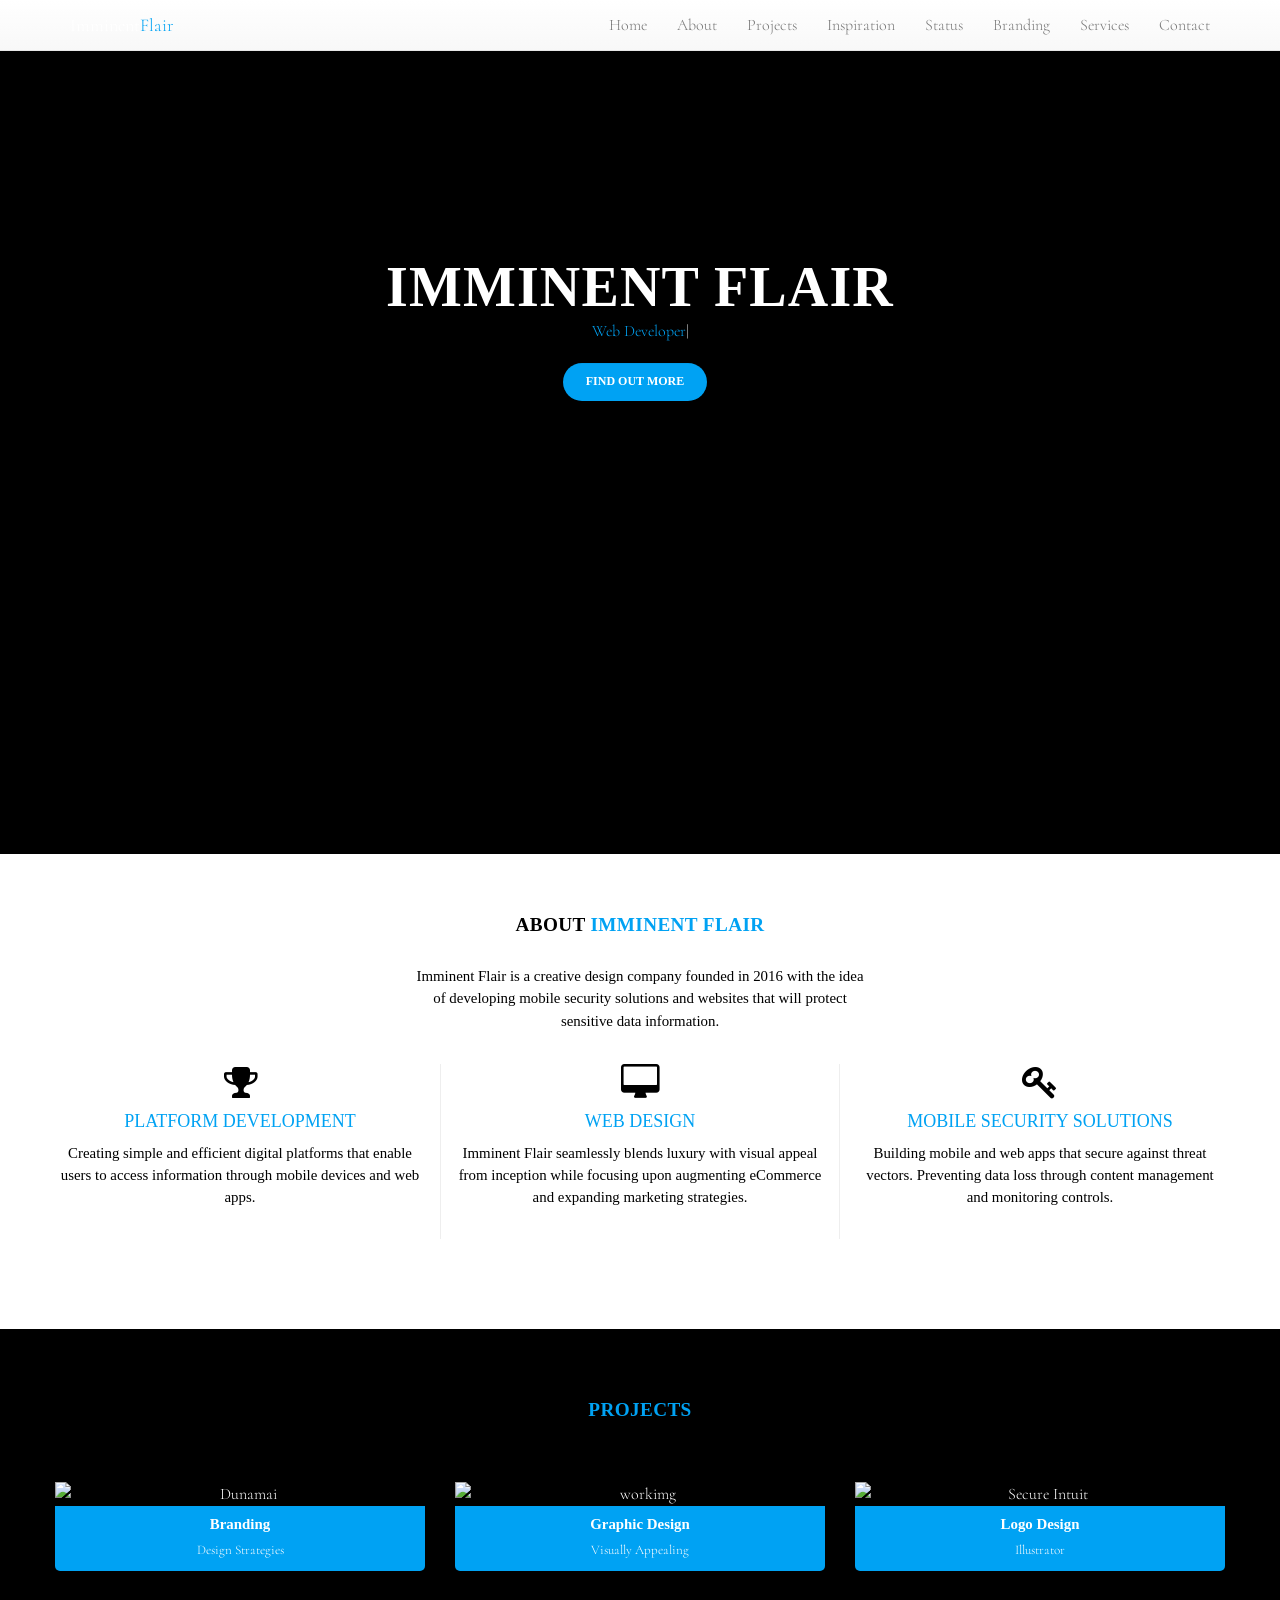
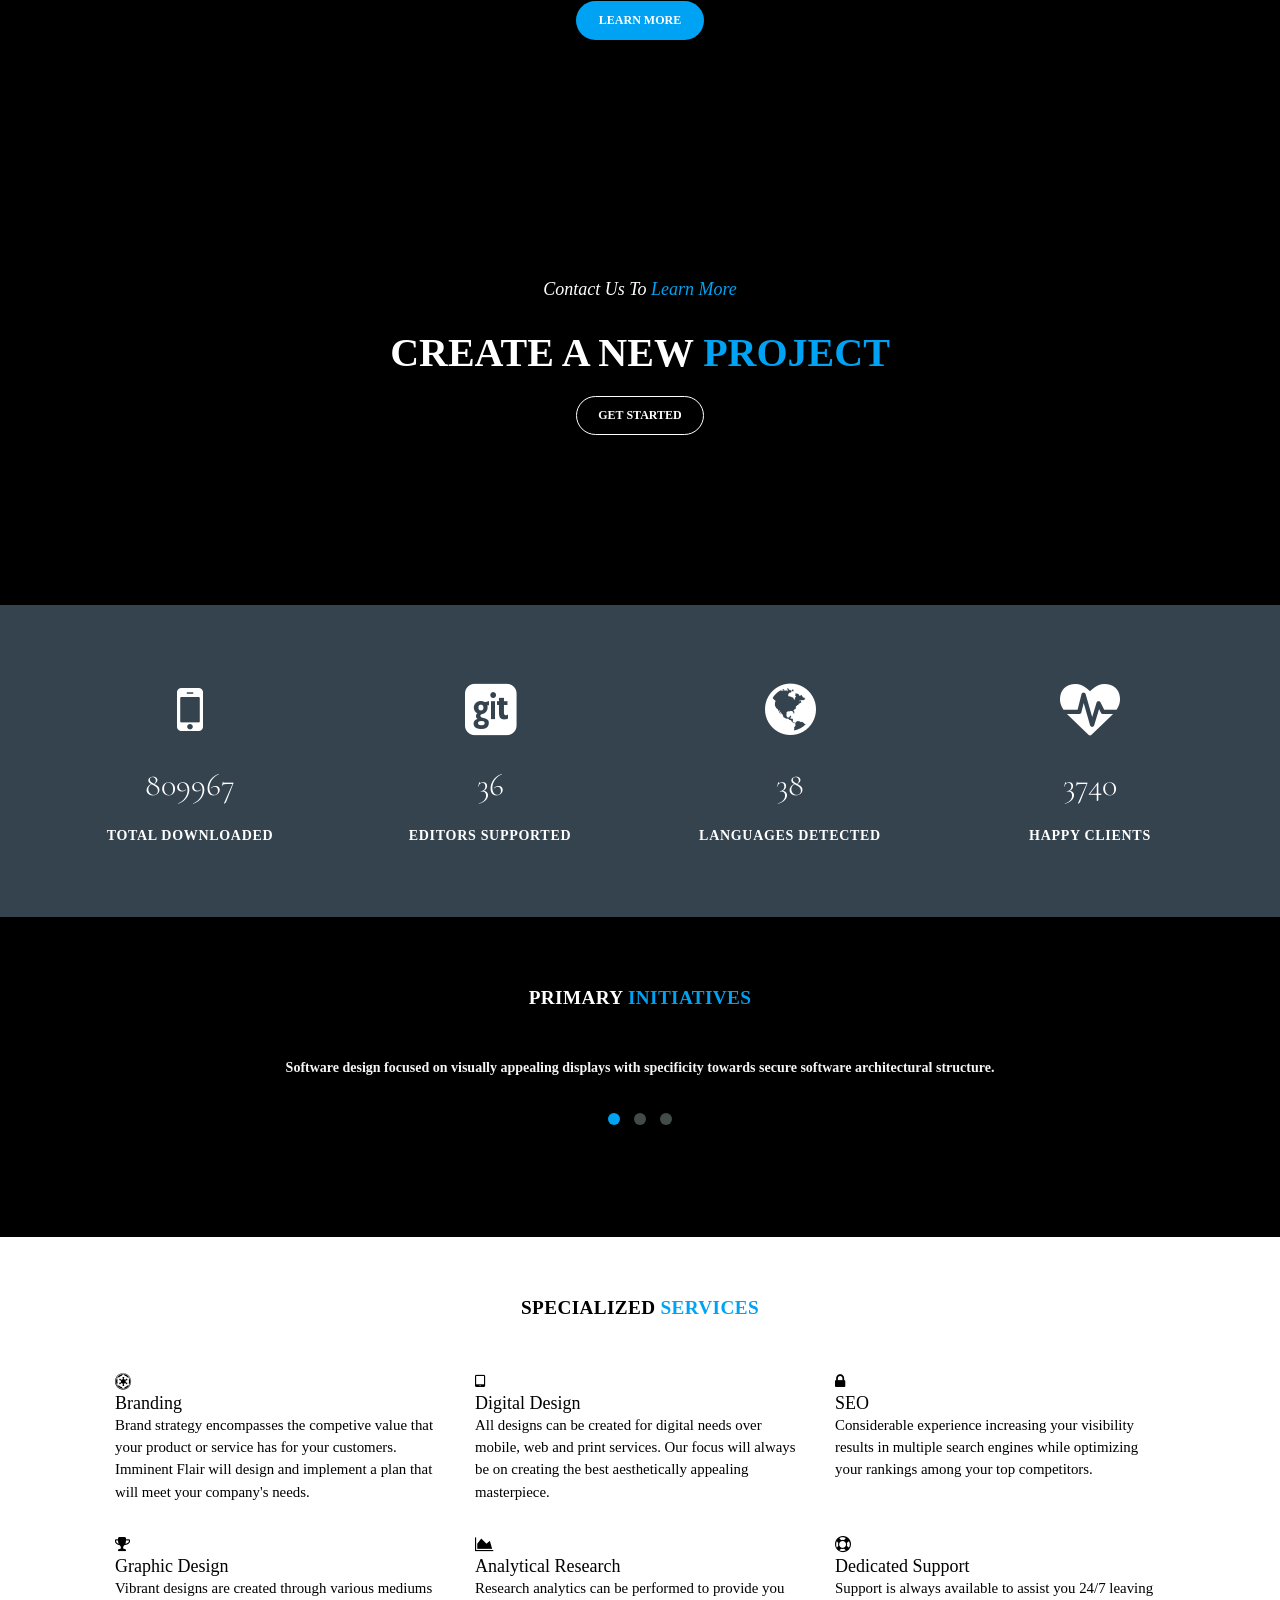
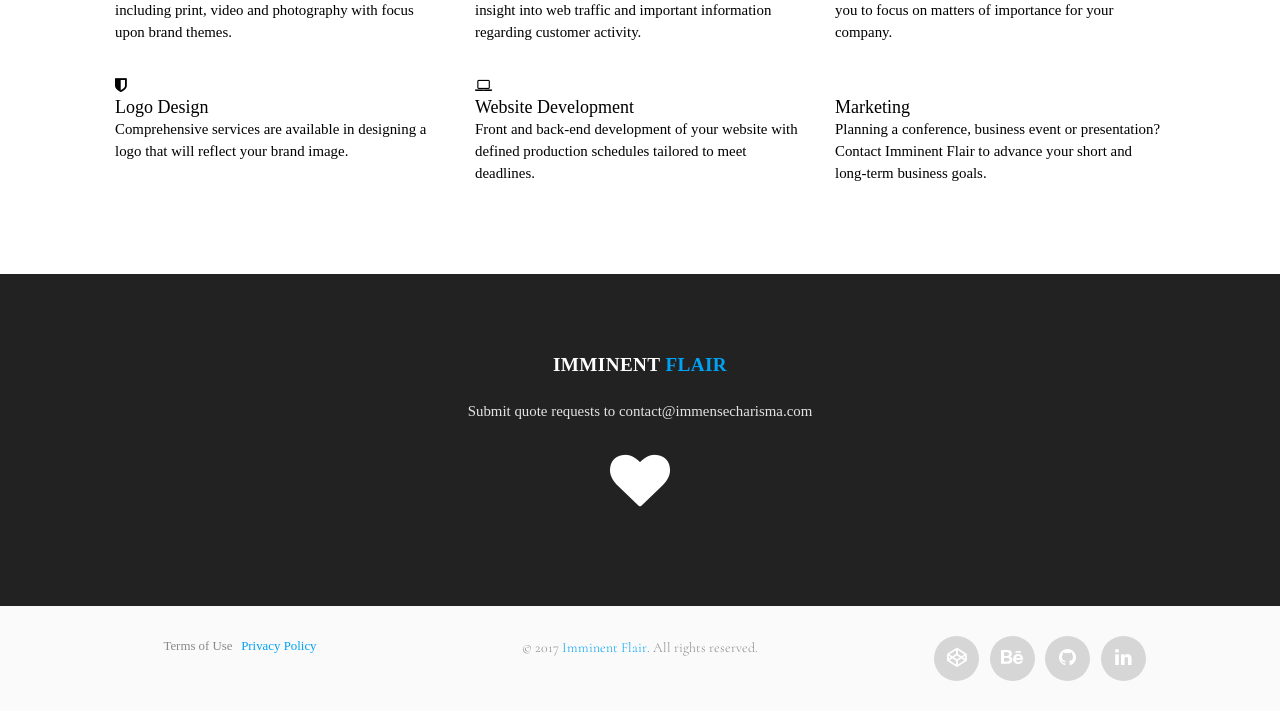
==== commit 8cbdbe27: "remove loader" ====
--- a/index.html
+++ b/index.html
@@ -48,13 +48,7 @@
 <body >
 <!-- [ LOADERs ]
 ================================================================================================================================-->	
-    <div class="preloader">
-    <div class="loader theme_background_color">
-        <span></span>
-      
-    </div>
-</div>
-<!-- [ /PRELOADER ]
+  
 =============================================================================================================================-->
 <!-- [WRAPPER ]
 =============================================================================================================================-->
--- a/css/responsive.css
+++ b/css/responsive.css
@@ -22,3 +22,7 @@
 /*......................................................
 	MOBILE LAYOUT
 ........................................................*/
+@media (min-width:320px) and (max-width:640px) {
+ .rmash-menu ul li:last-child::after{
+	 display:none;
+}
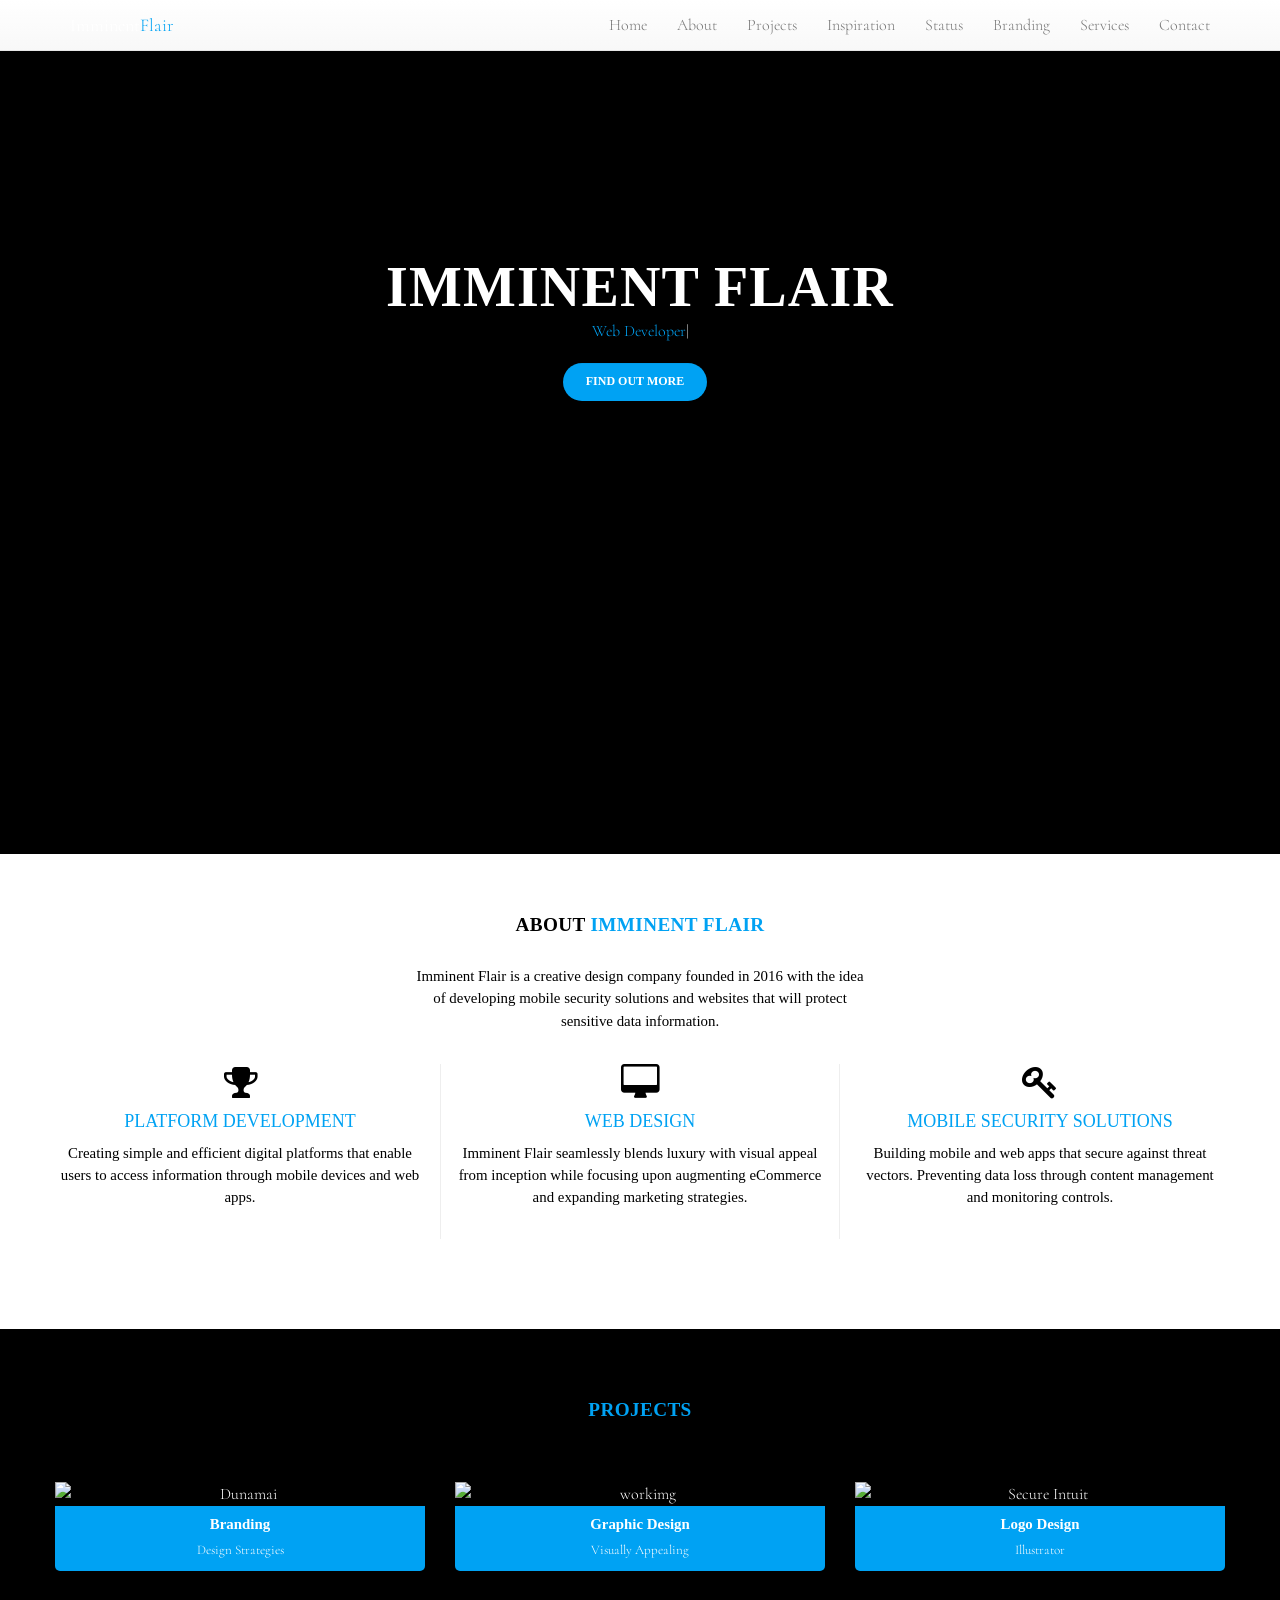
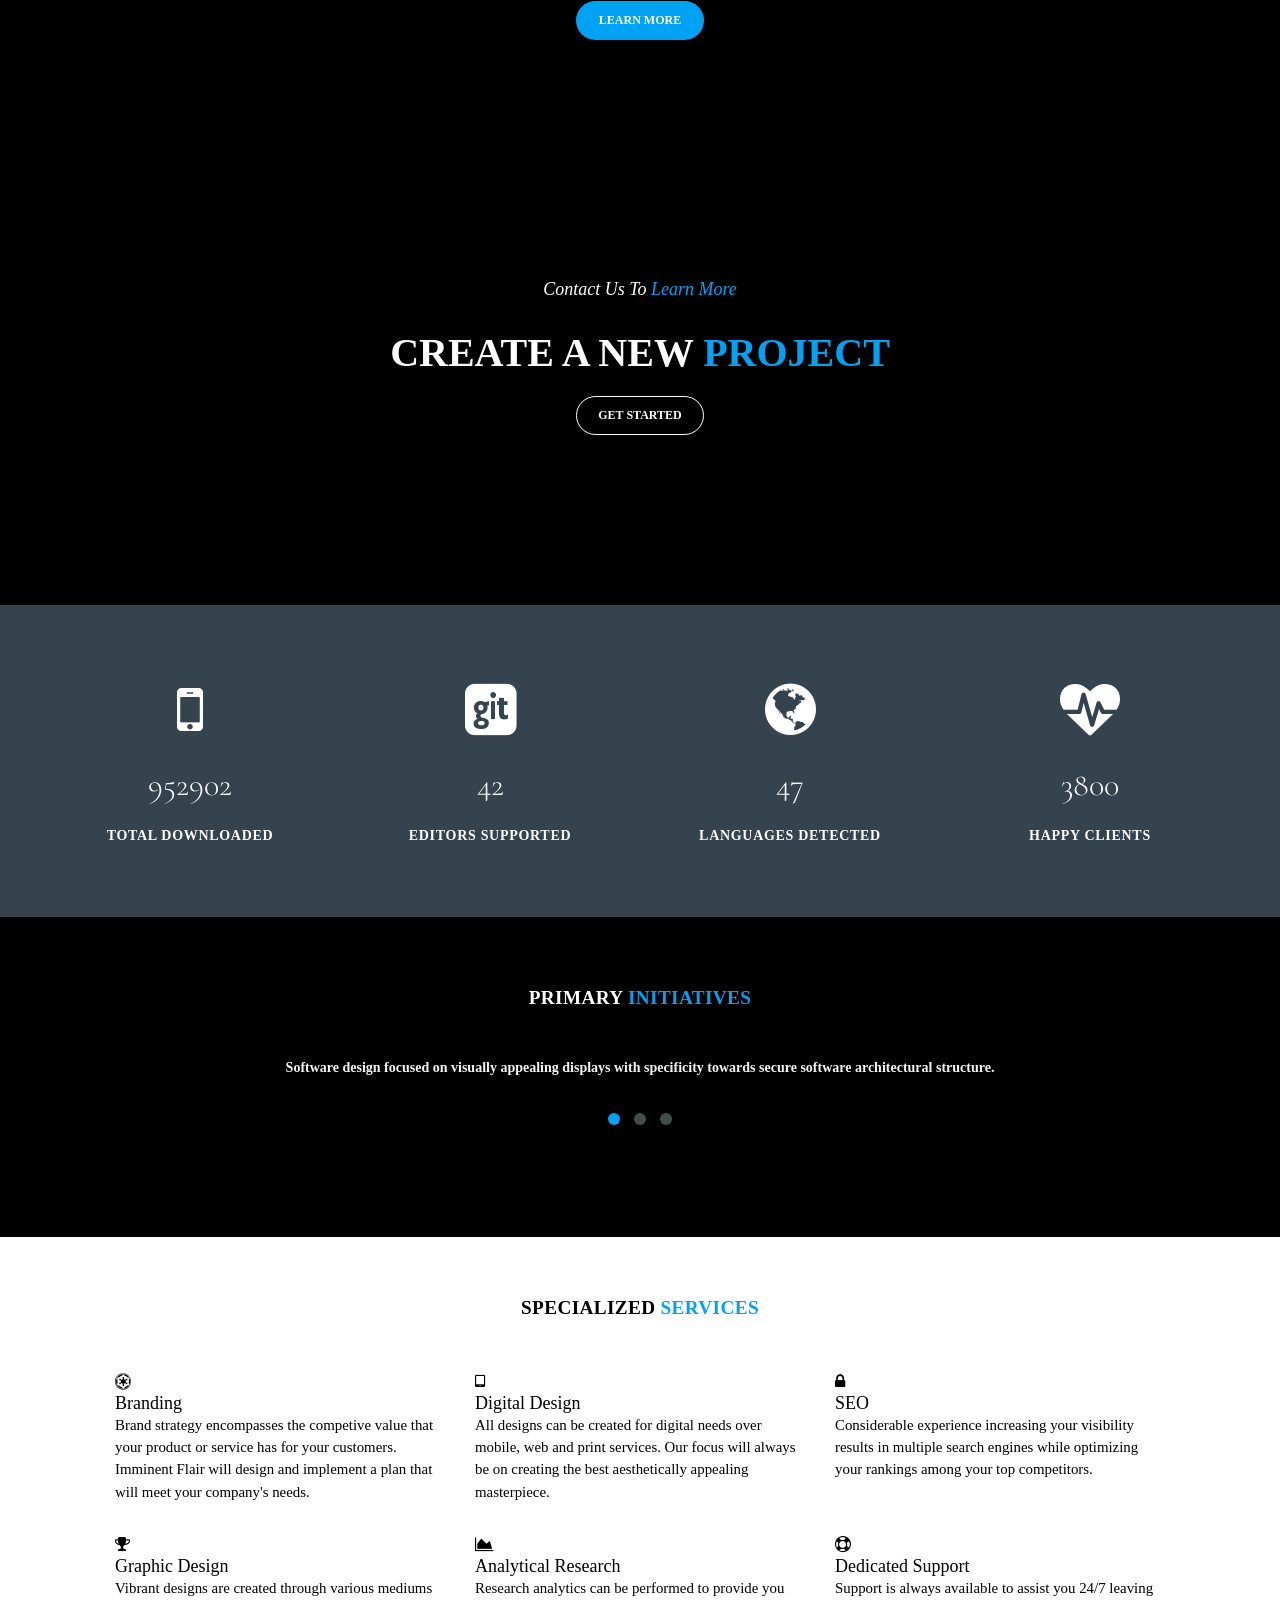
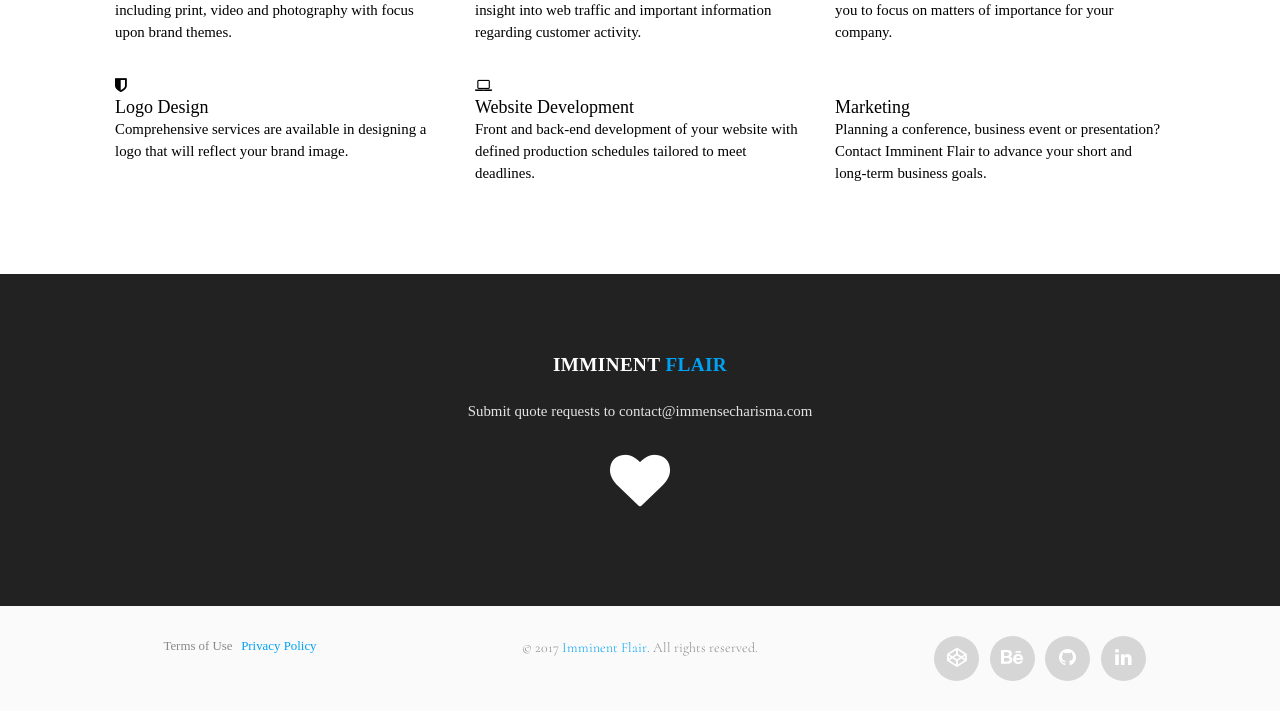
==== commit 708ced85: "Meta tag viewport mobile" ====
--- a/index.html
+++ b/index.html
@@ -12,7 +12,9 @@
 	<meta name="viewport" content="width=devidev-width, initial-scale=1.0, maximum-scale=1.0, user-scalable=no">
 	<meta http-equiv="X-UA-Compatible" content="IE=edge">
 	<title>Imminent Flair</title>
-	<meta name="google-site-verification" content="OkVxw-cFlNQxF6dzR8UT6A-mJby8M4tml0oyuVPx4lM" />
+
+   <meta name="viewport" content="width=device-width, initial-scale=1.0">
+
 	
 	<!-- [ FONT-AWESOME ICON ] 
         =========================================================================================================================-->
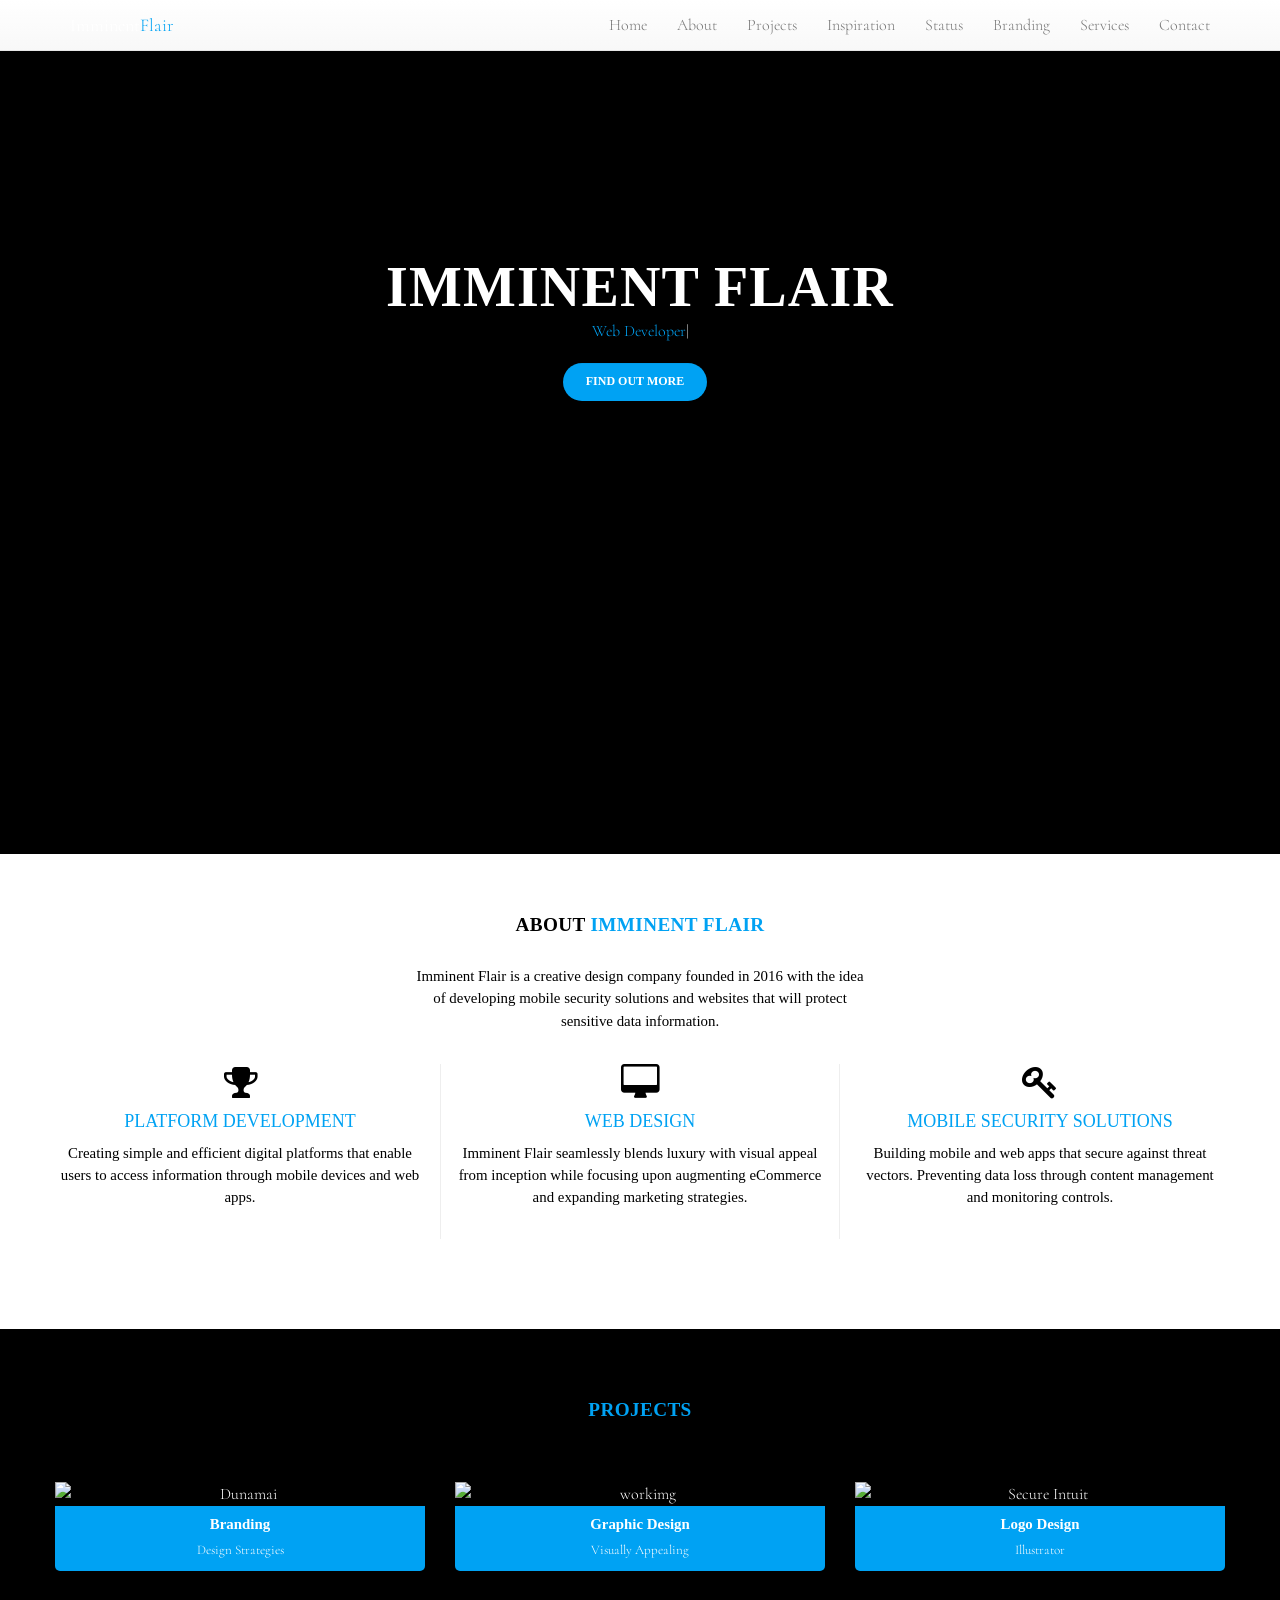
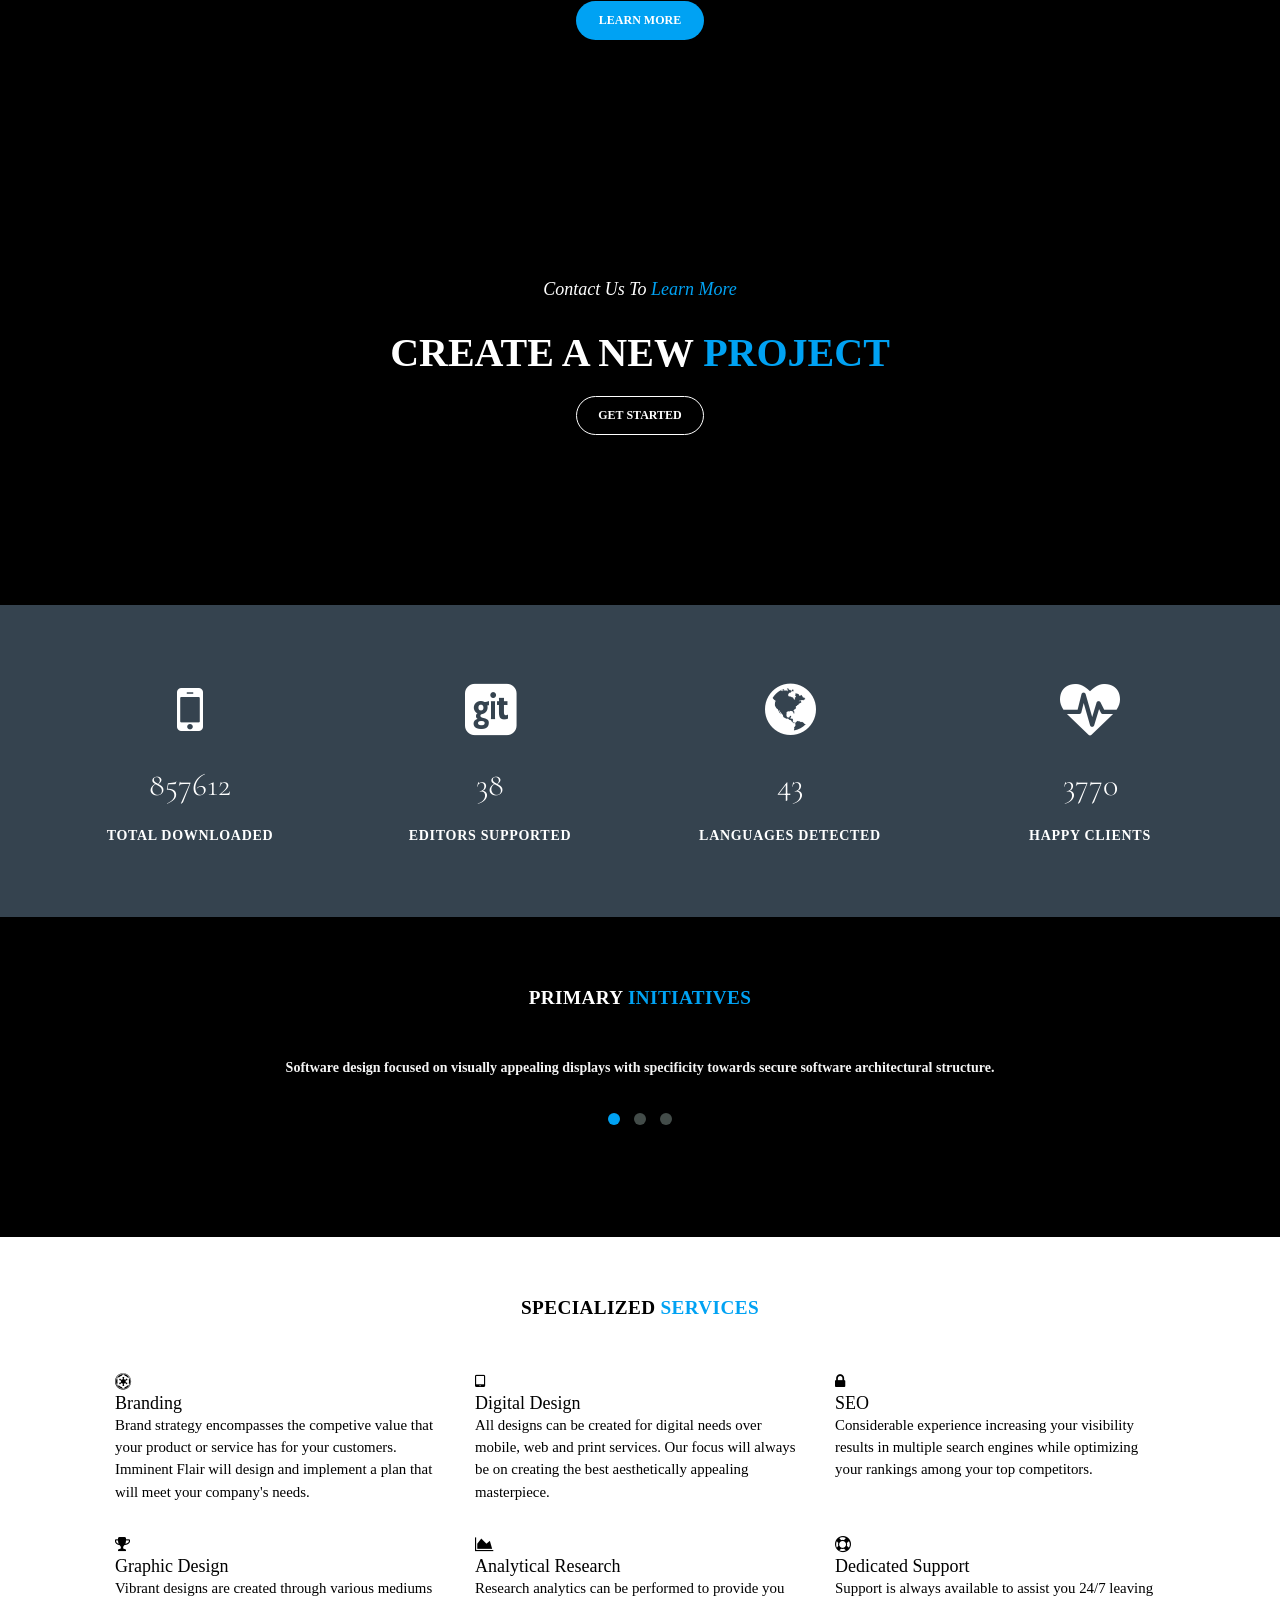
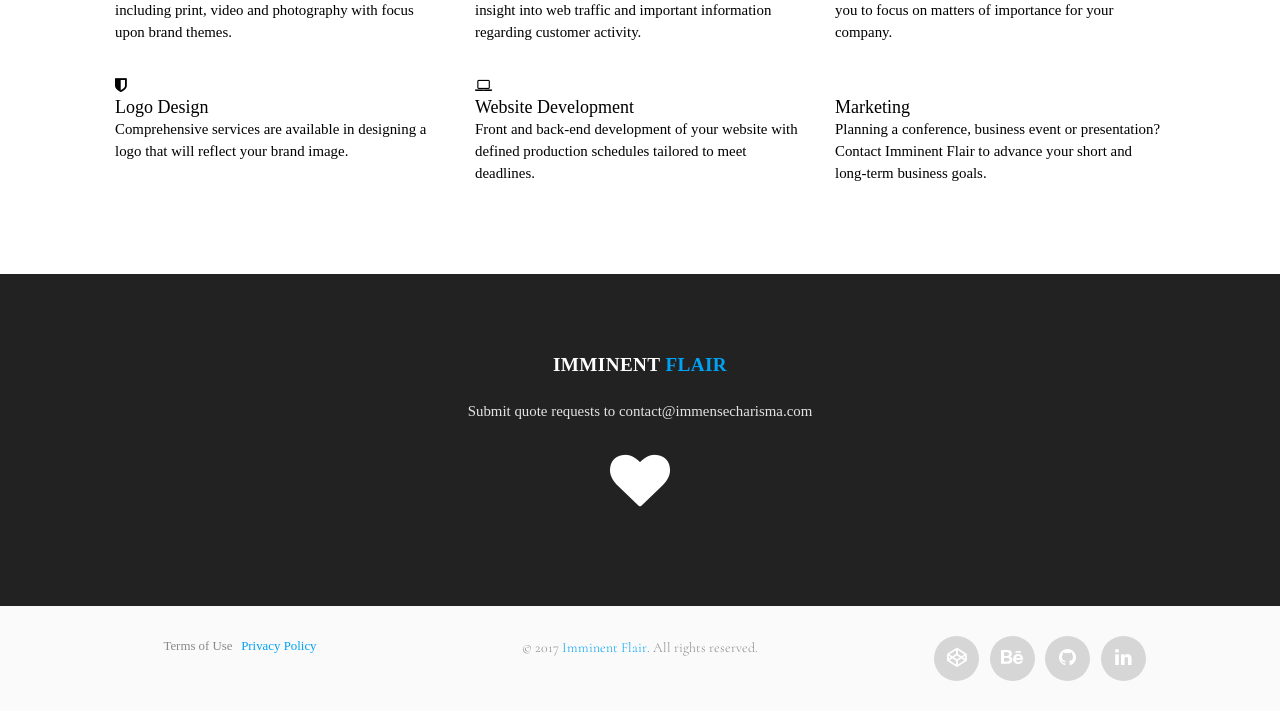
==== commit b1dea4b5: "Added schedule Link" ====
--- a/index.html
+++ b/index.html
@@ -261,7 +261,7 @@
 				  <h2>Create A New <span class="themecolor">Project</span></h2>
 			  </div>
               <div class="">
-                <a class="btn btn-custom-outline" href="#eight"><span>get started</span></a>
+                <a class="btn btn-custom-outline" href="https://calendly.com/imminentflair/30-minute-one-on-one-with-imminentflair"><span>get started</span></a>
               </div>
             </div>
           </article>
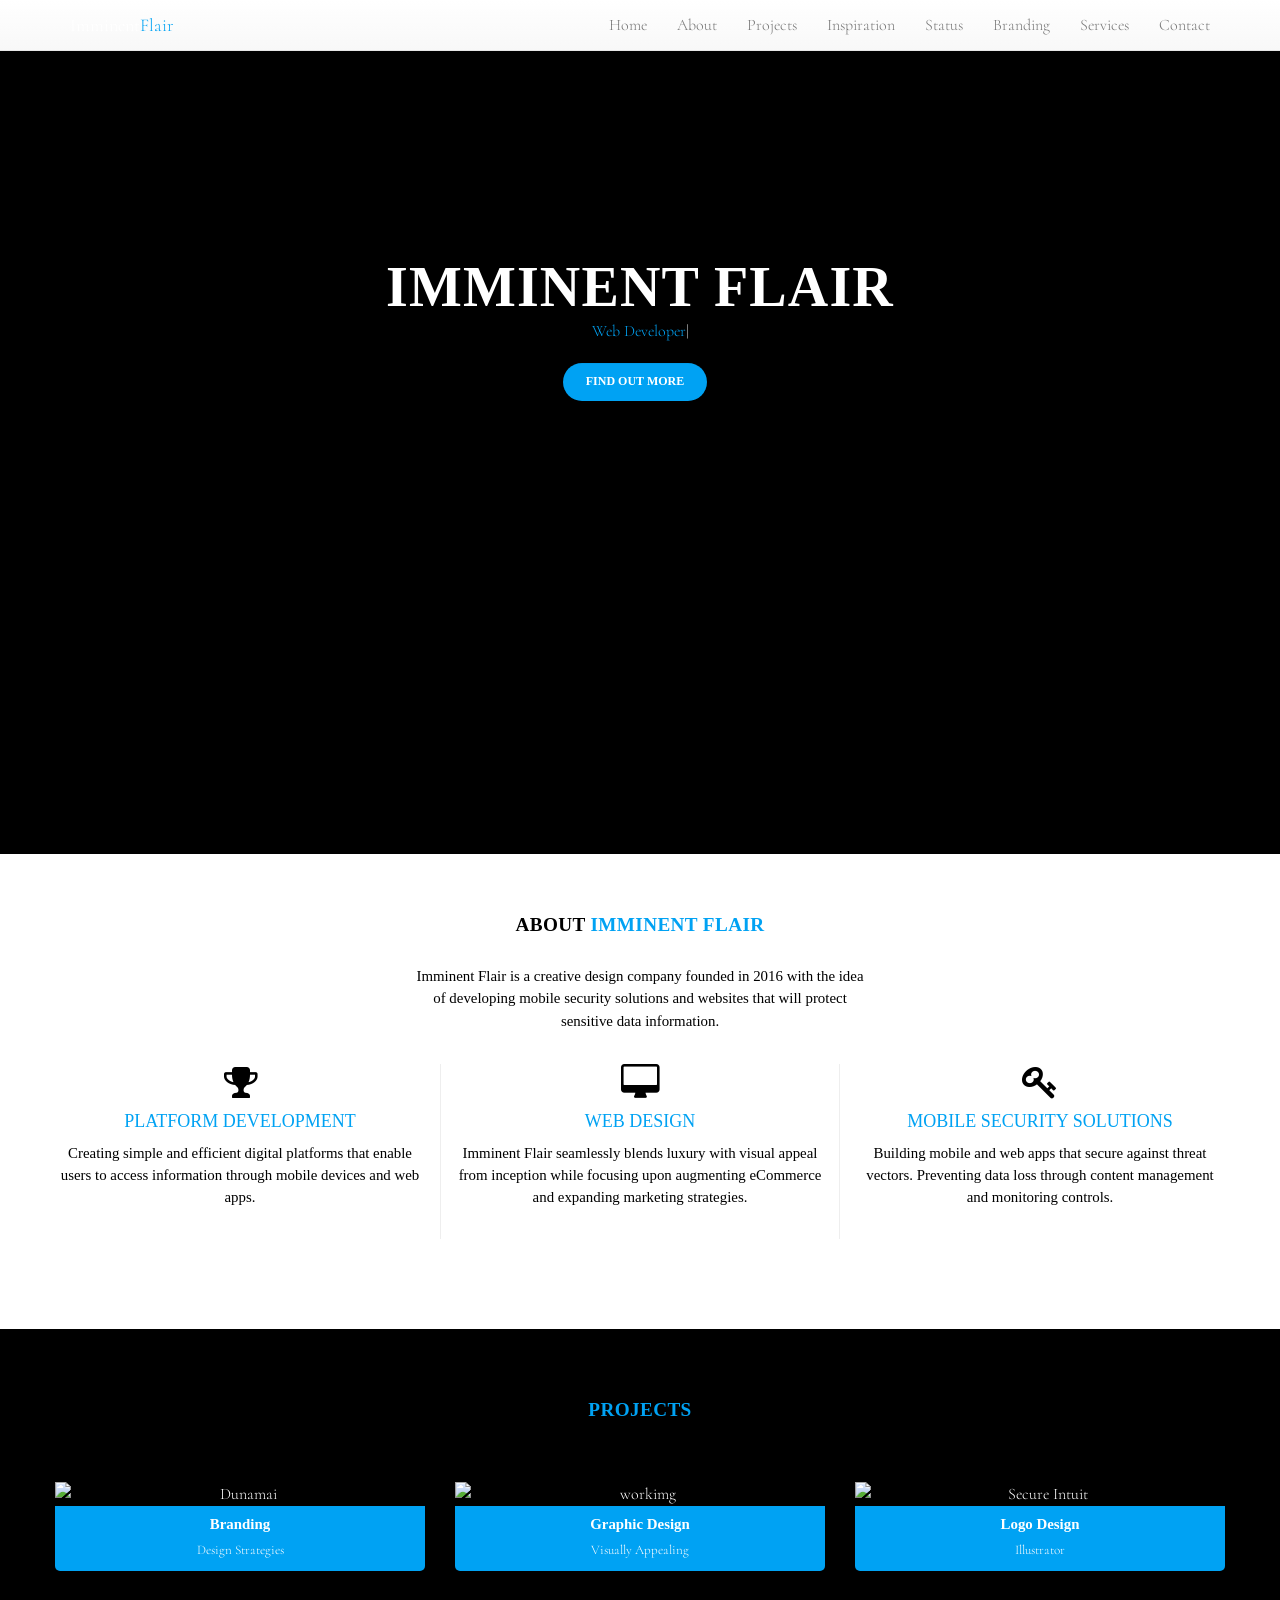
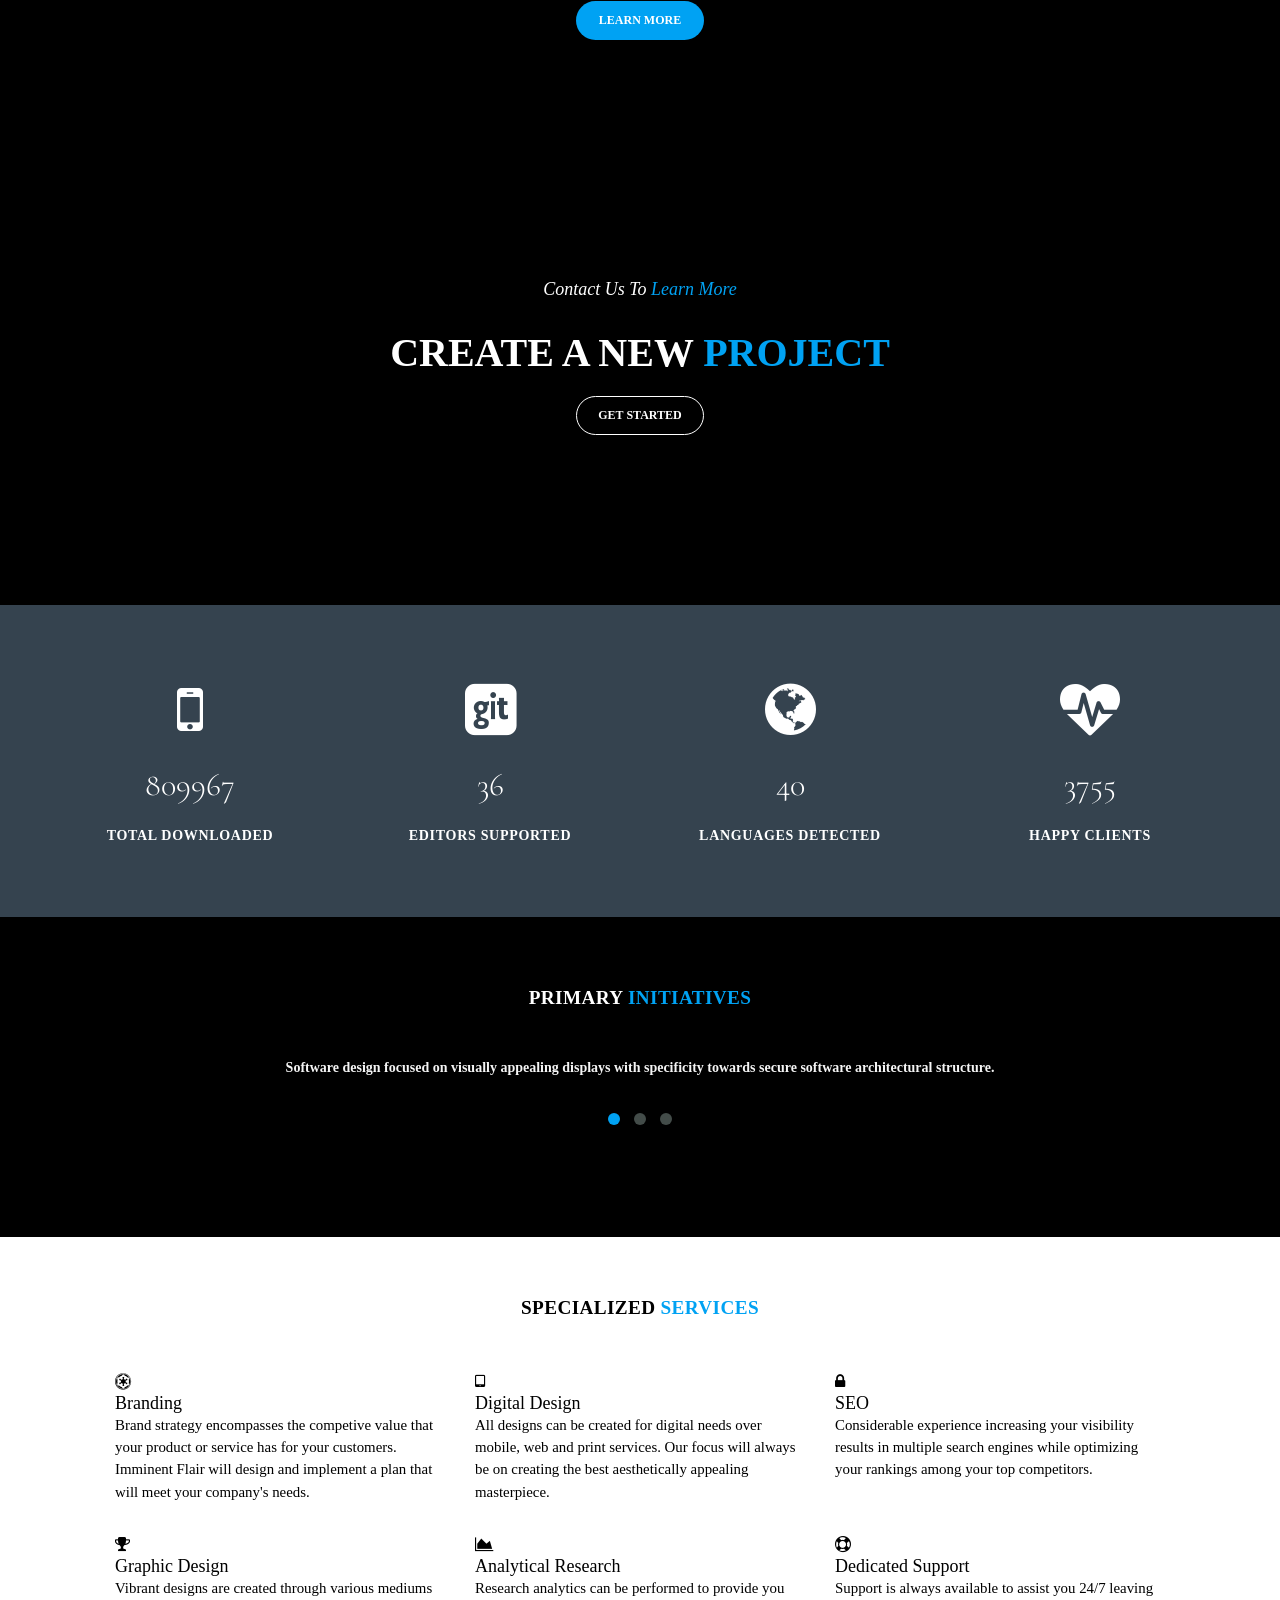
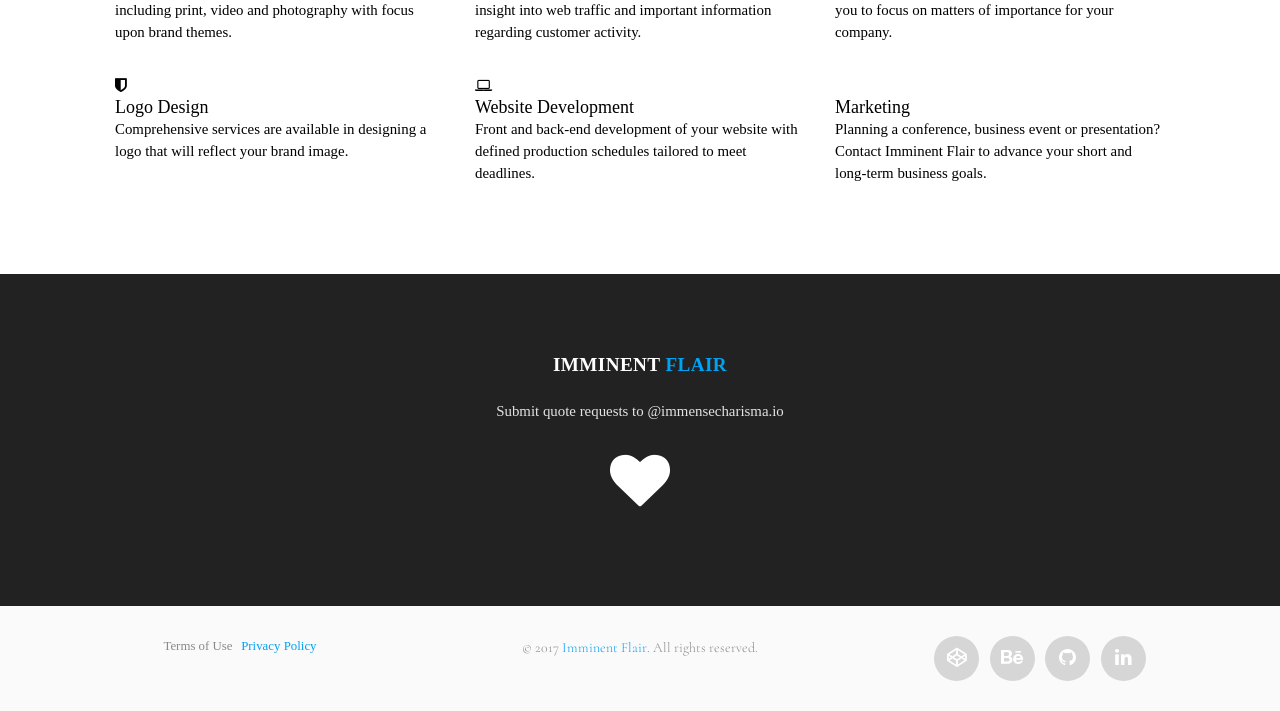
==== commit 8891f0d6: "Updated domain after speaking with NameCheap" ====
--- a/index.html
+++ b/index.html
@@ -504,7 +504,7 @@
   <div class="container">
     <div class="col-md-12">
         <h3 class="title">Imminent <span class="themecolor">Flair</span></h3>
-            <p class="lead">Submit quote requests to contact@immensecharisma.com </p>
+            <p class="lead">Submit quote requests to @immensecharisma.io </p>
     </div> 
     <div class="row">
         <div class="col-md-3 col-sm-3"></div>
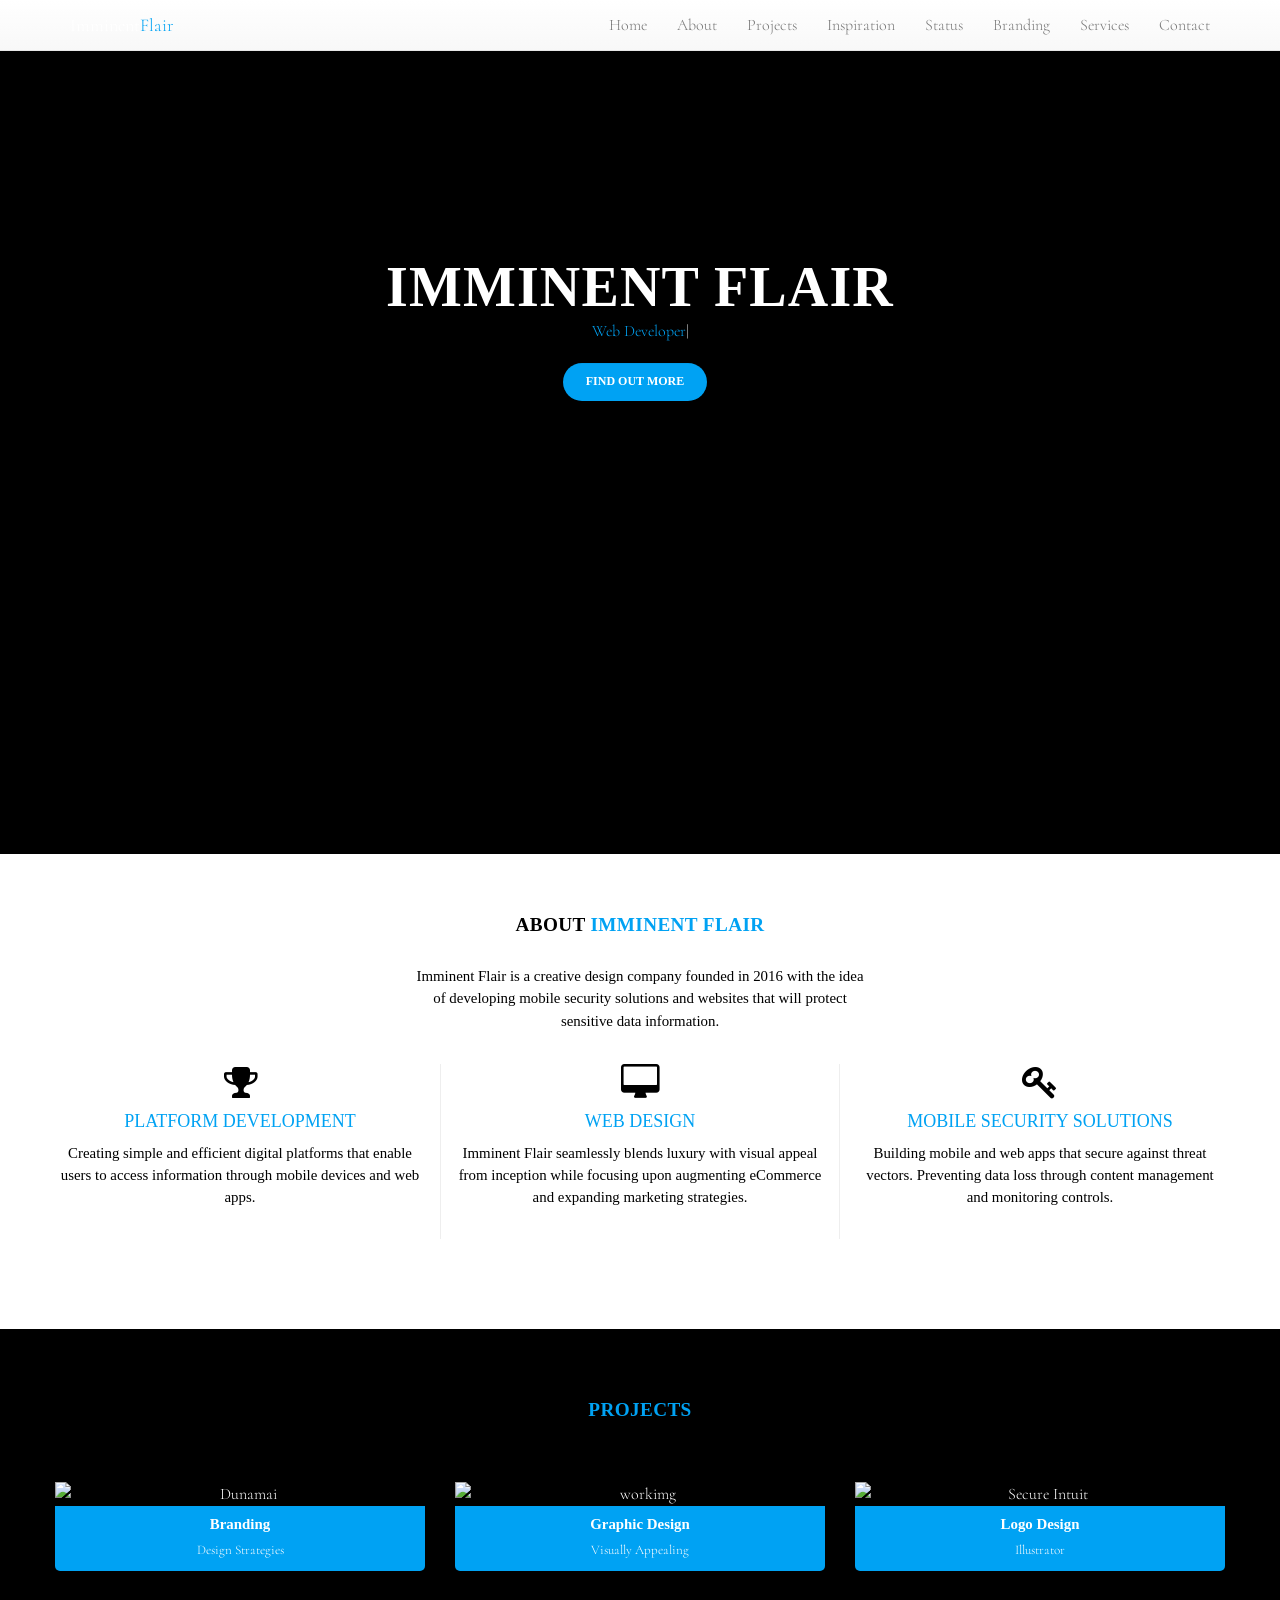
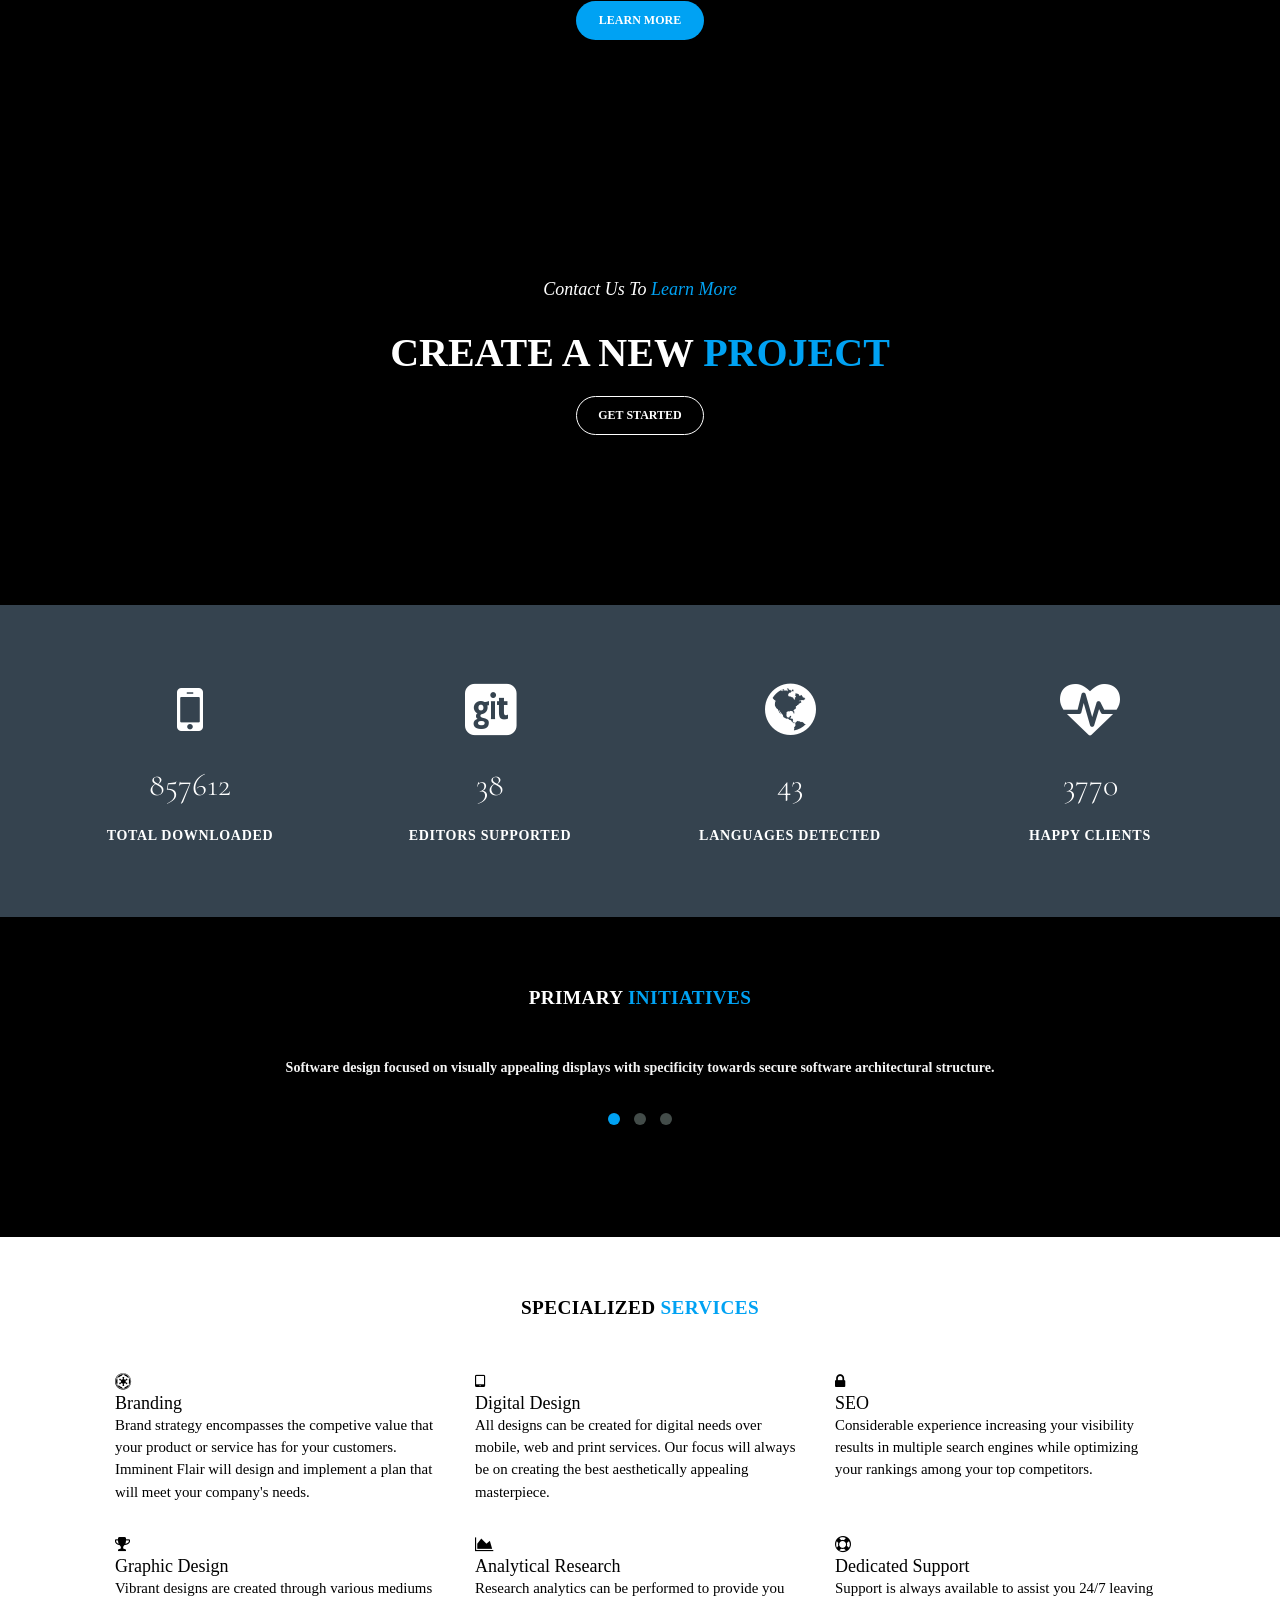
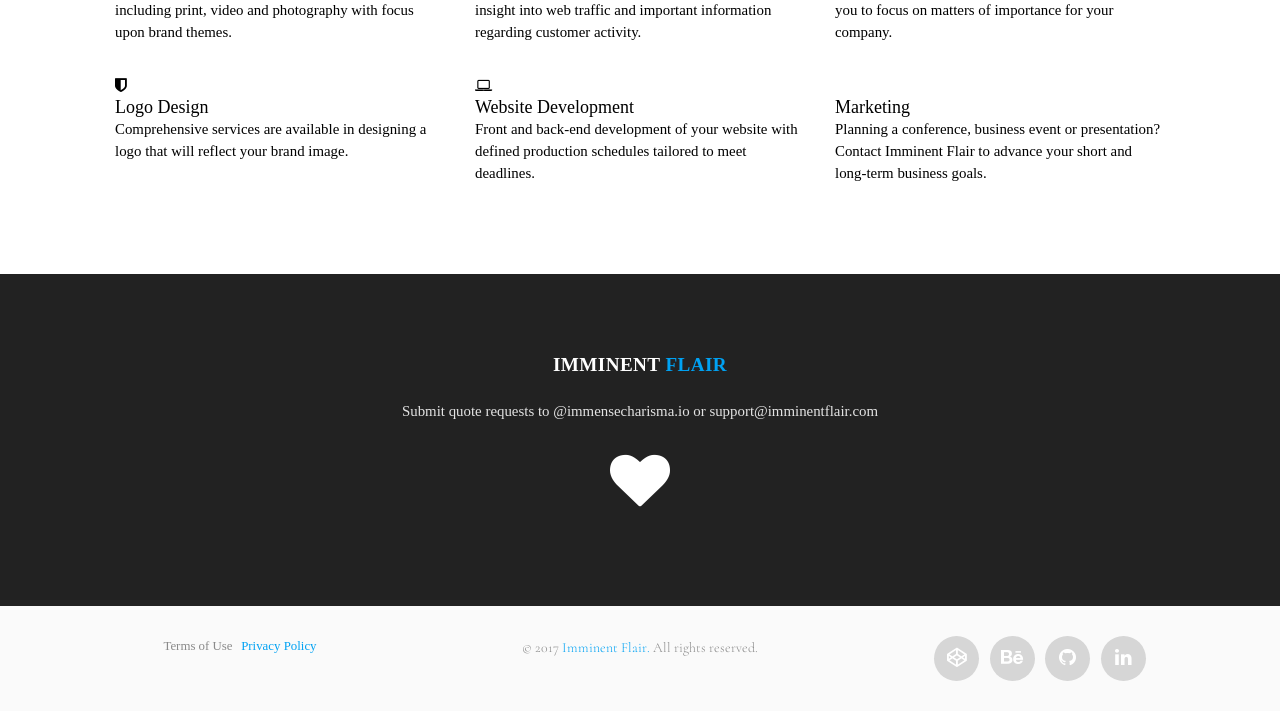
==== commit 6490b175: "Added Support Page" ====
--- a/index.html
+++ b/index.html
@@ -504,7 +504,7 @@
   <div class="container">
     <div class="col-md-12">
         <h3 class="title">Imminent <span class="themecolor">Flair</span></h3>
-            <p class="lead">Submit quote requests to @immensecharisma.io </p>
+            <p class="lead">Submit quote requests to @immensecharisma.io or support@imminentflair.com </p>
     </div> 
     <div class="row">
         <div class="col-md-3 col-sm-3"></div>
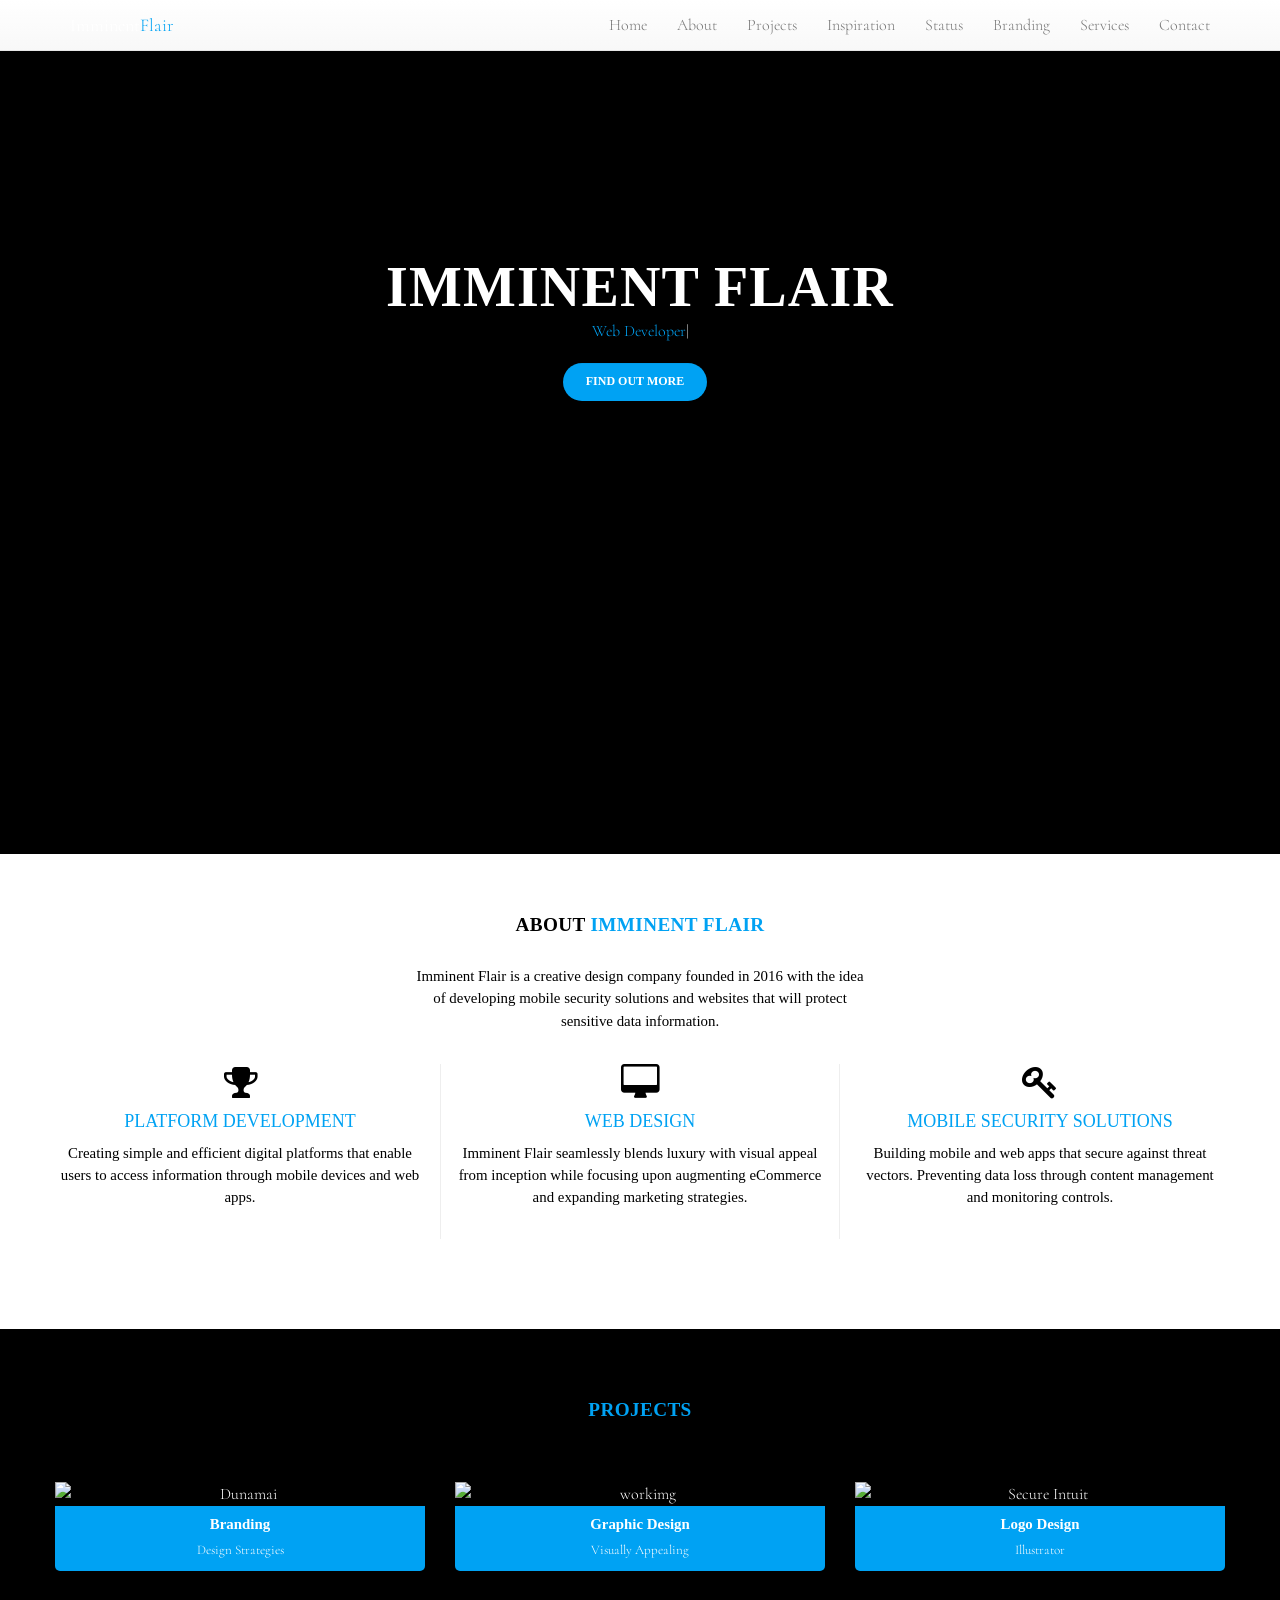
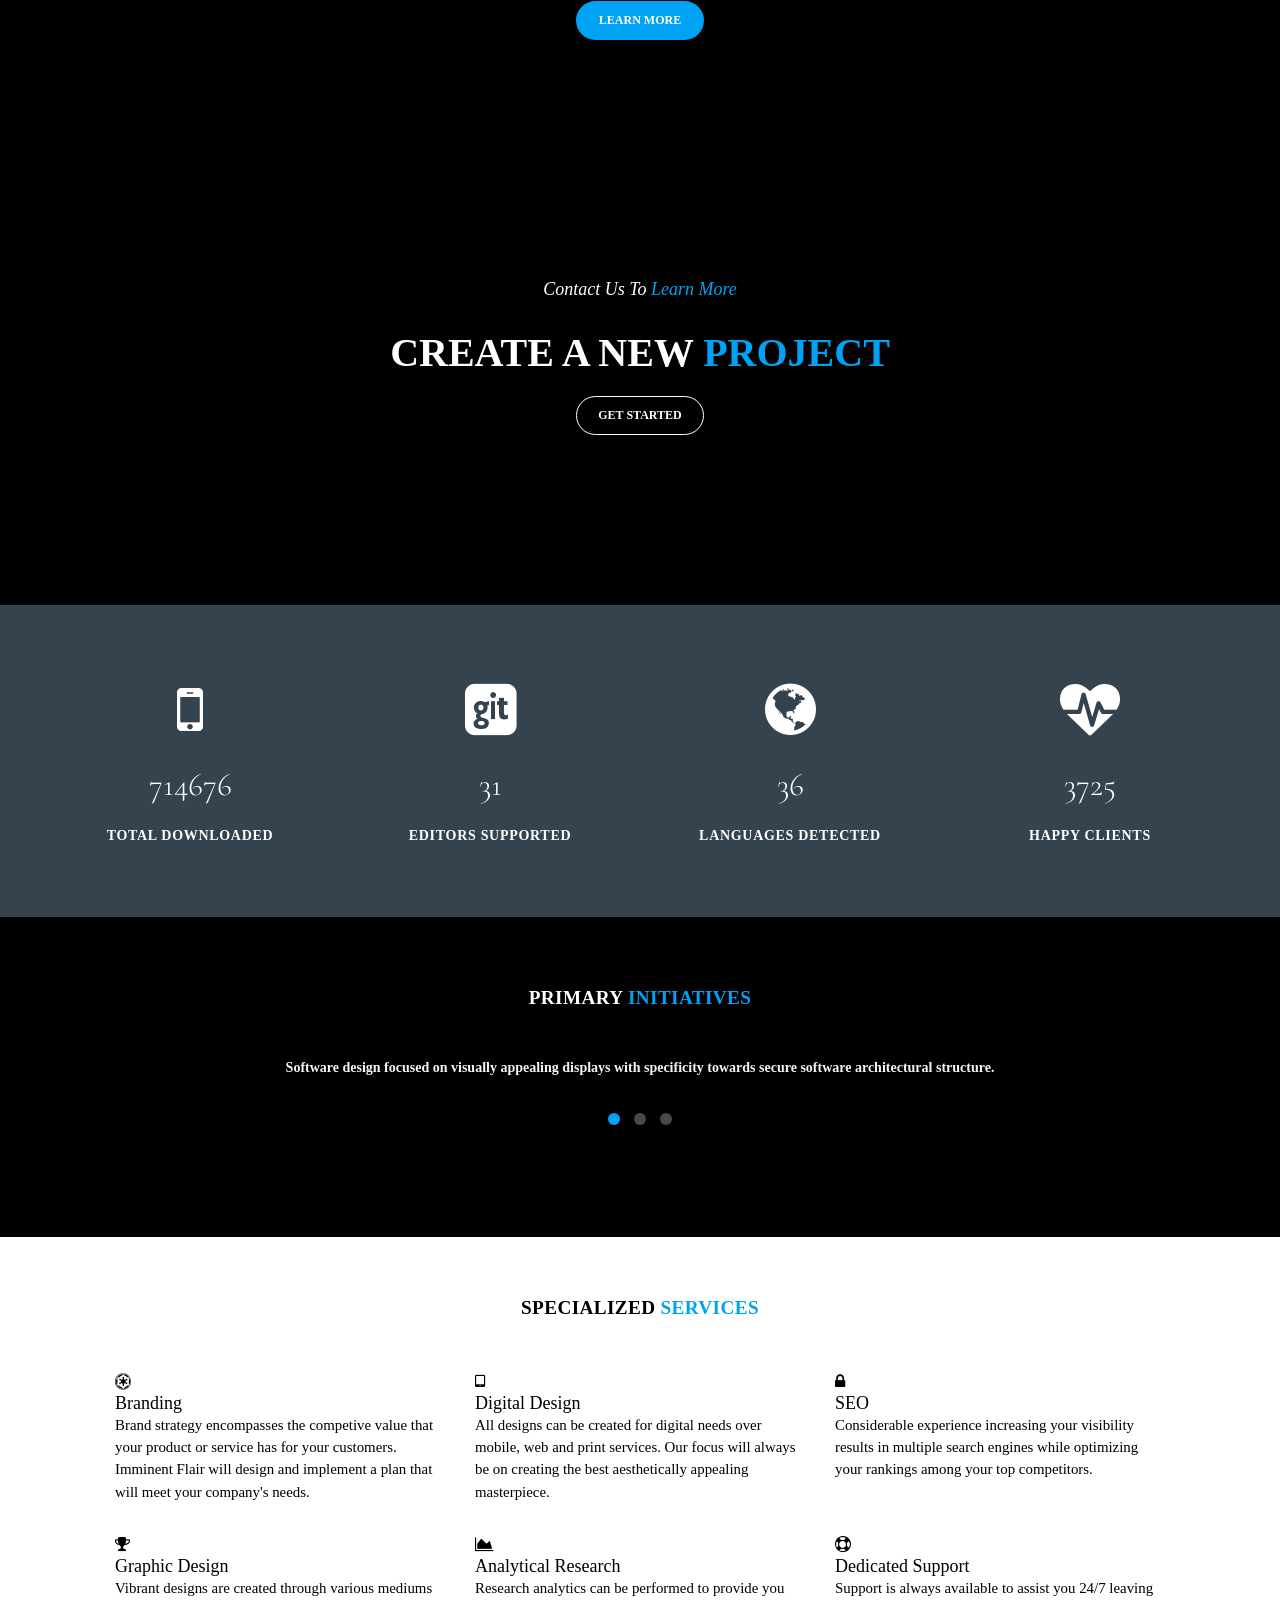
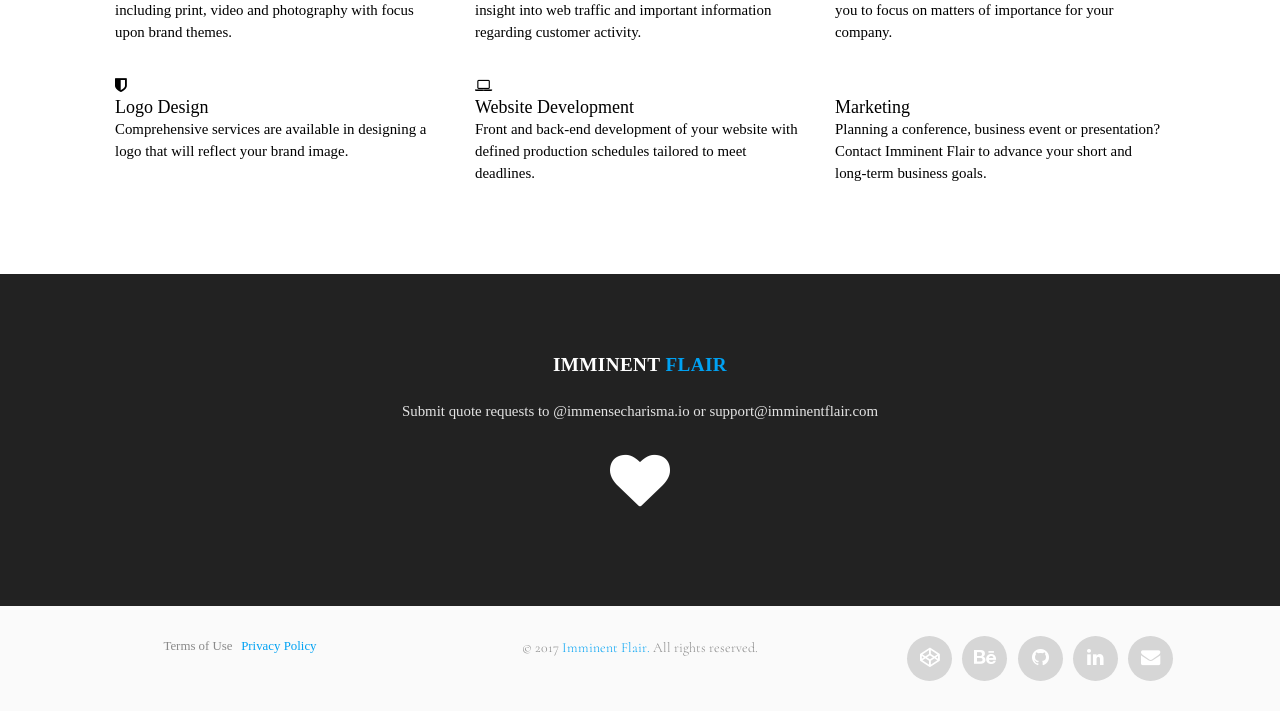
==== commit d6379ecc: "Updated GitHub Link" ====
--- a/index.html
+++ b/index.html
@@ -542,8 +542,9 @@
         <ul class="social">
           <li><a href="https://codepen.io/charismaforever/#" target="_blank"><i class="fa fa-codepen "></i></a></li>
           <li><a href="https://immensecharisma.worldsecuresystems.com/" target="_blank"><i class="fa fa-behance"></i></a></li>
-          <li><a href="https://charismaforever.github.io/ImmenseCyberCoder/" target="_blank"><i class="fa fa-github"></i></a></li>
+          <li><a href="https://github.com/charismaforever" target="_blank"><i class="fa fa-github"></i></a></li>
 			<li><a href="https://www.linkedin.com/in/immensecybercoder" target="_blank"><i class= "fa fa-linkedin"></i></a></li>
+		<li><a href="https://catrinapowell.com/" target="_blank"><i class= "fa fa-envelope"></i></a></li>
         </ul>
         
         <!--social end--> 
